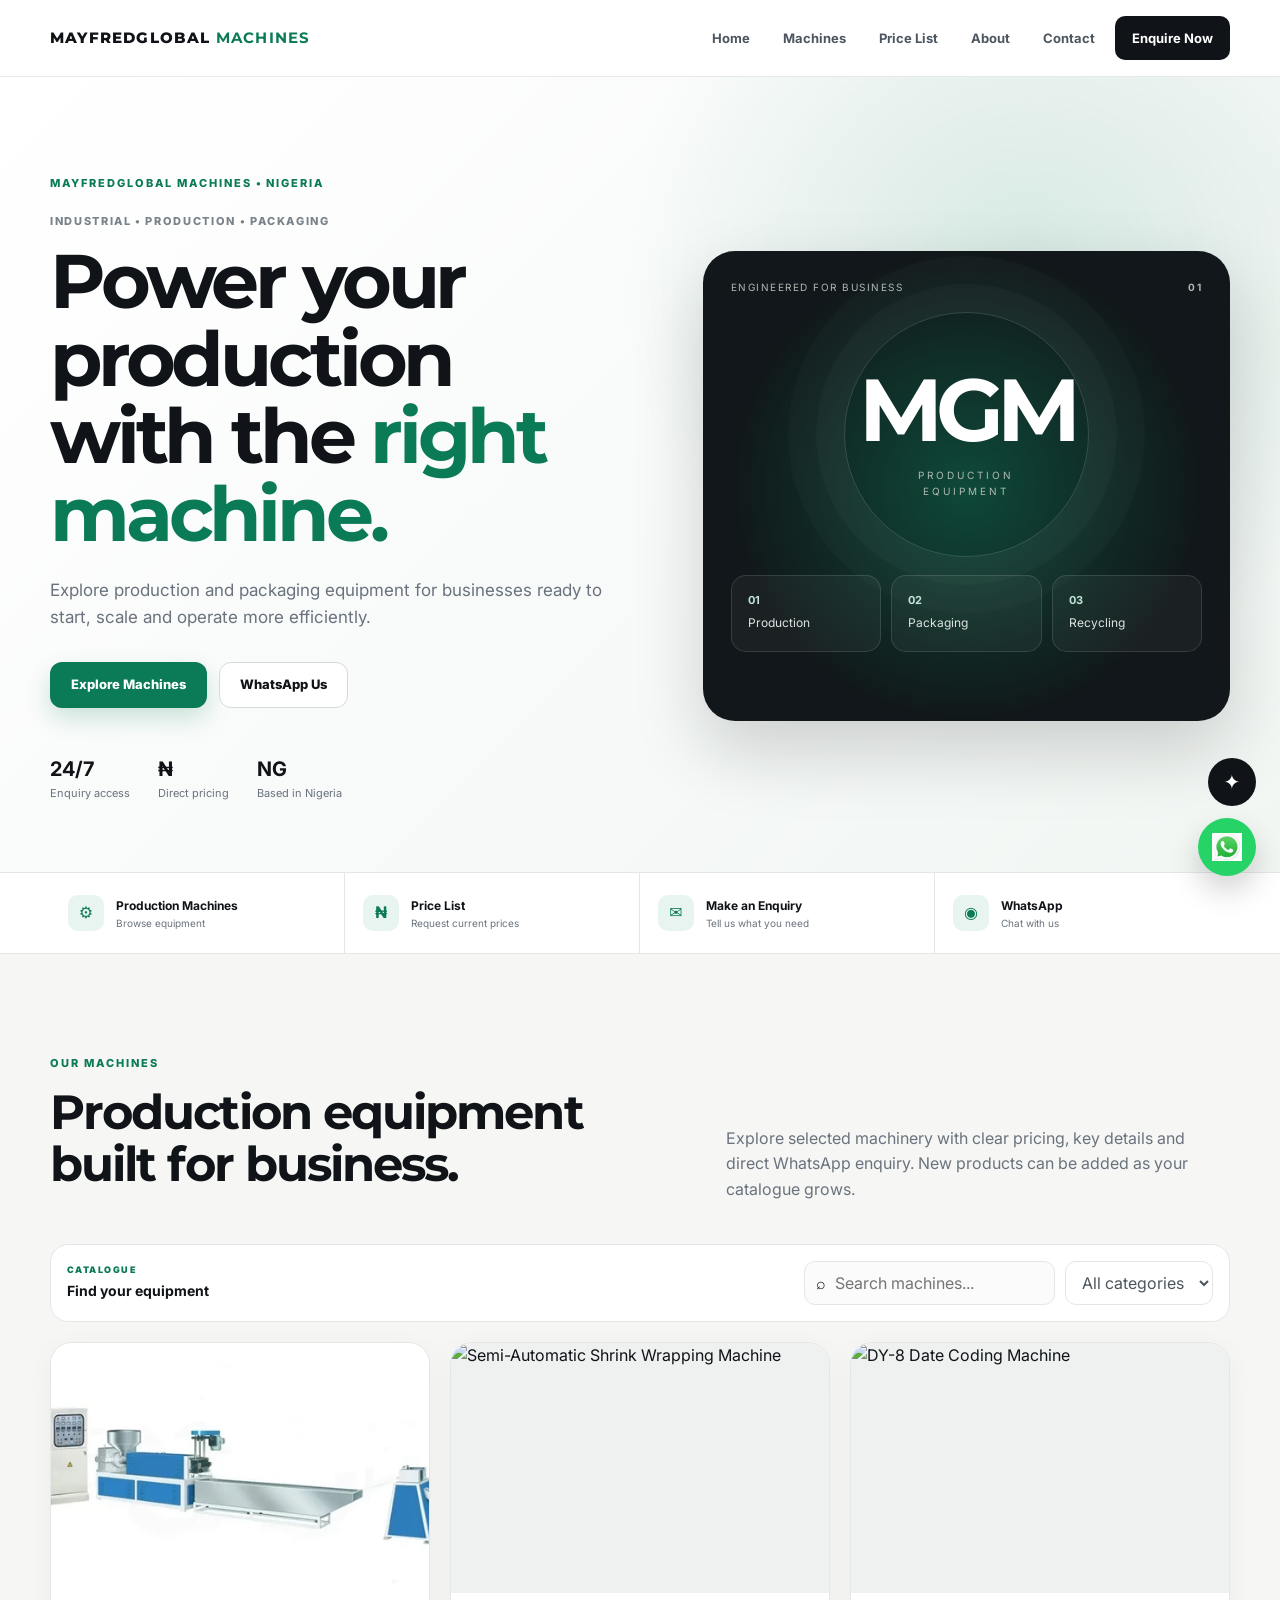
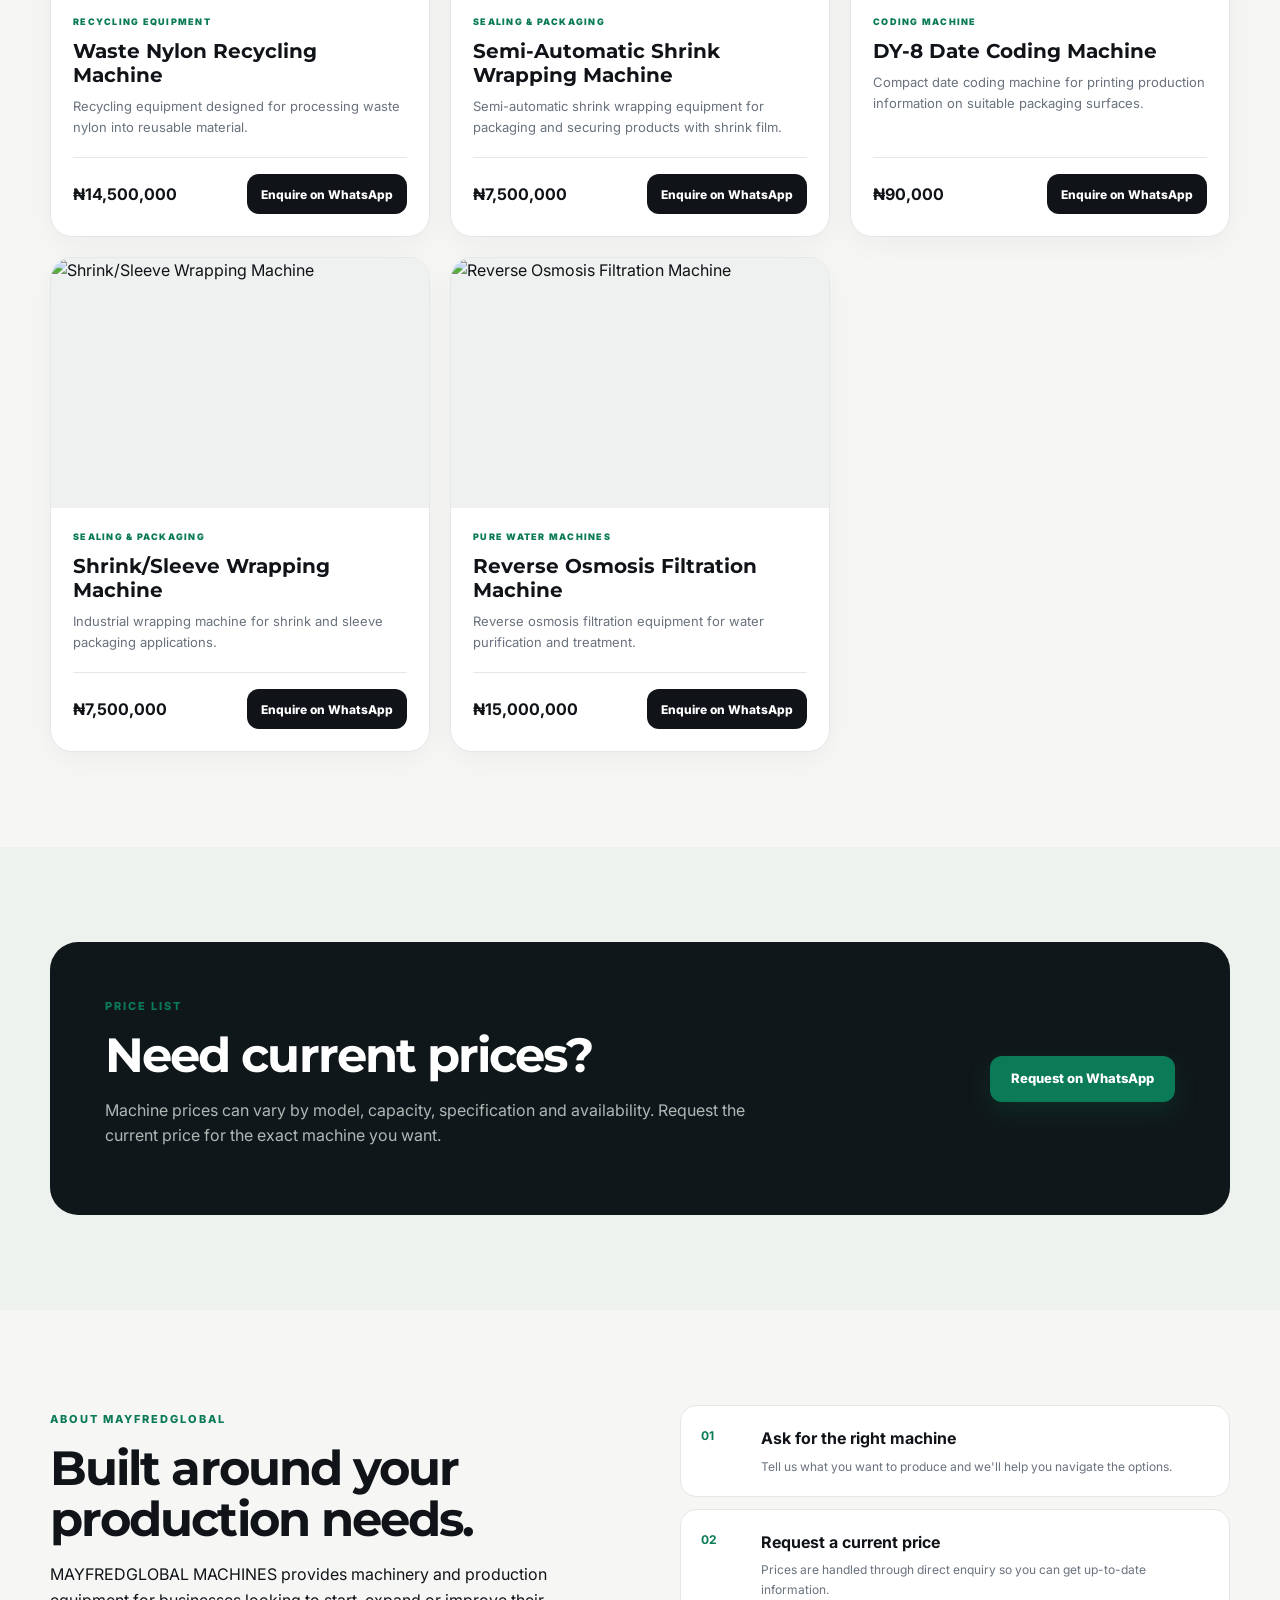
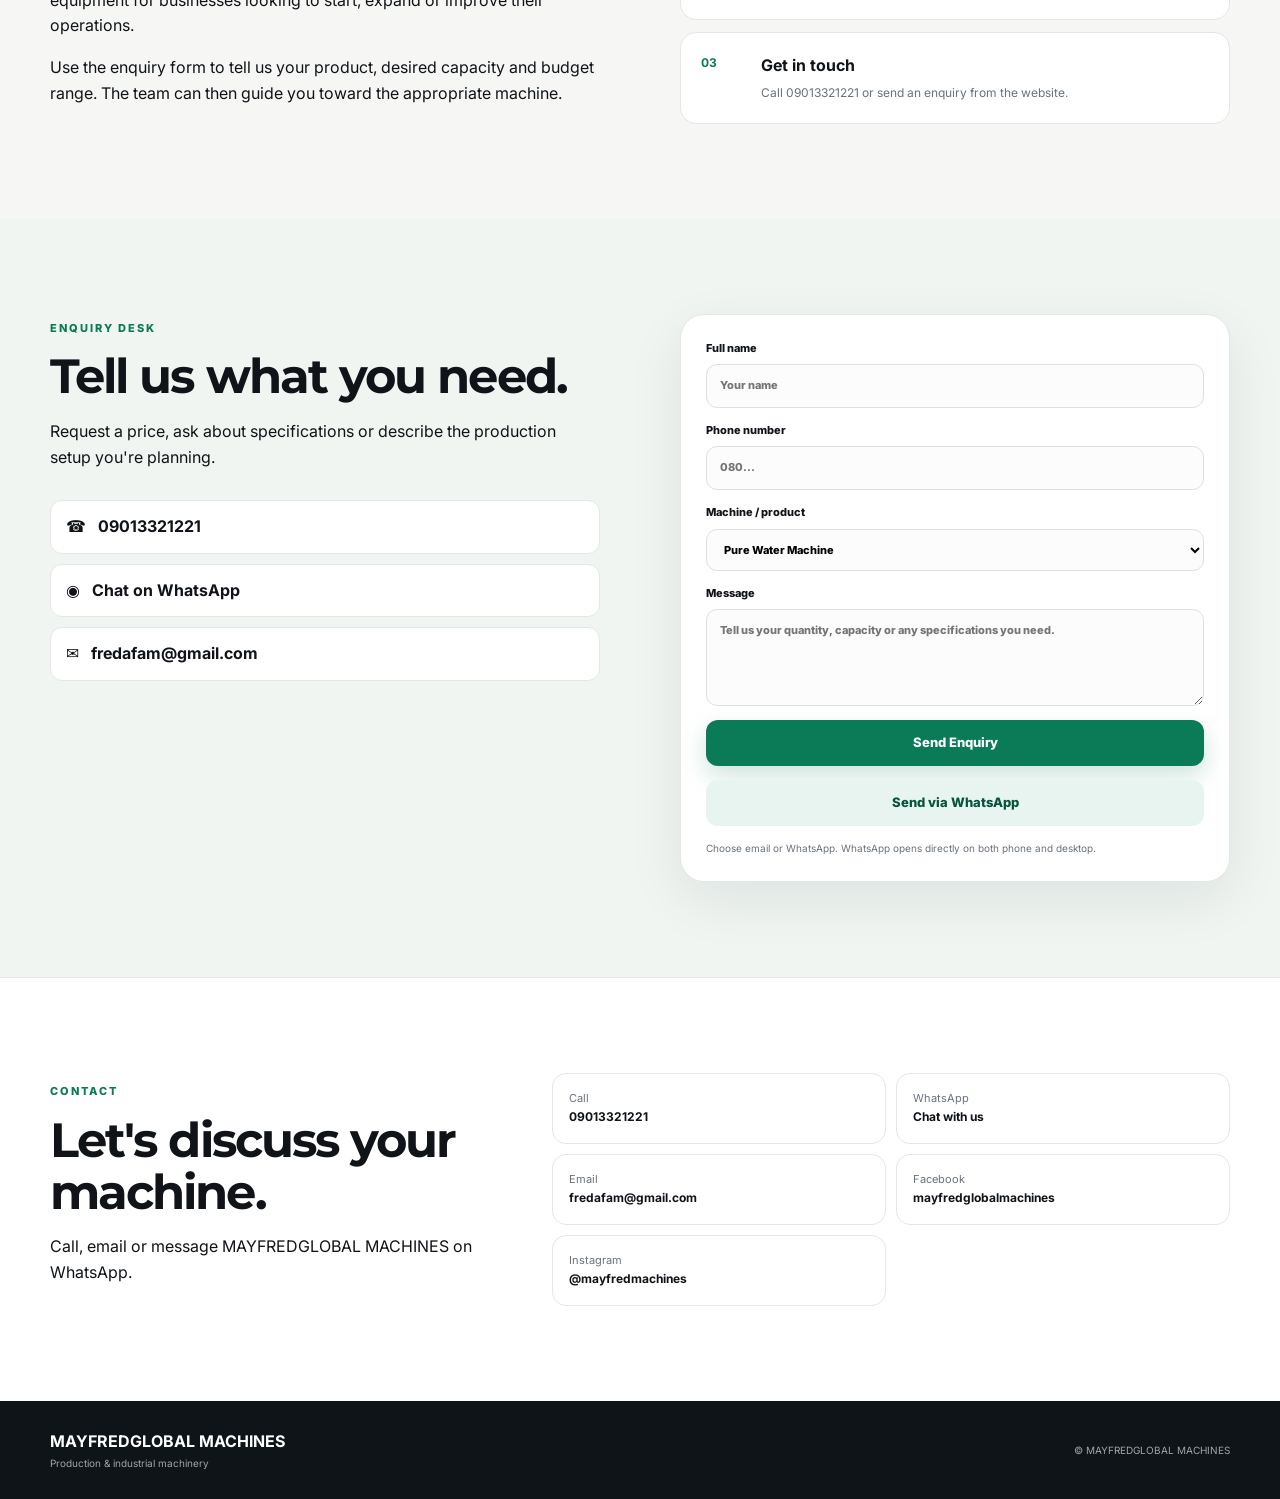
==== index.html @ 23959458 "Use provided WhatsApp image as website icon" ====
<!doctype html>
<html lang="en">
<head>
  <meta charset="UTF-8">
  <meta name="viewport" content="width=device-width, initial-scale=1.0">
  <meta name="description" content="MAYFREDGLOBAL MACHINES — production and industrial machinery in Nigeria. Pure water machines, coding machines and production equipment.">
  <title>MAYFREDGLOBAL MACHINES | Production Equipment</title>
  <link rel="preconnect" href="https://fonts.googleapis.com">
  <link rel="preconnect" href="https://fonts.gstatic.com" crossorigin>
  <link href="https://fonts.googleapis.com/css2?family=Inter:wght@400;500;600;700;800&family=Montserrat:wght@700;800&display=swap" rel="stylesheet">
  <link rel="stylesheet" href="style.css?v=20260920-uiux">
<meta name="theme-color" content="#0b7a57">
</head>
<body>
  <header class="header">
    <div class="container nav">
      <a class="brand" href="#home" aria-label="MAYFREDGLOBAL MACHINES home"><span>MAYFREDGLOBAL <b>MACHINES</b></span></a>
      <button class="menu-btn" id="menuBtn" aria-label="Open menu" aria-expanded="false" aria-controls="navLinks">☰</button>
      <nav id="navLinks">
        <a href="#home">Home</a><a href="#machines">Machines</a><a href="#prices">Price List</a><a href="#about">About</a><a href="#contact">Contact</a>
        <a class="nav-cta" href="#enquiry">Enquire Now</a>
      </nav>
    </div>
  </header>

  <main>
    <section id="home" class="hero">
  <div class="hero-grid container">
    <div class="hero-copy">
      <div class="eyebrow">MAYFREDGLOBAL MACHINES • NIGERIA</div>
      <div class="hero-kicker">INDUSTRIAL • PRODUCTION • PACKAGING</div>
      <h1>Power your production with the <span>right machine.</span></h1>
      <p>Explore production and packaging equipment for businesses ready to start, scale and operate more efficiently.</p>
      <div class="hero-actions">
        <a class="btn primary" href="#machines">Explore Machines</a>
        <a class="btn ghost" href="https://wa.me/2349013321221?text=Hello%20MAYFREDGLOBAL%20MACHINES%2C%20I%27d%20like%20to%20make%20an%20enquiry%20about%20your%20machines." target="_blank" rel="noopener">WhatsApp Us</a>
      </div>
      <div class="hero-stats"><div><strong>24/7</strong><small>Enquiry access</small></div><div><strong>₦</strong><small>Direct pricing</small></div><div><strong>NG</strong><small>Based in Nigeria</small></div></div>
    </div>
    <div class="hero-visual" aria-label="MAYFREDGLOBAL MACHINES service highlights"><div class="visual-top"><span>ENGINEERED FOR BUSINESS</span><b>01</b></div><div class="visual-core"><div class="core-ring"></div><strong>MGM</strong><small>PRODUCTION<br>EQUIPMENT</small></div><div class="visual-grid"><div><b>01</b><span>Production</span></div><div><b>02</b><span>Packaging</span></div><div><b>03</b><span>Recycling</span></div></div></div>
  </div>
</section>

    <section class="quick-strip">
      <div class="container quick-grid">
        <a href="#machines"><strong>⚙</strong><span><b>Production Machines</b><small>Browse equipment</small></span></a>
        <a href="#prices"><strong>₦</strong><span><b>Price List</b><small>Request current prices</small></span></a>
        <a href="#enquiry"><strong>✉</strong><span><b>Make an Enquiry</b><small>Tell us what you need</small></span></a>
        <a href="https://wa.me/2349013321221?text=Hello%20MAYFREDGLOBAL%20MACHINES%2C%20I%27d%20like%20to%20make%20an%20enquiry%20about%20your%20machines." target="_blank" rel="noopener" aria-label="Chat with MAYFREDGLOBAL MACHINES on WhatsApp"><strong>◉</strong><span><b>WhatsApp</b><small>Chat with us</small></span></a>
      </div>
    </section>

    <section id="machines" class="section reveal">
      <div class="container">
        <div class="section-head"><div><span class="eyebrow">OUR MACHINES</span><h2>Production equipment built for business.</h2></div><p>Explore selected machinery with clear pricing, key details and direct WhatsApp enquiry. New products can be added as your catalogue grows.</p></div>
        <div class="catalog-toolbar"><div class="catalog-intro"><span>CATALOGUE</span><b>Find your equipment</b></div><div class="catalog-controls"><label class="search-box"><span>⌕</span><input id="machineSearch" type="search" placeholder="Search machines..." aria-label="Search machines"></label><select id="categoryFilter" aria-label="Filter machines"><option value="all">All categories</option><option value="production">Production</option><option value="packaging">Packaging</option><option value="coding">Coding</option><option value="water">Pure Water</option><option value="recycling">Recycling</option></select></div></div><div class="cards">
          <article class="machine-card reveal">
            <div class="machine-image"><img src="assets/waste-nylon-recycling-machine.webp?v=2" alt="Waste Nylon Recycling Machine"></div>
            <div class="machine-body">
              <span class="machine-tag">RECYCLING EQUIPMENT</span>
              <h3>Waste Nylon Recycling Machine</h3>
              <p>Recycling equipment designed for processing waste nylon into reusable material.</p>
              <div class="machine-bottom"><strong>₦14,500,000</strong><a class="btn small" href="https://wa.me/2349013321221?text=Hello%20MAYFREDGLOBAL%20MACHINES%2C%20I%27m%20interested%20in%20the%20Waste%20Nylon%20Recycling%20Machine%20priced%20at%20%E2%82%A614%2C500%2C000." target="_blank" rel="noopener">Enquire on WhatsApp</a></div>
            </div>
          </article>

          <article class="machine-card reveal">
            <div class="machine-image"><img src="assets/shrink-sleeve-wrapping-machine.webp" alt="Semi-Automatic Shrink Wrapping Machine"></div>
            <div class="machine-body">
              <span class="machine-tag">SEALING & PACKAGING</span>
              <h3>Semi-Automatic Shrink Wrapping Machine</h3>
              <p>Semi-automatic shrink wrapping equipment for packaging and securing products with shrink film.</p>
              <div class="machine-bottom">
                <strong>₦7,500,000</strong>
                <a class="btn small" href="https://wa.me/2349013321221?text=Hello%20MAYFREDGLOBAL%20MACHINES%2C%20I%27m%20interested%20in%20the%20Semi-Automatic%20Shrink%20Wrapping%20Machine%20priced%20at%20%E2%82%A67%2C500%2C000." target="_blank" rel="noopener">Enquire on WhatsApp</a>
              </div>
            </div>
          </article>

          <article class="machine-card reveal" data-category="coding" data-name="DY-8 Date Coding Machine"><div class="machine-image"><img src="assets/dy-8-date-coding-machine.webp" alt="DY-8 Date Coding Machine"></div><div class="machine-body"><span class="machine-tag">CODING MACHINE</span><h3>DY-8 Date Coding Machine</h3><p>Compact date coding machine for printing production information on suitable packaging surfaces.</p><div class="machine-bottom"><strong>₦90,000</strong><a class="btn small" href="https://wa.me/2349013321221?text=Hello%20MAYFREDGLOBAL%20MACHINES%2C%20I%27m%20interested%20in%20the%20DY-8%20Date%20Coding%20Machine%20priced%20at%20%E2%82%A690%2C000." target="_blank" rel="noopener">Enquire on WhatsApp</a></div></div></article>
          <article class="machine-card reveal" data-category="packaging" data-name="Shrink/Sleeve Wrapping Machine"><div class="machine-image"><img src="assets/shrink-sleeve-wrapping-machine.webp" alt="Shrink/Sleeve Wrapping Machine"></div><div class="machine-body"><span class="machine-tag">SEALING & PACKAGING</span><h3>Shrink/Sleeve Wrapping Machine</h3><p>Industrial wrapping machine for shrink and sleeve packaging applications.</p><div class="machine-bottom"><strong>₦7,500,000</strong><a class="btn small" href="https://wa.me/2349013321221?text=Hello%20MAYFREDGLOBAL%20MACHINES%2C%20I%27m%20interested%20in%20the%20Shrink%2FSleeve%20Wrapping%20Machine%20priced%20at%20%E2%82%A67%2C500%2C000." target="_blank" rel="noopener">Enquire on WhatsApp</a></div></div></article>
          <article class="machine-card reveal" data-category="water" data-name="Reverse Osmosis Filtration Machine"><div class="machine-image"><img src="assets/reverse-osmosis-filtration-machine.webp" alt="Reverse Osmosis Filtration Machine"></div><div class="machine-body"><span class="machine-tag">PURE WATER MACHINES</span><h3>Reverse Osmosis Filtration Machine</h3><p>Reverse osmosis filtration equipment for water purification and treatment.</p><div class="machine-bottom"><strong>₦15,000,000</strong><a class="btn small" href="https://wa.me/2349013321221?text=Hello%20MAYFREDGLOBAL%20MACHINES%2C%20I%27m%20interested%20in%20the%20Reverse%20Osmosis%20Filtration%20Machine%20priced%20at%20%E2%82%A615%2C000%2C000." target="_blank" rel="noopener">Enquire on WhatsApp</a></div></div></article>
          </div>
      </div>
    </section>

    <section id="prices" class="section muted">
      <div class="container price-box"><div><span class="eyebrow">PRICE LIST</span><h2>Need current prices?</h2><p>Machine prices can vary by model, capacity, specification and availability. Request the current price for the exact machine you want.</p></div><a class="btn primary" href="https://wa.me/2349013321221?text=Hello%20MAYFREDGLOBAL%20MACHINES%2C%20I%27d%20like%20to%20request%20your%20current%20price%20list." target="_blank" rel="noopener">Request on WhatsApp</a></div>
    </section>

    <section id="about" class="section reveal">
      <div class="container about-grid">
        <div><span class="eyebrow">ABOUT MAYFREDGLOBAL</span><h2>Built around your production needs.</h2><p>MAYFREDGLOBAL MACHINES provides machinery and production equipment for businesses looking to start, expand or improve their operations.</p><p>Use the enquiry form to tell us your product, desired capacity and budget range. The team can then guide you toward the appropriate machine.</p></div>
        <div class="feature-list"><div><b>01</b><span><strong>Ask for the right machine</strong><small>Tell us what you want to produce and we'll help you navigate the options.</small></span></div><div><b>02</b><span><strong>Request a current price</strong><small>Prices are handled through direct enquiry so you can get up-to-date information.</small></span></div><div><b>03</b><span><strong>Get in touch</strong><small>Call 09013321221 or send an enquiry from the website.</small></span></div></div>
      </div>
    </section>

    <section id="enquiry" class="section enquiry-section reveal">
      <div class="container enquiry-grid">
        <div><span class="eyebrow">ENQUIRY DESK</span><h2>Tell us what you need.</h2><p>Request a price, ask about specifications or describe the production setup you're planning.</p><div class="contact-mini"><a href="tel:09013321221">☎ <span>09013321221</span></a><a href="https://wa.me/2349013321221?text=Hello%20MAYFREDGLOBAL%20MACHINES%2C%20I%27d%20like%20to%20make%20an%20enquiry." target="_blank" rel="noopener">◉ <span>Chat on WhatsApp</span></a><a href="mailto:fredafam@gmail.com">✉ <span>fredafam@gmail.com</span></a></div></div>
        <form id="enquiryForm" class="form">
          <label>Full name<input name="name" required placeholder="Your name"></label>
          <label>Phone number<input name="phone" required placeholder="080..."></label>
          <label>Machine / product<select name="machine" id="machineSelect"><option>Pure Water Machine</option><option>Coding Machine</option><option>Sealing & Packaging Machine</option><option>Shrink/Sleeve Wrapping Machine</option><option>Production Equipment</option><option>Price List</option><option>Other</option></select></label>
          <label>Message<textarea name="message" rows="4" placeholder="Tell us your quantity, capacity or any specifications you need."></textarea></label>
          <button class="btn primary" type="submit">Send Enquiry</button>
          <button class="btn whatsapp-submit" id="whatsappEnquiry" type="button">Send via WhatsApp</button>
          <small class="form-note">Choose email or WhatsApp. WhatsApp opens directly on both phone and desktop.</small>
        </form>
      </div>
    </section>

    <section id="contact" class="section contact-section">
      <div class="container contact-inner"><div><span class="eyebrow">CONTACT</span><h2>Let's discuss your machine.</h2><p>Call, email or message MAYFREDGLOBAL MACHINES on WhatsApp.</p></div><div class="socials"><a href="tel:09013321221">Call<br><b>09013321221</b></a><a class="whatsapp-contact" href="https://wa.me/2349013321221?text=Hello%20MAYFREDGLOBAL%20MACHINES%2C%20I%27d%20like%20to%20make%20an%20enquiry." target="_blank" rel="noopener">WhatsApp<br><b>Chat with us</b></a><a href="mailto:fredafam@gmail.com">Email<br><b>fredafam@gmail.com</b></a><a href="https://facebook.com/mayfredglobalmachines" target="_blank" rel="noopener">Facebook<br><b>mayfredglobalmachines</b></a><a href="https://instagram.com/mayfredmachines" target="_blank" rel="noopener">Instagram<br><b>@mayfredmachines</b></a></div></div>
    </section>
  </main>
  <button class="back-top" id="backTop" aria-label="Back to top">↑</button>

  <a class="whatsapp-float" href="https://wa.me/2349013321221?text=Hello%20MAYFREDGLOBAL%20MACHINES%2C%20I%27d%20like%20to%20make%20an%20enquiry%20about%20your%20machines." target="_blank" rel="noopener" aria-label="Chat with MAYFREDGLOBAL MACHINES on WhatsApp"><img src="assets/whatsapp-icon.webp?v=1" alt="WhatsApp"><span>WhatsApp</span></a>

  <button class="assistant-toggle" id="assistantToggle" aria-label="Open assistant">✦</button>
  <aside class="assistant" id="assistant" aria-label="MAYFRED assistant">
    <div class="assistant-head"><div><b>MAYFRED Assistant</b><small>Machine navigation help</small></div><button id="assistantClose">×</button></div>
    <div class="chat" id="chat"><div class="bot">Hi! I can help you find a machine, request a price, or contact MAYFREDGLOBAL MACHINES.</div></div>
    <div class="suggestions"><button data-q="What machines do you sell?">Machines</button><button data-q="How do I request a price?">Prices</button><button data-q="How can I contact you?">Contact</button></div>
    <form id="chatForm"><input id="chatInput" placeholder="Ask about a machine..." autocomplete="off"><button>➤</button></form>
  </aside>

  <footer><div class="container footer-inner"><div><b>MAYFREDGLOBAL MACHINES</b><small>Production & industrial machinery</small></div><span>© <span id="year"></span> MAYFREDGLOBAL MACHINES</span></div></footer>
  <script src="script.js?v=20260920-uiux"></script>
</body>
</html>
---- style.css ----
:root{--ink:#101418;--muted:#69727d;--paper:#f6f7f5;--card:#fff;--line:#e4e7e5;--accent:#0b7a57;--accent-dark:#07543e;--accent-soft:#e8f4ef;--shadow:0 18px 55px rgba(16,20,24,.08);--radius:22px}*{box-sizing:border-box}html{scroll-behavior:smooth}body{margin:0;background:var(--paper);color:var(--ink);font-family:Inter,system-ui,sans-serif;line-height:1.6}a{color:inherit;text-decoration:none}button,input,select,textarea{font:inherit}.container{width:min(1180px,calc(100% - 40px));margin:auto}.header{position:sticky;top:0;z-index:50;background:rgba(255,255,255,.9);backdrop-filter:blur(16px);border-bottom:1px solid rgba(228,231,229,.85)}.nav{min-height:76px;display:flex;align-items:center;justify-content:space-between;gap:28px}.brand{font-family:Montserrat,sans-serif;font-size:15px;letter-spacing:.08em;font-weight:800}.brand b{color:var(--accent)}nav{display:flex;align-items:center;gap:7px}nav a{padding:10px 13px;border-radius:10px;font-size:13px;font-weight:700;color:#4d5660}nav a:hover{background:var(--accent-soft);color:var(--accent-dark)}nav .nav-cta{background:var(--ink);color:#fff;padding:12px 17px}.menu-btn{display:none;border:0;background:transparent;font-size:27px}.hero{overflow:hidden;background:radial-gradient(circle at 80% 25%,rgba(11,122,87,.14),transparent 34%),linear-gradient(135deg,#fff 0%,#f1f6f3 100%);padding:92px 0 70px;border-bottom:1px solid var(--line)}.hero-grid{display:grid;grid-template-columns:1.05fr .95fr;gap:70px;align-items:center}.eyebrow{font-size:11px;font-weight:800;letter-spacing:.18em;color:var(--accent);display:inline-block}.hero-kicker{margin:18px 0 12px;font-size:11px;font-weight:800;letter-spacing:.15em;color:#7a828a}.hero h1{font-family:Montserrat,sans-serif;font-size:clamp(42px,6vw,76px);line-height:1.02;letter-spacing:-.055em;margin:0}.hero h1 span{color:var(--accent)}.hero p{font-size:17px;color:var(--muted);max-width:620px;margin:25px 0 30px}.hero-actions{display:flex;gap:12px;flex-wrap:wrap}.btn{display:inline-flex;align-items:center;justify-content:center;min-height:46px;padding:0 20px;border-radius:12px;border:1px solid transparent;font-weight:800;font-size:13px;cursor:pointer;transition:.2s ease}.btn:hover{transform:translateY(-2px)}.btn.primary{background:var(--accent);color:#fff;box-shadow:0 10px 25px rgba(11,122,87,.2)}.btn.ghost{border-color:#d4dad7;background:#fff}.btn.small{min-height:40px;padding:0 13px;font-size:12px;background:var(--ink);color:#fff}.hero-stats{display:flex;gap:28px;margin-top:45px}.hero-stats div{display:flex;flex-direction:column}.hero-stats strong{font-size:20px}.hero-stats small{color:var(--muted);font-size:11px}.hero-visual{min-height:470px;border-radius:32px;background:#11171a;color:#fff;padding:28px;position:relative;overflow:hidden;box-shadow:0 30px 70px rgba(16,20,24,.18)}.hero-visual:before{content:"";position:absolute;inset:-30%;background:radial-gradient(circle,rgba(11,122,87,.5),transparent 42%);transform:rotate(15deg)}.visual-top,.visual-grid,.visual-core{position:relative;z-index:1}.visual-top{display:flex;justify-content:space-between;font-size:10px;letter-spacing:.15em;color:#aeb9b4}.visual-core{height:280px;display:grid;place-items:center;align-content:center;text-align:center}.visual-core strong{font-family:Montserrat;font-size:88px;letter-spacing:-.08em;line-height:.9}.visual-core small{font-size:10px;letter-spacing:.3em;color:#aeb9b4;margin-top:18px}.core-ring{position:absolute;width:245px;height:245px;border:1px solid rgba(255,255,255,.16);border-radius:50%;box-shadow:0 0 0 28px rgba(255,255,255,.025),0 0 0 56px rgba(255,255,255,.018)}.visual-grid{display:grid;grid-template-columns:repeat(3,1fr);gap:10px}.visual-grid div{padding:16px;border:1px solid rgba(255,255,255,.12);border-radius:15px;background:rgba(255,255,255,.045)}.visual-grid b{display:block;color:#bfe5d7;font-size:11px}.visual-grid span{font-size:12px;color:#dce4e0}.quick-strip{background:#fff;border-bottom:1px solid var(--line)}.quick-grid{display:grid;grid-template-columns:repeat(4,1fr)}.quick-grid a{display:flex;align-items:center;gap:12px;padding:22px 18px;border-right:1px solid var(--line)}.quick-grid a:last-child{border:0}.quick-grid strong{width:36px;height:36px;border-radius:10px;background:var(--accent-soft);color:var(--accent);display:grid;place-items:center}.quick-grid b,.quick-grid small{display:block}.quick-grid b{font-size:12px}.quick-grid small{font-size:10px;color:var(--muted)}.section{padding:95px 0}.section.muted{background:#eef2ef}.section-head{display:grid;grid-template-columns:1.1fr .9fr;gap:60px;align-items:end;margin-bottom:42px}.section h2{font-family:Montserrat,sans-serif;font-size:clamp(30px,4vw,48px);line-height:1.08;letter-spacing:-.04em;margin:12px 0}.section-head p{color:var(--muted);margin:0}.catalog-toolbar{display:flex;align-items:center;justify-content:space-between;gap:20px;margin-bottom:20px;padding:16px;border:1px solid var(--line);background:#fff;border-radius:18px}.catalog-intro span{display:block;font-size:9px;letter-spacing:.16em;color:var(--accent);font-weight:900}.catalog-intro b{font-size:14px}.catalog-controls{display:flex;gap:10px}.search-box{display:flex;align-items:center;gap:7px;border:1px solid var(--line);border-radius:11px;padding:0 11px;background:#fafbfa}.search-box input{border:0;outline:0;background:transparent;min-height:42px;width:210px}.catalog-controls select{border:1px solid var(--line);border-radius:11px;padding:0 12px;background:#fff;min-height:44px;color:#4c555d}.cards{display:grid;grid-template-columns:repeat(3,1fr);gap:20px}.machine-card{background:#fff;border:1px solid var(--line);border-radius:var(--radius);overflow:hidden;box-shadow:0 7px 28px rgba(16,20,24,.045);transition:.25s ease;display:flex;flex-direction:column}.machine-card:hover{transform:translateY(-6px);box-shadow:var(--shadow)}.machine-image{height:250px;background:#eef1ef;overflow:hidden;display:grid;place-items:center}.machine-image img{width:100%;height:100%;display:block;object-fit:cover}.image-missing .fallback{text-align:center;color:#7c8781}.fallback b,.fallback span{display:block}.fallback b{font-family:Montserrat;color:var(--accent);font-size:18px}.fallback span{font-size:10px;margin-top:4px}.machine-body{padding:22px;display:flex;flex-direction:column;flex:1}.machine-tag{font-size:9px;font-weight:900;letter-spacing:.14em;color:var(--accent)}.machine-body h3{font-family:Montserrat,sans-serif;font-size:20px;line-height:1.2;margin:9px 0}.machine-body p{font-size:13px;color:var(--muted);margin:0 0 20px}.machine-bottom{margin-top:auto;display:flex;align-items:center;justify-content:space-between;gap:12px;border-top:1px solid var(--line);padding-top:16px}.machine-bottom strong{font-size:16px}.price-box{background:#10171a;color:#fff;border-radius:28px;padding:50px 55px;display:flex;justify-content:space-between;align-items:center;gap:30px}.price-box p{color:#aeb8b4;max-width:650px}.about-grid,.enquiry-grid{display:grid;grid-template-columns:1fr 1fr;gap:80px;align-items:start}.feature-list{display:grid;gap:12px}.feature-list>div{display:grid;grid-template-columns:45px 1fr;gap:15px;padding:20px;border:1px solid var(--line);background:#fff;border-radius:16px}.feature-list b{color:var(--accent);font-size:12px}.feature-list strong,.feature-list small{display:block}.feature-list small{color:var(--muted);font-size:12px;margin-top:5px}.enquiry-section{background:#f0f5f2}.contact-mini{display:grid;gap:10px;margin-top:30px}.contact-mini a{background:#fff;border:1px solid var(--line);border-radius:12px;padding:13px 15px;font-weight:700}.contact-mini span{margin-left:8px}.form{background:#fff;border:1px solid var(--line);border-radius:24px;padding:25px;display:grid;gap:14px;box-shadow:var(--shadow)}.form label{font-size:11px;font-weight:800}.form input,.form select,.form textarea{display:block;width:100%;margin-top:7px;border:1px solid #dce1df;border-radius:11px;padding:12px 13px;outline:0;background:#fbfcfb}.form input:focus,.form select:focus,.form textarea:focus{border-color:var(--accent);box-shadow:0 0 0 3px rgba(11,122,87,.1)}.whatsapp-submit{background:#e8f4ef;color:var(--accent-dark)}.form-note{color:var(--muted);font-size:10px}.contact-section{background:#fff;border-top:1px solid var(--line)}.contact-inner{display:grid;grid-template-columns:.8fr 1.2fr;gap:50px;align-items:center}.socials{display:grid;grid-template-columns:repeat(2,1fr);gap:10px}.socials a{border:1px solid var(--line);border-radius:14px;padding:16px;font-size:11px;color:var(--muted)}.socials b{color:var(--ink);font-size:12px}.whatsapp-float{position:fixed;right:24px;bottom:24px;z-index:40;width:58px;height:58px;border-radius:50%;background:#25d366;color:#fff;display:grid;place-items:center;box-shadow:0 14px 30px rgba(0,0,0,.18)}.whatsapp-float img{width:30px;height:30px;object-fit:contain}.whatsapp-float span{position:absolute;right:68px;white-space:nowrap;background:#111;color:#fff;padding:7px 10px;border-radius:8px;font-size:10px;opacity:0;transition:.2s}.whatsapp-float:hover span{opacity:1}.assistant-toggle{position:fixed;right:24px;bottom:94px;width:48px;height:48px;border:0;border-radius:50%;background:var(--ink);color:#fff;font-size:20px;z-index:39;cursor:pointer}.assistant{position:fixed;right:24px;bottom:154px;width:min(360px,calc(100% - 32px));background:#fff;border:1px solid var(--line);border-radius:20px;box-shadow:var(--shadow);z-index:45;overflow:hidden;display:none}.assistant.open{display:block}.assistant-head{background:#11171a;color:#fff;padding:15px 17px;display:flex;justify-content:space-between}.assistant-head small{display:block;color:#aeb8b4;font-size:10px}.assistant-head button{background:transparent;border:0;color:#fff;font-size:22px}.chat{padding:15px;max-height:260px;overflow:auto;background:#f5f7f6}.bot,.user-msg{padding:10px 12px;border-radius:12px;margin-bottom:8px;font-size:12px}.bot{background:#fff;border:1px solid var(--line)}.user-msg{background:var(--accent);color:#fff;margin-left:35px}.suggestions{display:flex;gap:6px;padding:10px;overflow:auto}.suggestions button{border:1px solid var(--line);background:#fff;border-radius:20px;padding:7px 10px;font-size:10px;white-space:nowrap}.assistant form{display:flex;border-top:1px solid var(--line)}.assistant form input{border:0;padding:12px;outline:0;flex:1}.assistant form button{border:0;background:var(--accent);color:#fff;width:46px}.back-top{position:fixed;right:24px;bottom:170px;border:1px solid var(--line);background:#fff;border-radius:50%;width:40px;height:40px;display:none}.back-top.show{display:block}footer{background:#0e1417;color:#fff;padding:28px 0}.footer-inner{display:flex;justify-content:space-between;gap:20px;align-items:center}.footer-inner b,.footer-inner small{display:block}.footer-inner small{color:#9da8a4;font-size:10px}.footer-inner>span{font-size:10px;color:#9da8a4}@media(max-width:900px){.hero-grid,.section-head,.about-grid,.enquiry-grid,.contact-inner{grid-template-columns:1fr;gap:35px}.hero{padding-top:65px}.hero-visual{min-height:390px}.cards{grid-template-columns:repeat(2,1fr)}.quick-grid{grid-template-columns:repeat(2,1fr)}.quick-grid a:nth-child(2){border-right:0}.catalog-toolbar{align-items:stretch;flex-direction:column}.catalog-controls{width:100%}.search-box{flex:1}.search-box input{width:100%}.catalog-controls select{flex:0 0 180px}.price-box{padding:38px;flex-direction:column;align-items:flex-start}}@media(max-width:650px){.container{width:min(100% - 28px,1180px)}.header .nav{min-height:68px}nav{display:none;position:absolute;top:68px;left:14px;right:14px;background:#fff;border:1px solid var(--line);border-radius:16px;padding:8px;box-shadow:var(--shadow);flex-direction:column;align-items:stretch}nav.open{display:flex}.menu-btn{display:block}.hero h1{font-size:43px}.hero-stats{gap:18px}.hero-visual{min-height:340px;padding:20px}.visual-core{height:210px}.visual-core strong{font-size:66px}.cards{grid-template-columns:1fr}.quick-grid{grid-template-columns:1fr}.quick-grid a{border-right:0!important;border-bottom:1px solid var(--line)}.quick-grid a:last-child{border-bottom:0}.catalog-controls{flex-direction:column}.catalog-controls select{width:100%}.price-box{padding:30px 24px}.socials{grid-template-columns:1fr}.footer-inner{flex-direction:column;align-items:flex-start}.whatsapp-float{right:16px;bottom:16px}.assistant-toggle{right:16px;bottom:82px}.assistant{right:16px;bottom:140px}.back-top{right:16px;bottom:140px}}
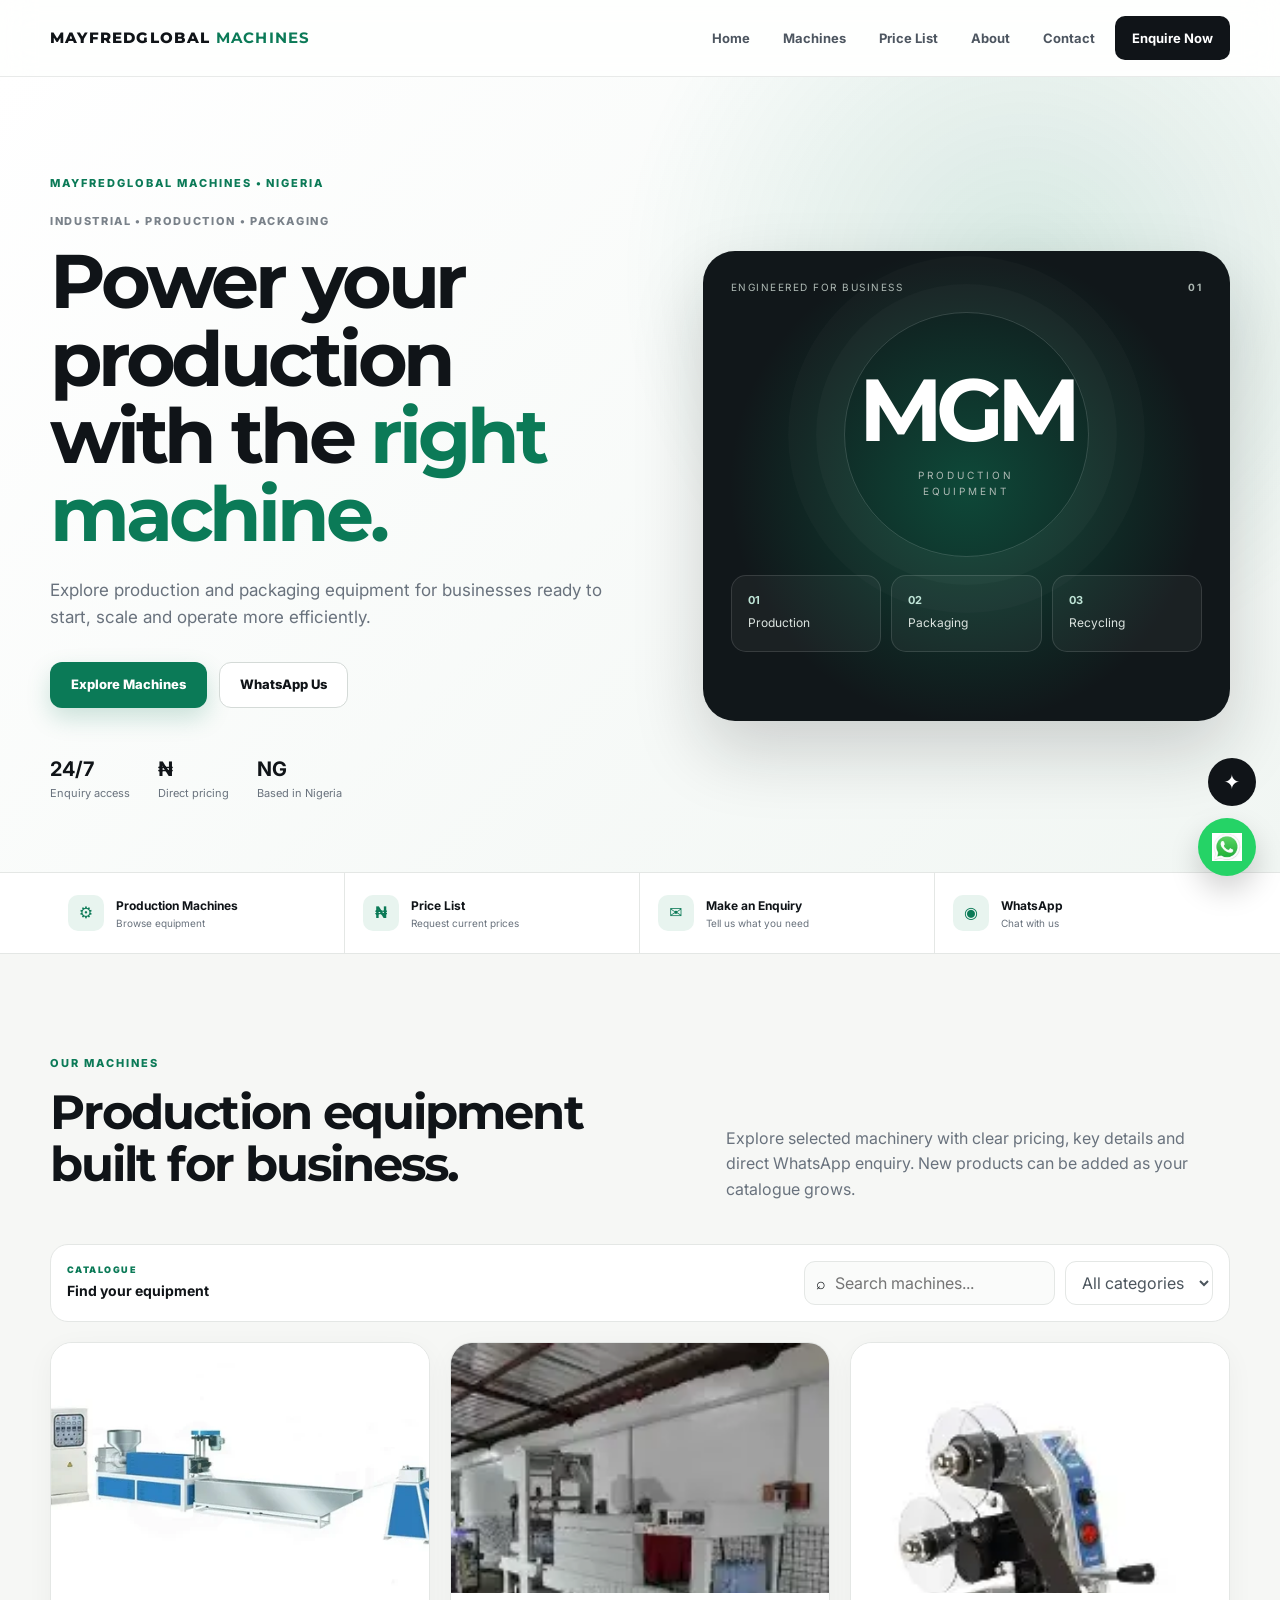
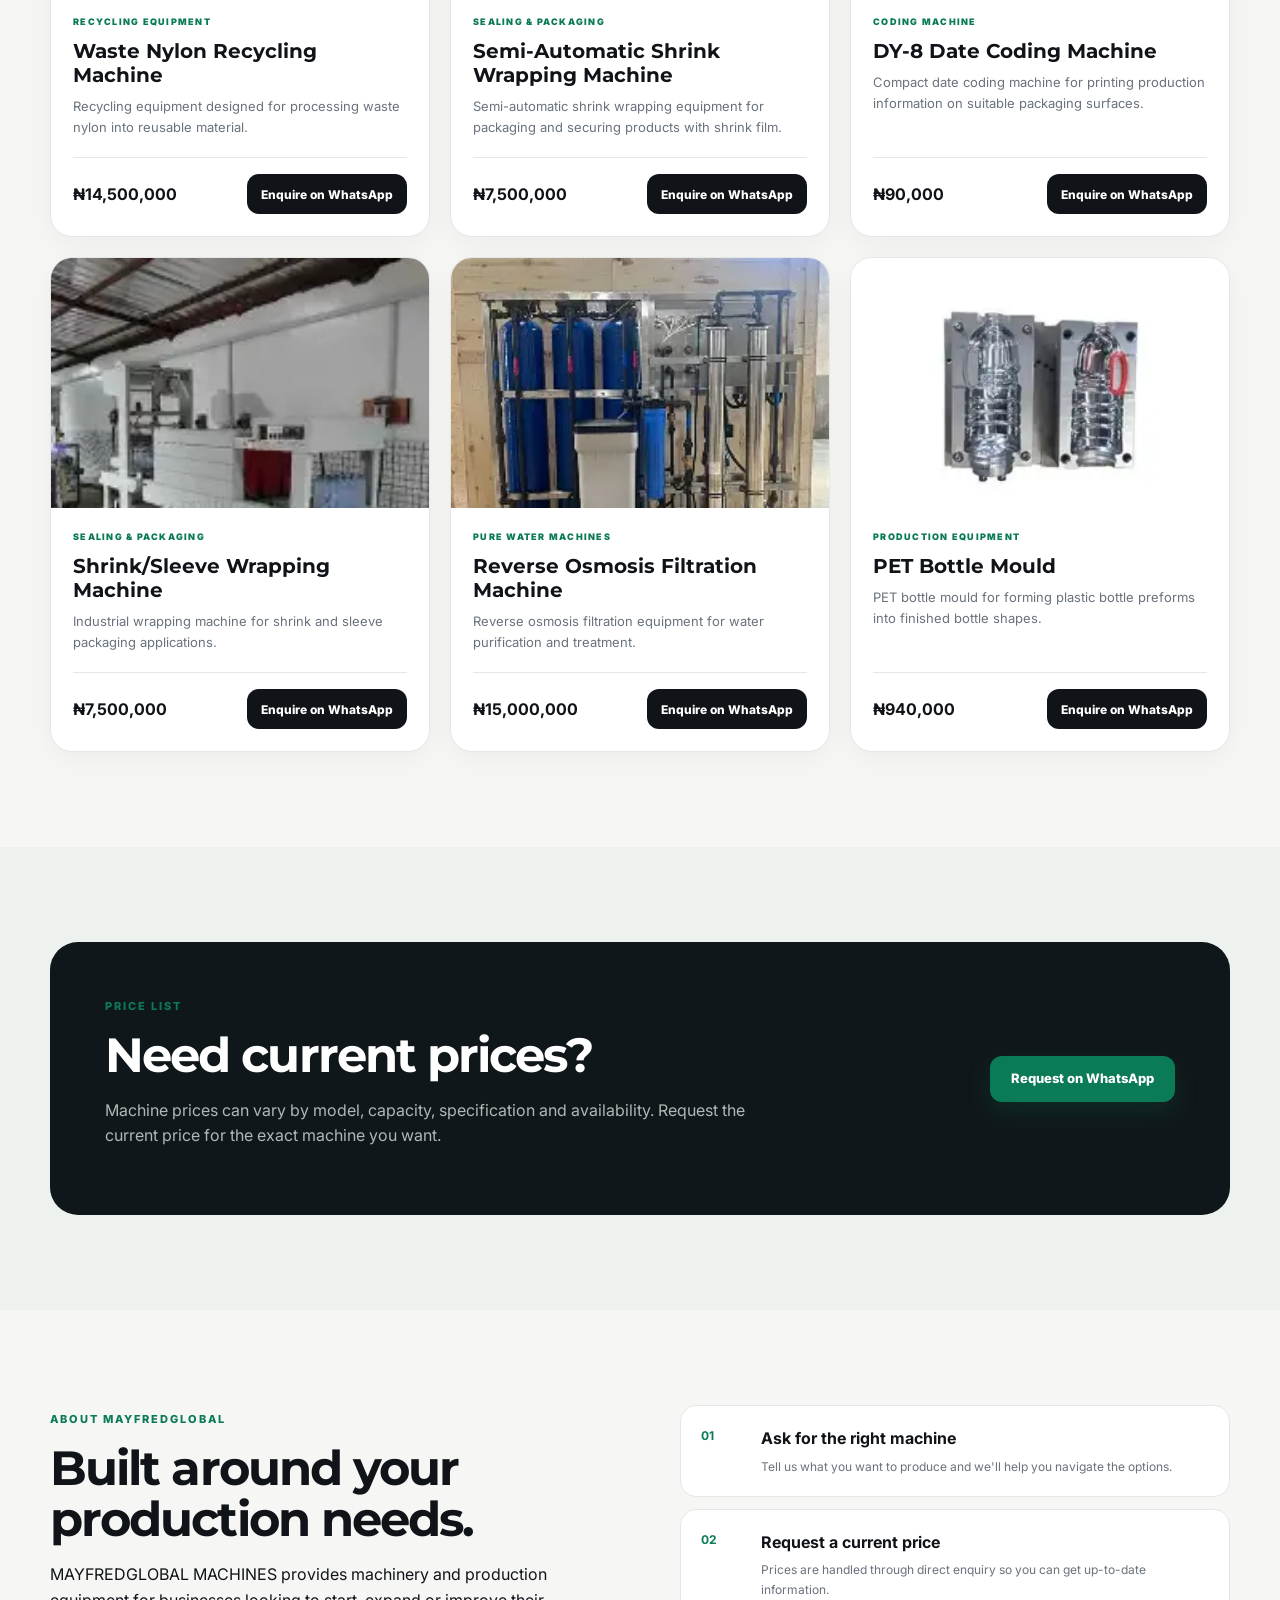
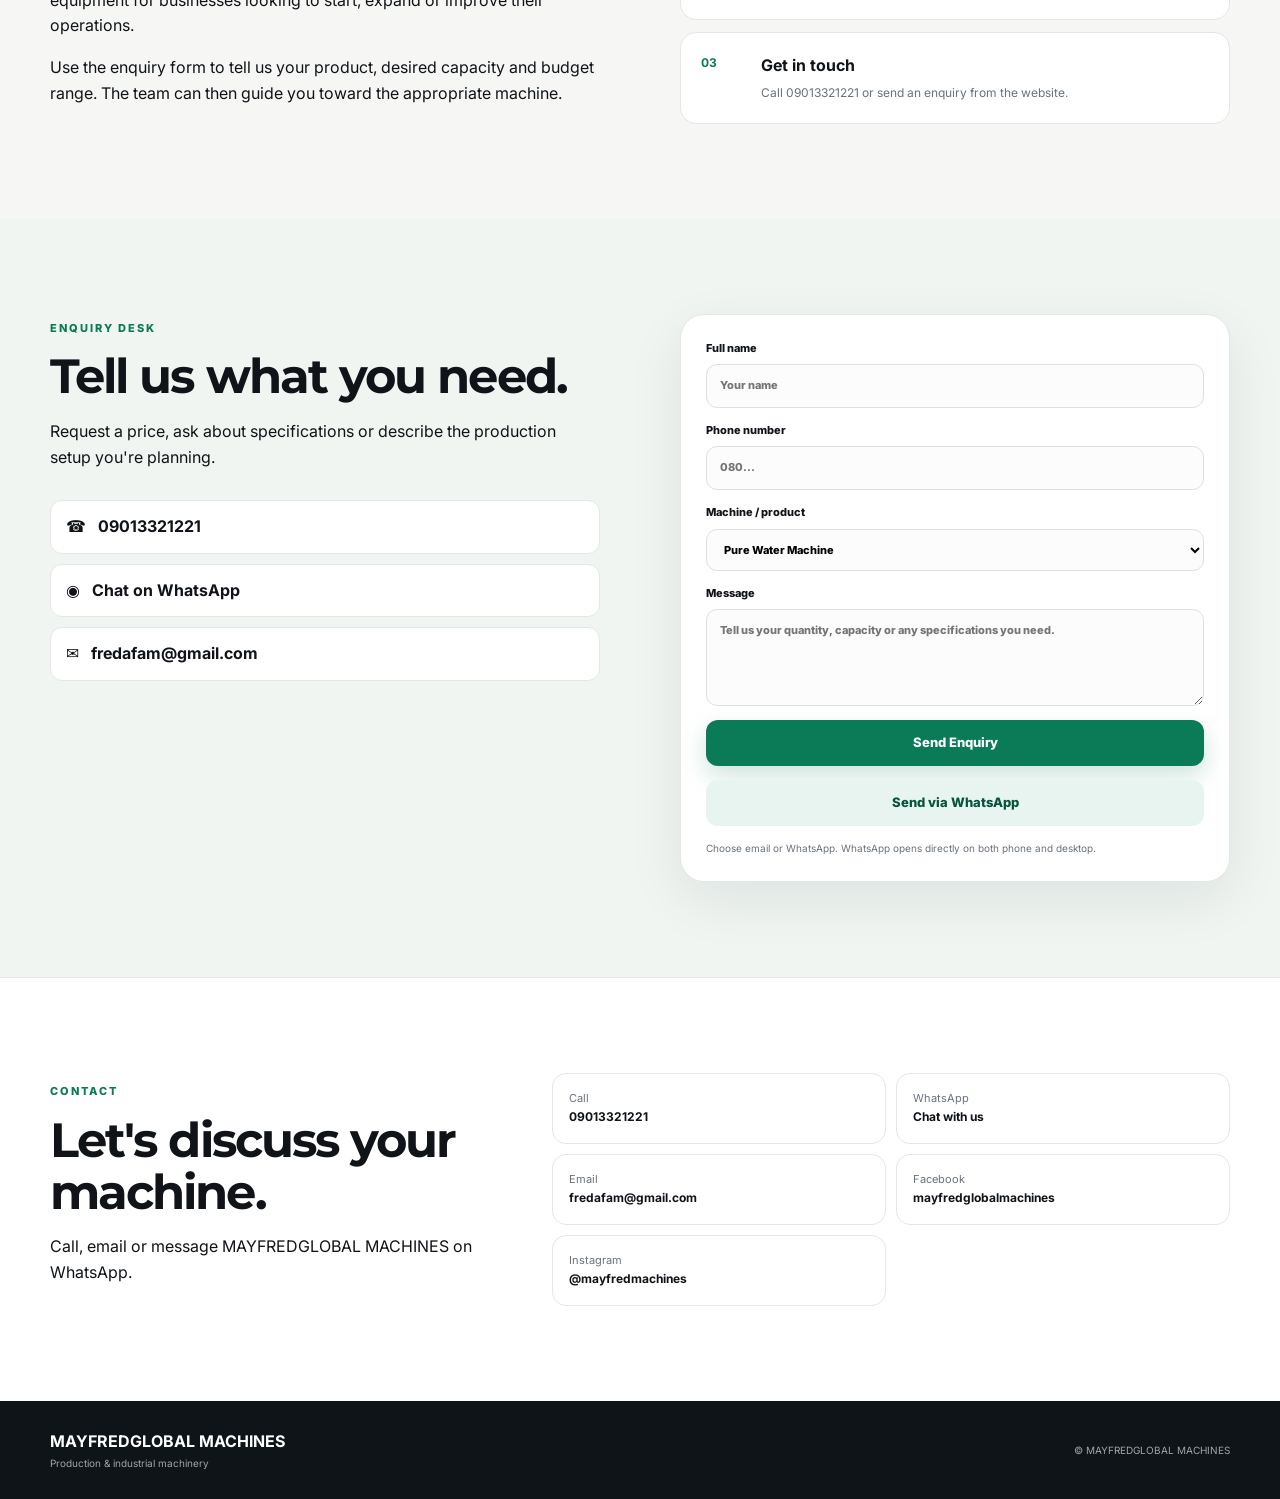
==== commit 73fa4e77: "Add PET Bottle Mould to catalogue" ====
--- a/index.html
+++ b/index.html
@@ -80,6 +80,16 @@
           <article class="machine-card reveal" data-category="coding" data-name="DY-8 Date Coding Machine"><div class="machine-image"><img src="assets/dy-8-date-coding-machine.webp" alt="DY-8 Date Coding Machine"></div><div class="machine-body"><span class="machine-tag">CODING MACHINE</span><h3>DY-8 Date Coding Machine</h3><p>Compact date coding machine for printing production information on suitable packaging surfaces.</p><div class="machine-bottom"><strong>₦90,000</strong><a class="btn small" href="https://wa.me/2349013321221?text=Hello%20MAYFREDGLOBAL%20MACHINES%2C%20I%27m%20interested%20in%20the%20DY-8%20Date%20Coding%20Machine%20priced%20at%20%E2%82%A690%2C000." target="_blank" rel="noopener">Enquire on WhatsApp</a></div></div></article>
           <article class="machine-card reveal" data-category="packaging" data-name="Shrink/Sleeve Wrapping Machine"><div class="machine-image"><img src="assets/shrink-sleeve-wrapping-machine.webp" alt="Shrink/Sleeve Wrapping Machine"></div><div class="machine-body"><span class="machine-tag">SEALING & PACKAGING</span><h3>Shrink/Sleeve Wrapping Machine</h3><p>Industrial wrapping machine for shrink and sleeve packaging applications.</p><div class="machine-bottom"><strong>₦7,500,000</strong><a class="btn small" href="https://wa.me/2349013321221?text=Hello%20MAYFREDGLOBAL%20MACHINES%2C%20I%27m%20interested%20in%20the%20Shrink%2FSleeve%20Wrapping%20Machine%20priced%20at%20%E2%82%A67%2C500%2C000." target="_blank" rel="noopener">Enquire on WhatsApp</a></div></div></article>
           <article class="machine-card reveal" data-category="water" data-name="Reverse Osmosis Filtration Machine"><div class="machine-image"><img src="assets/reverse-osmosis-filtration-machine.webp" alt="Reverse Osmosis Filtration Machine"></div><div class="machine-body"><span class="machine-tag">PURE WATER MACHINES</span><h3>Reverse Osmosis Filtration Machine</h3><p>Reverse osmosis filtration equipment for water purification and treatment.</p><div class="machine-bottom"><strong>₦15,000,000</strong><a class="btn small" href="https://wa.me/2349013321221?text=Hello%20MAYFREDGLOBAL%20MACHINES%2C%20I%27m%20interested%20in%20the%20Reverse%20Osmosis%20Filtration%20Machine%20priced%20at%20%E2%82%A615%2C000%2C000." target="_blank" rel="noopener">Enquire on WhatsApp</a></div></div></article>
+          <article class="machine-card reveal" data-category="production" data-name="PET Bottle Mould">
+            <div class="machine-image"><img src="assets/pet-bottle-mould.webp?v=1" alt="PET Bottle Mould"></div>
+            <div class="machine-body">
+              <span class="machine-tag">PRODUCTION EQUIPMENT</span>
+              <h3>PET Bottle Mould</h3>
+              <p>PET bottle mould for forming plastic bottle preforms into finished bottle shapes.</p>
+              <div class="machine-bottom"><strong>₦940,000</strong><a class="btn small" href="https://wa.me/2349013321221?text=Hello%20MAYFREDGLOBAL%20MACHINES%2C%20I%27m%20interested%20in%20the%20PET%20Bottle%20Mould%20priced%20at%20%E2%82%A6940%2C000." target="_blank" rel="noopener">Enquire on WhatsApp</a></div>
+            </div>
+          </article>
+
           </div>
       </div>
     </section>
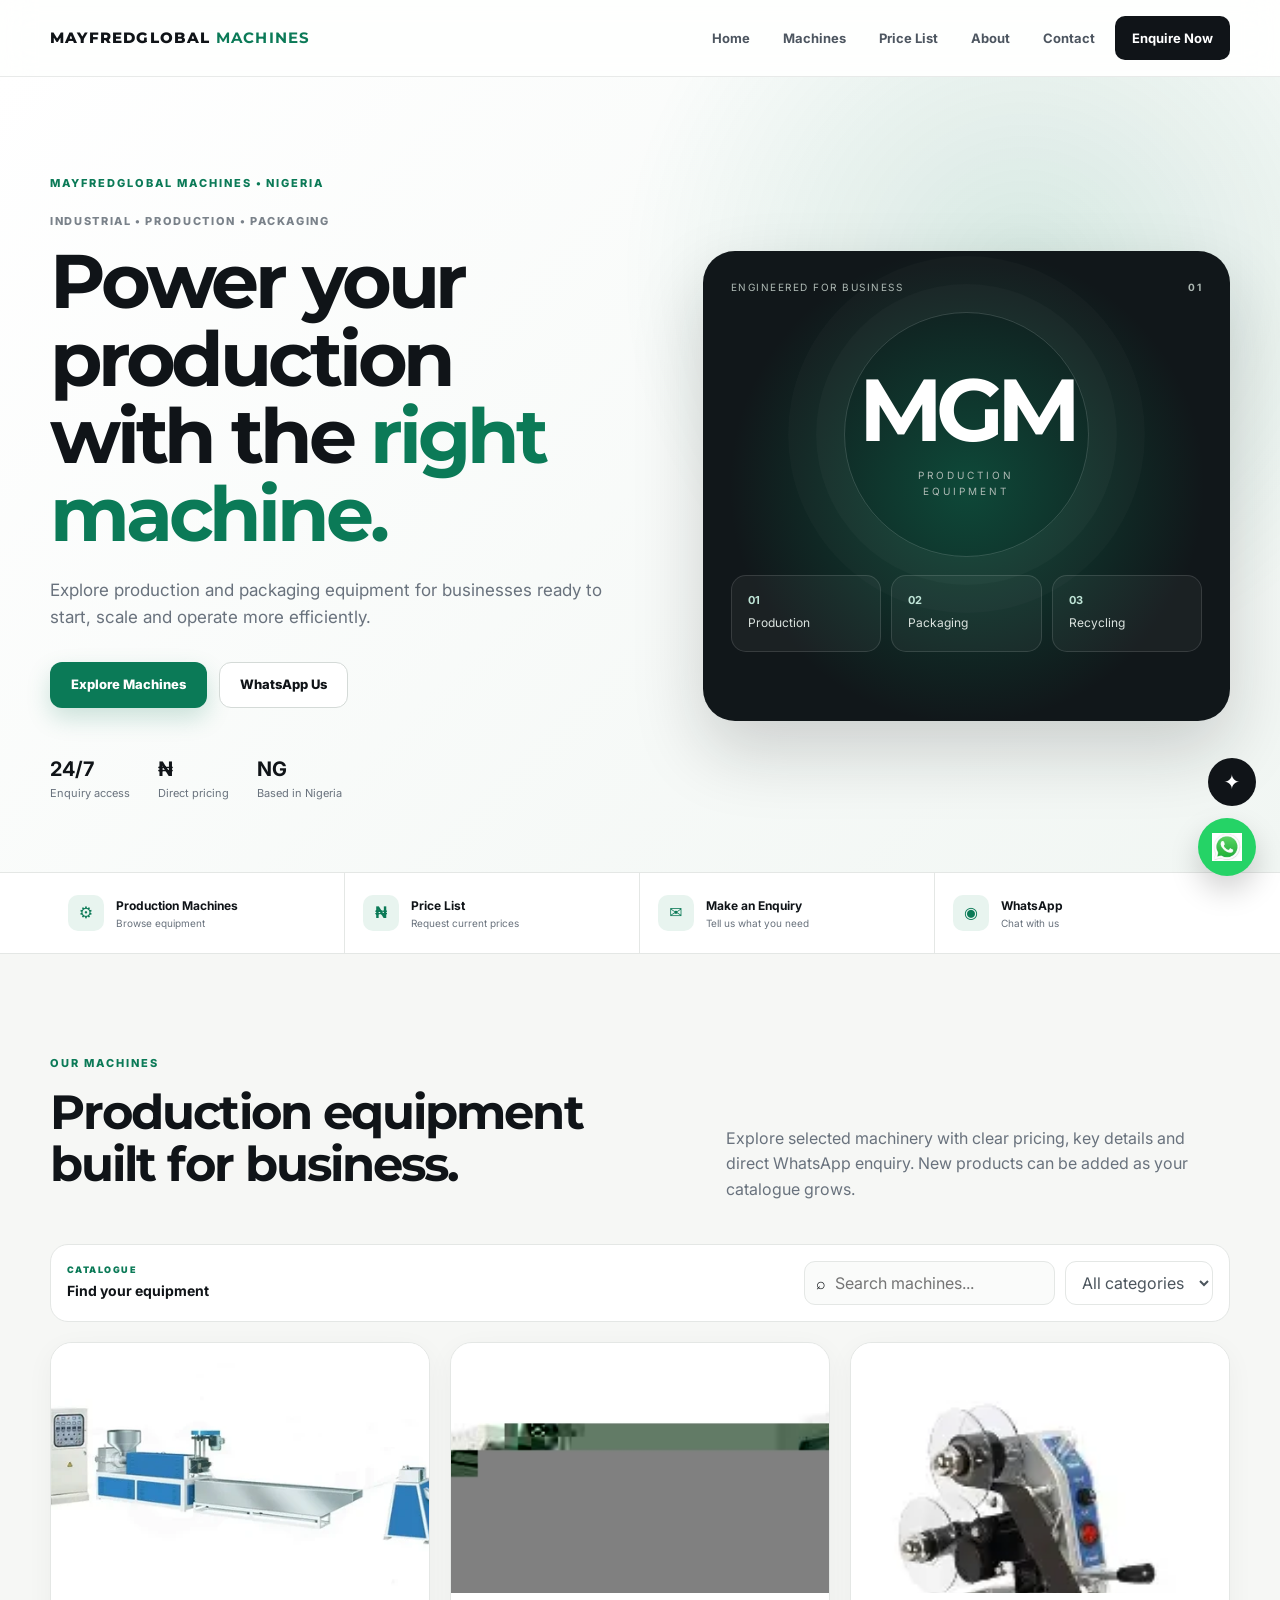
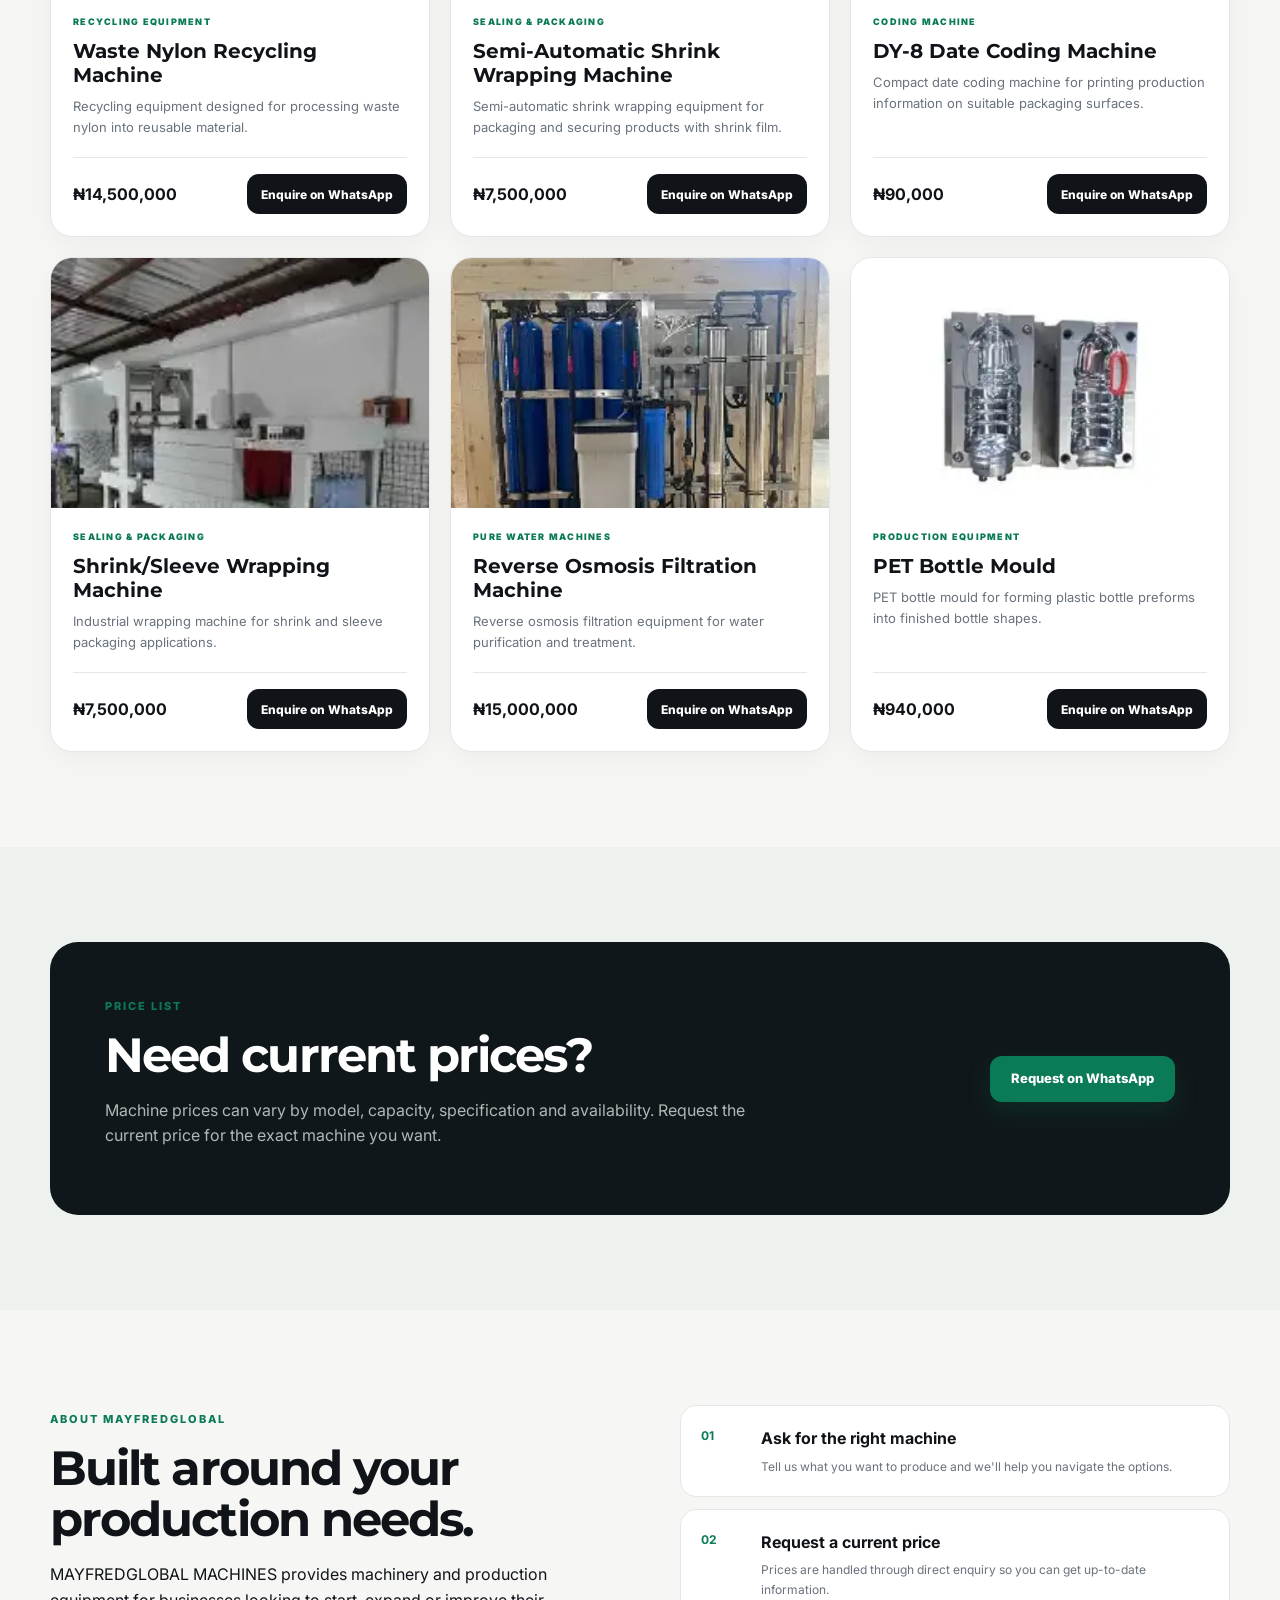
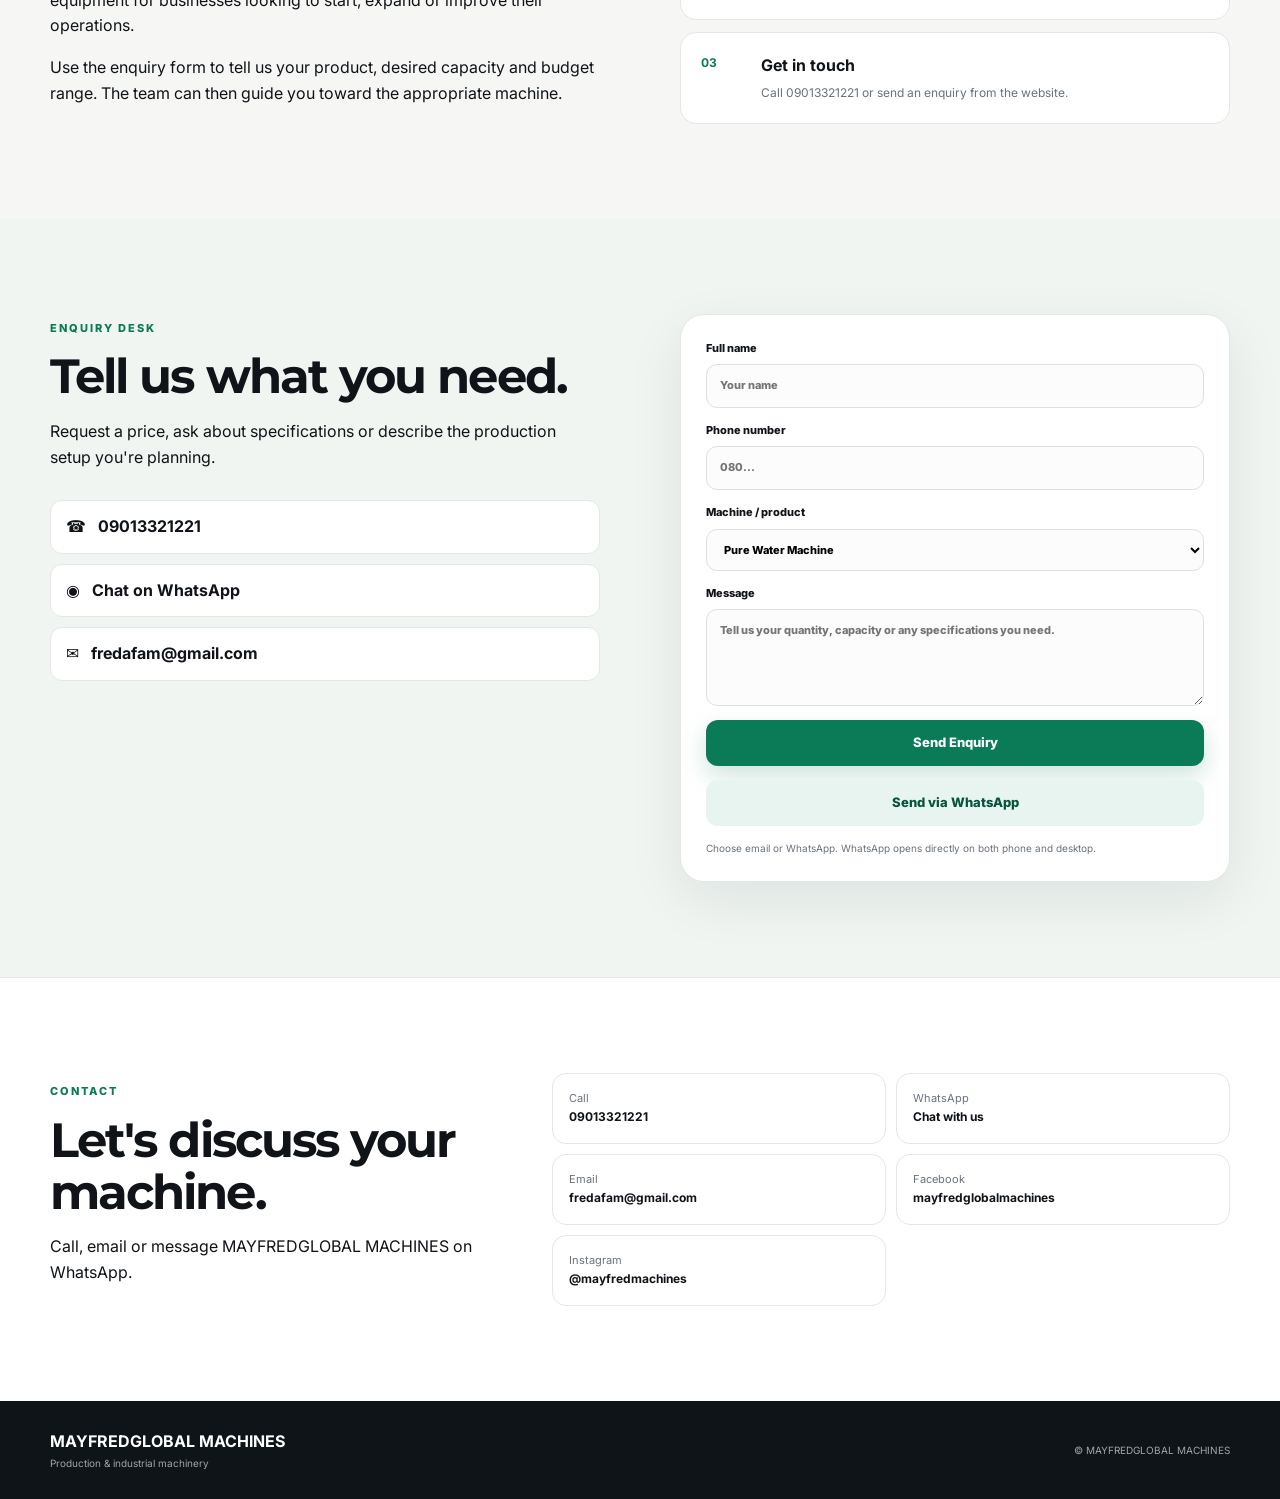
==== commit 475a3ceb: "Update Semi-Automatic Shrink Wrapping Machine image" ====
--- a/index.html
+++ b/index.html
@@ -64,8 +64,8 @@
             </div>
           </article>
 
-          <article class="machine-card reveal">
-            <div class="machine-image"><img src="assets/shrink-sleeve-wrapping-machine.webp" alt="Semi-Automatic Shrink Wrapping Machine"></div>
+          <article class="machine-card reveal" data-category="packaging" data-name="Semi-Automatic Shrink Wrapping Machine">
+            <div class="machine-image"><img src="assets/semi-automatic-shrink-wrapping-machine.jpg?v=1" alt="Semi-Automatic Shrink Wrapping Machine"></div>
             <div class="machine-body">
               <span class="machine-tag">SEALING & PACKAGING</span>
               <h3>Semi-Automatic Shrink Wrapping Machine</h3>
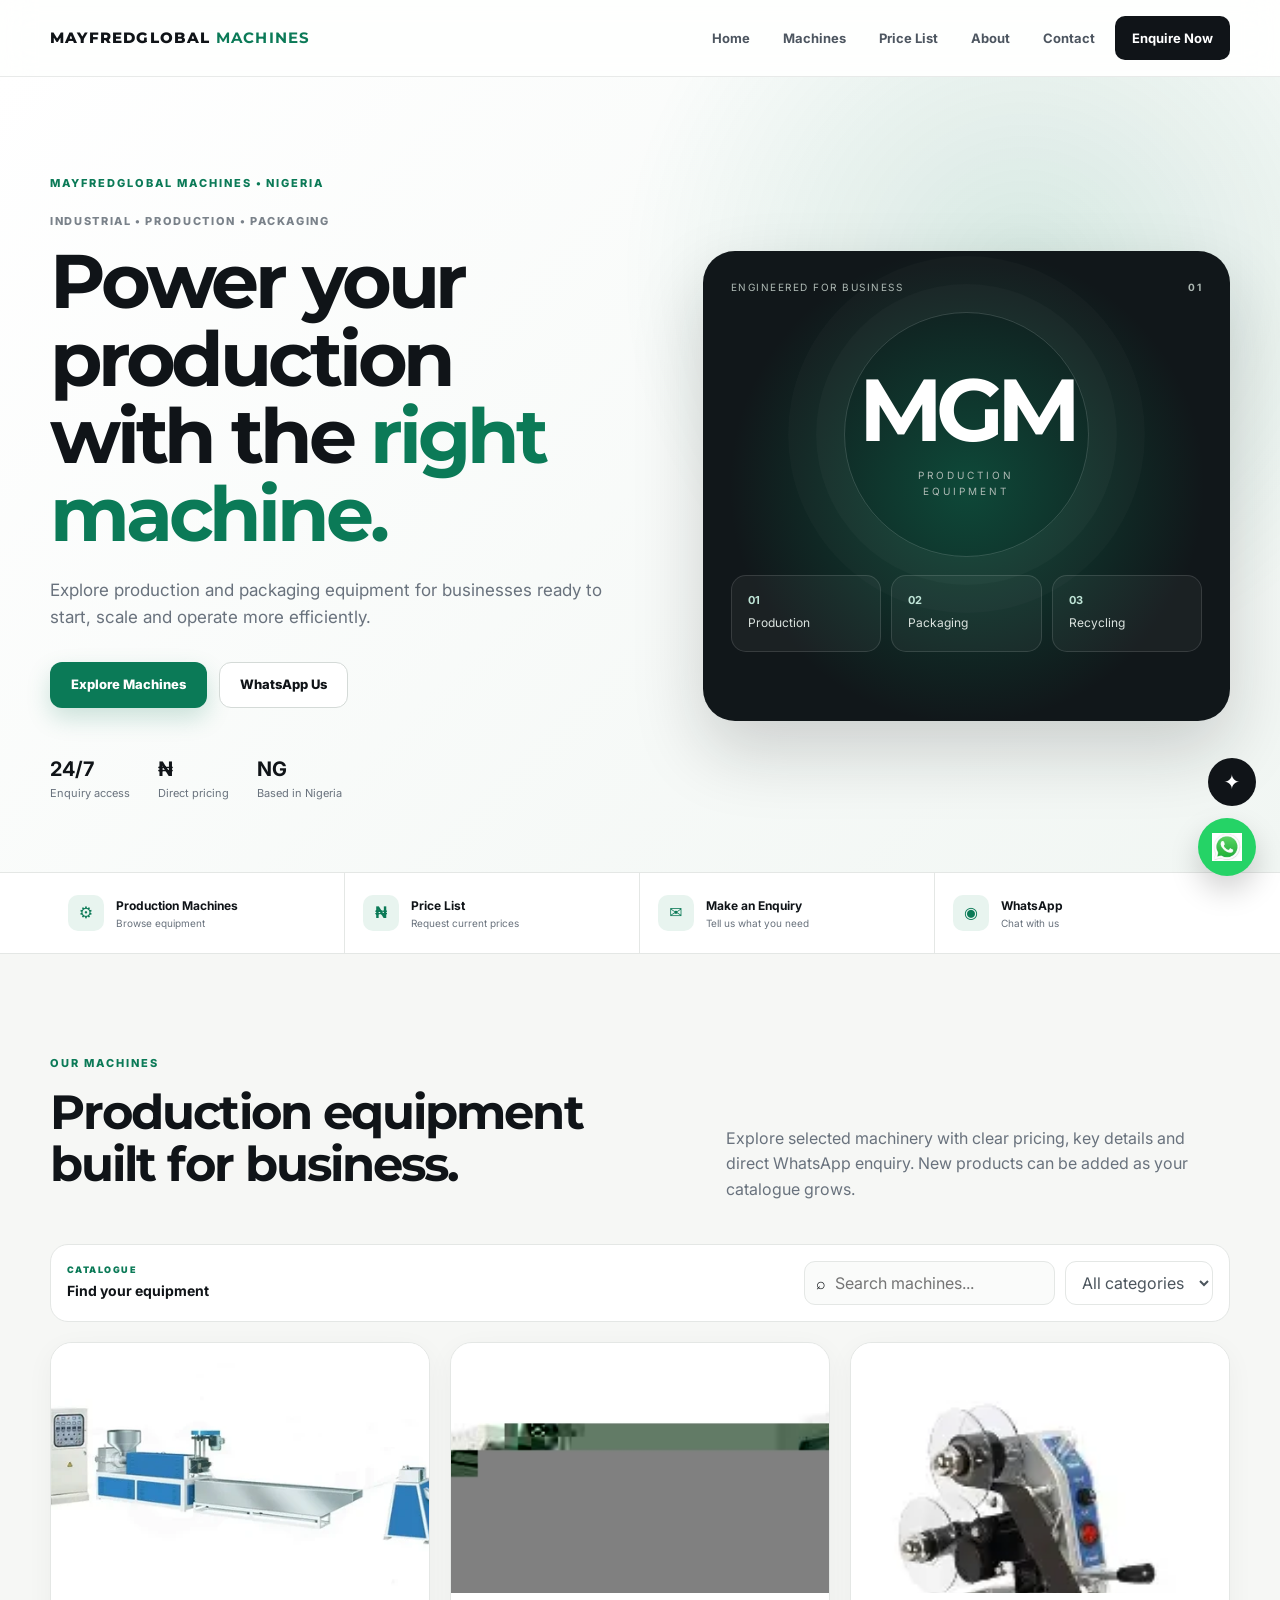
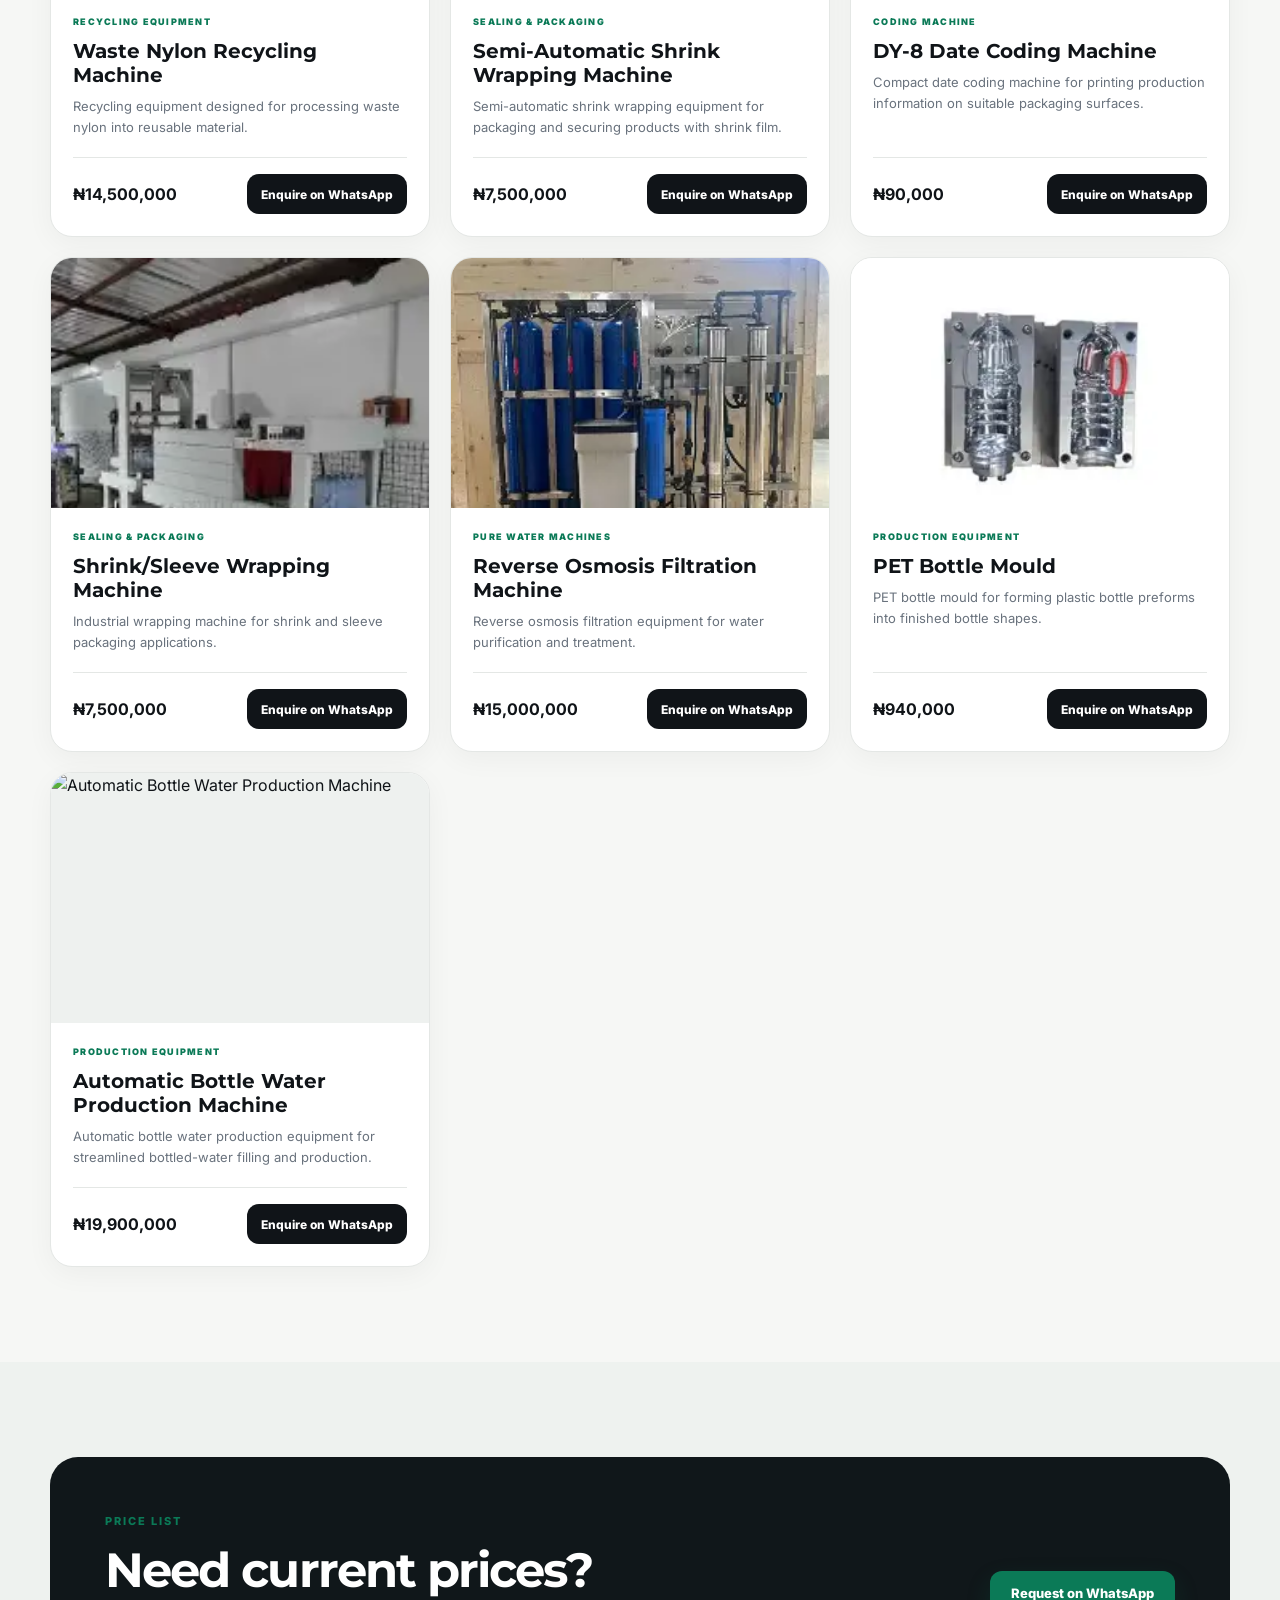
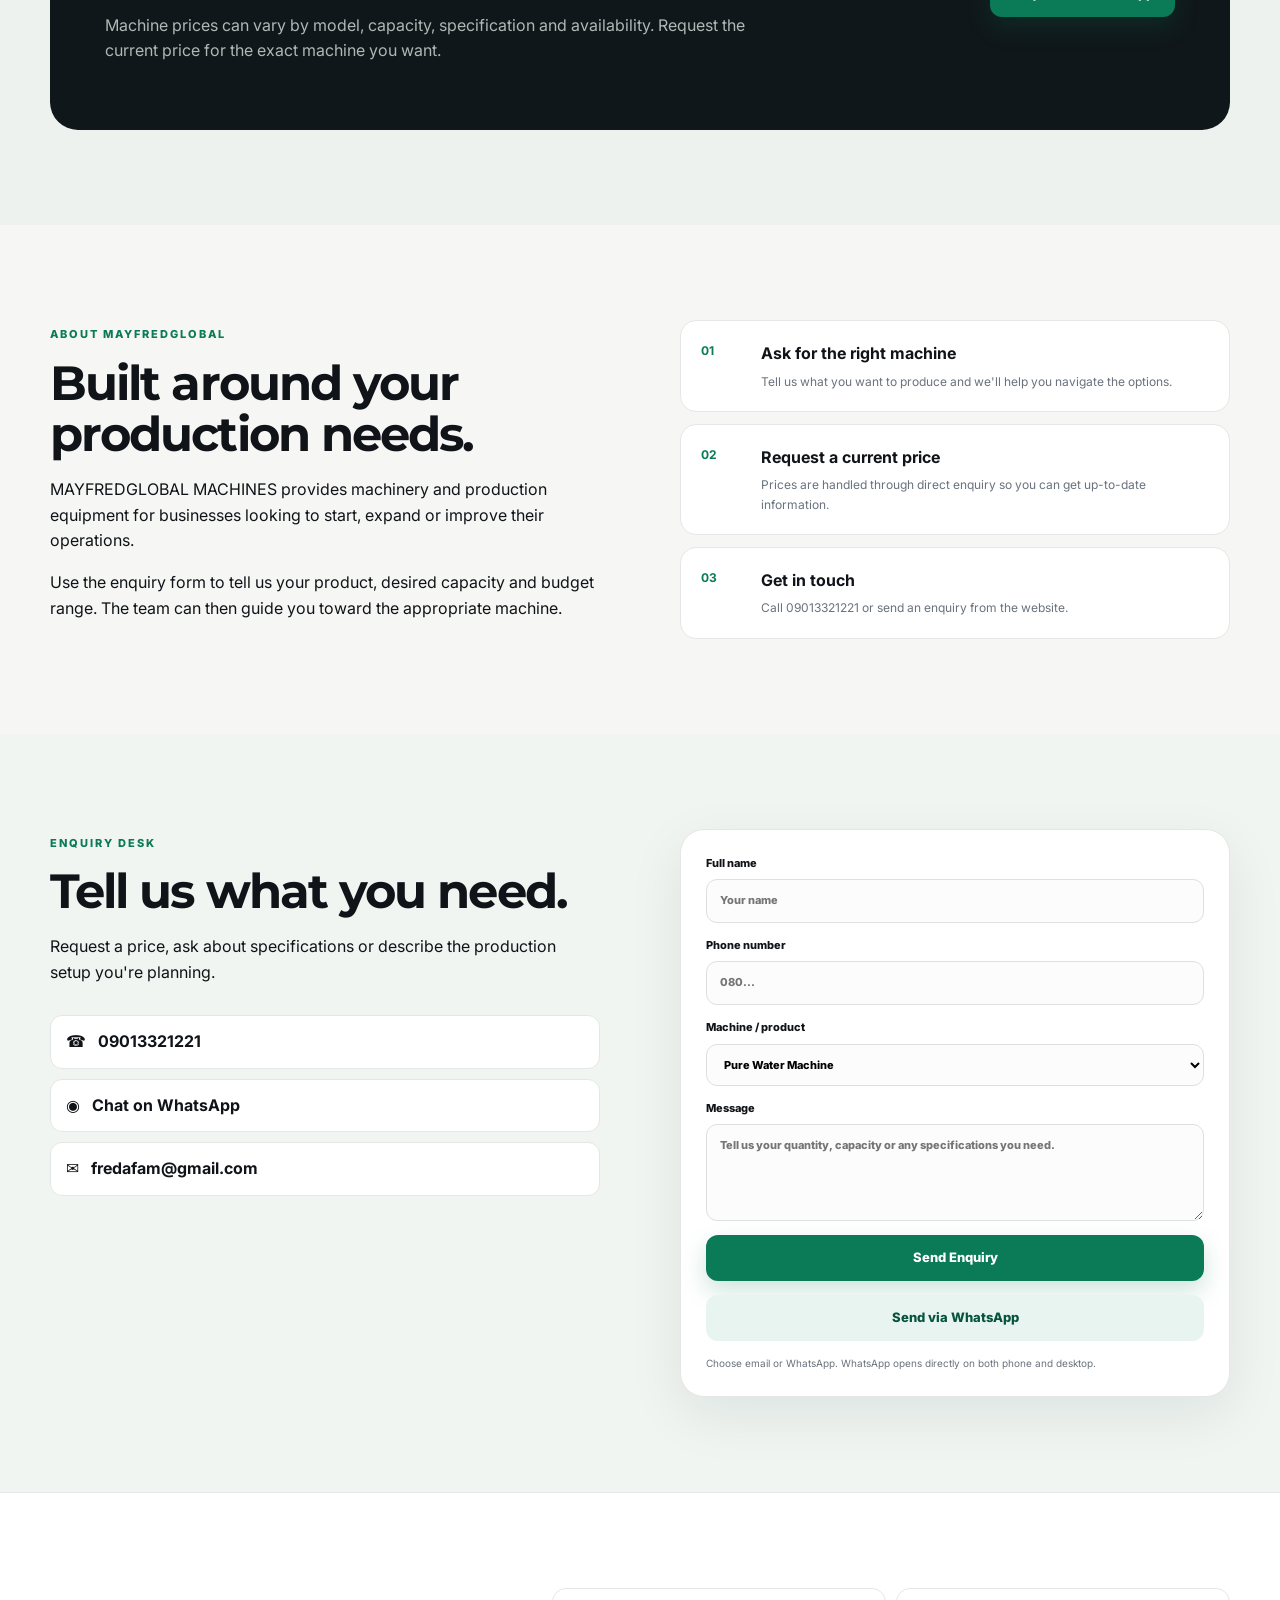
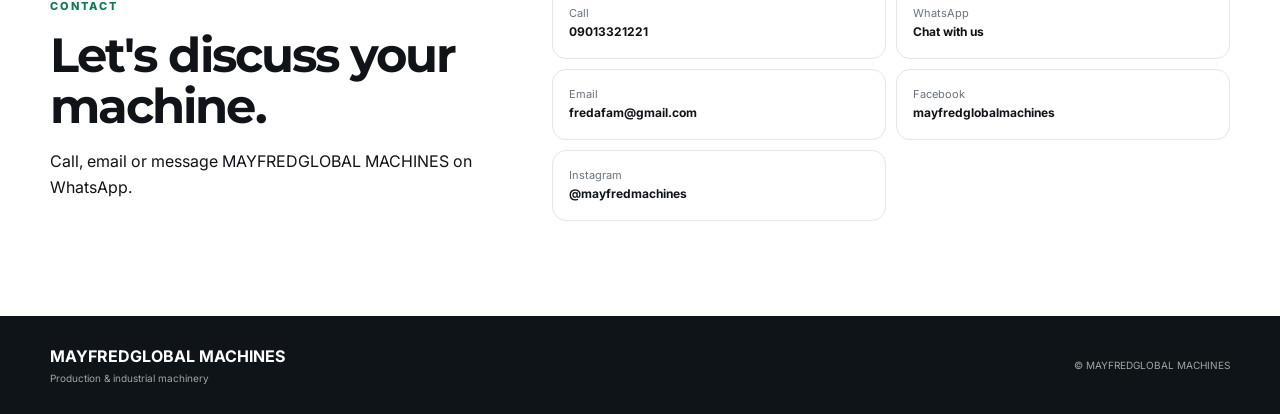
==== commit 433d2fdc: "Add Automatic Bottle Water Production Machine" ====
--- a/index.html
+++ b/index.html
@@ -90,6 +90,16 @@
             </div>
           </article>
 
+          <article class="machine-card reveal" data-category="production" data-name="Automatic Bottle Water Production Machine">
+            <div class="machine-image"><img src="assets/automatic-bottle-water-production-machine.jpg?v=1" alt="Automatic Bottle Water Production Machine"></div>
+            <div class="machine-body">
+              <span class="machine-tag">PRODUCTION EQUIPMENT</span>
+              <h3>Automatic Bottle Water Production Machine</h3>
+              <p>Automatic bottle water production equipment for streamlined bottled-water filling and production.</p>
+              <div class="machine-bottom"><strong>₦19,900,000</strong><a class="btn small" href="https://wa.me/2349013321221?text=Hello%20MAYFREDGLOBAL%20MACHINES%2C%20I%27m%20interested%20in%20the%20Automatic%20Bottle%20Water%20Production%20Machine%20priced%20at%20%E2%82%A619%2C900%2C000." target="_blank" rel="noopener">Enquire on WhatsApp</a></div>
+            </div>
+          </article>
+
           </div>
       </div>
     </section>
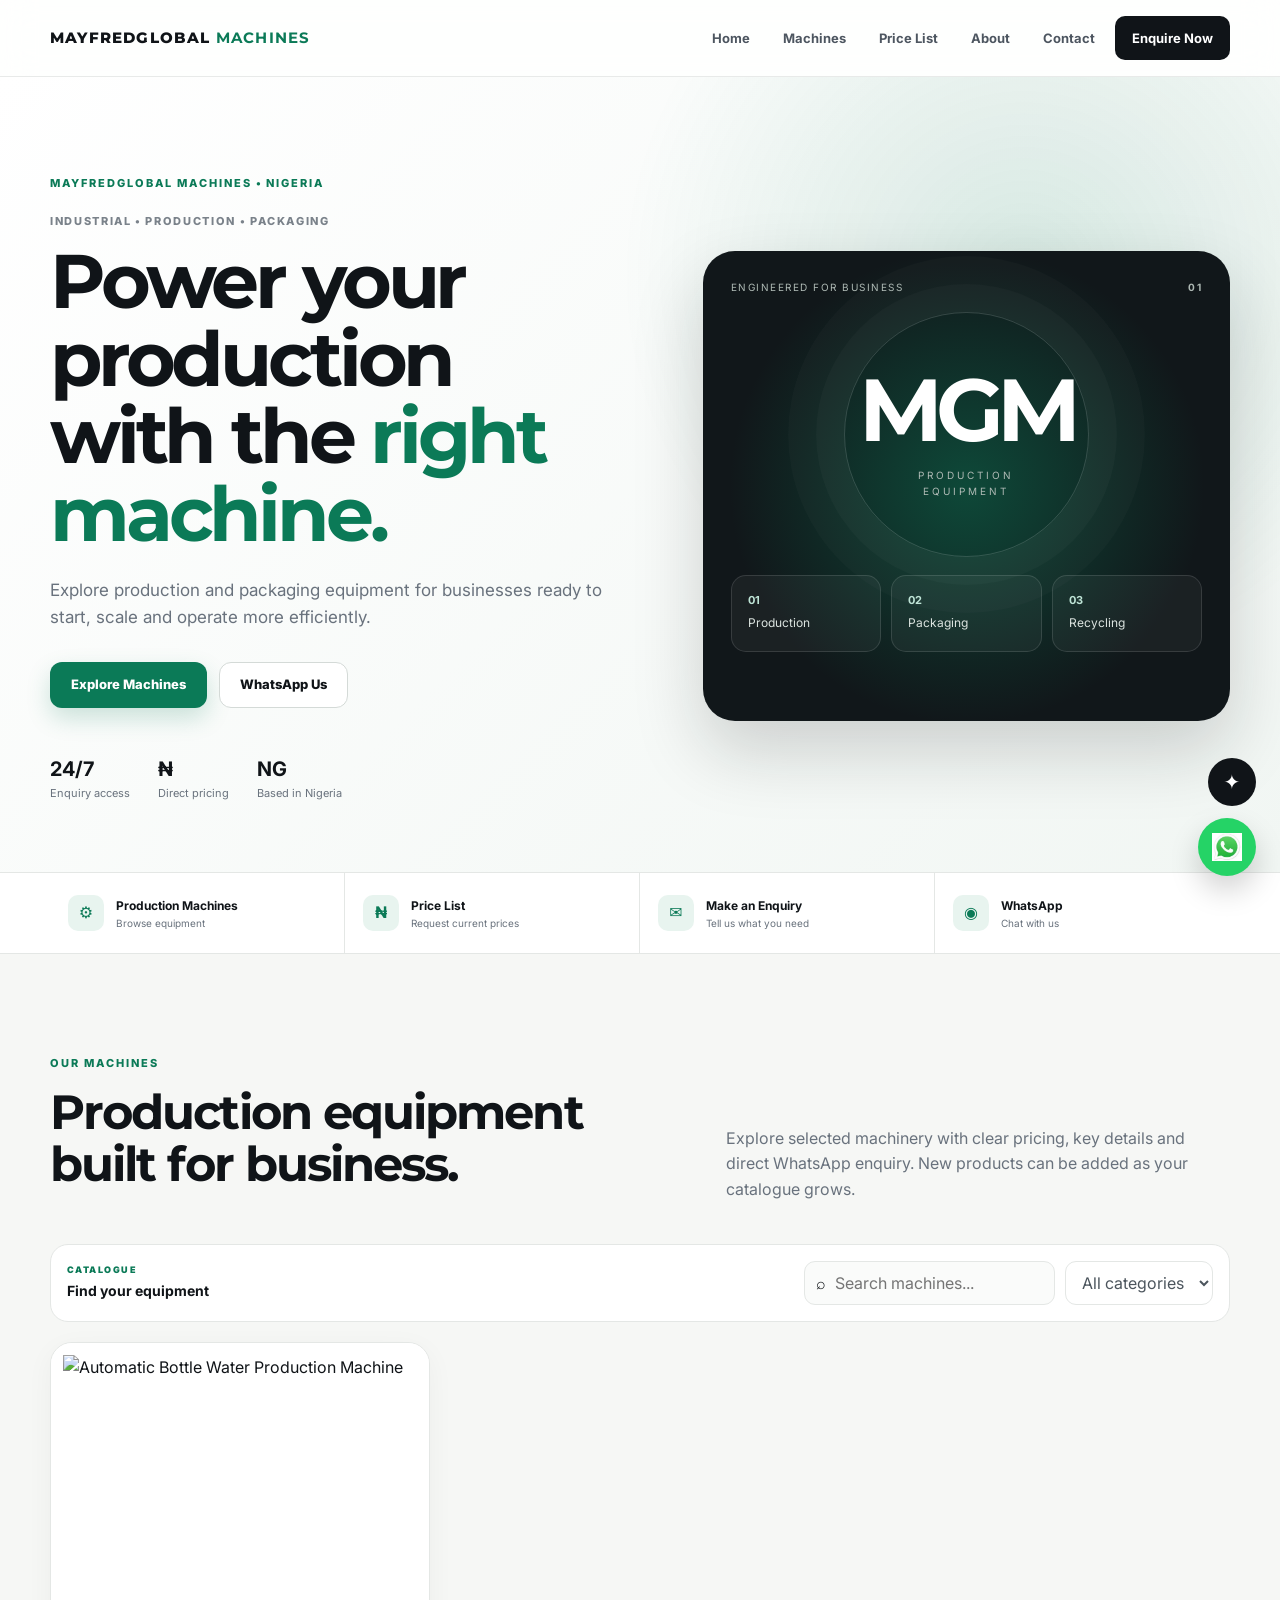
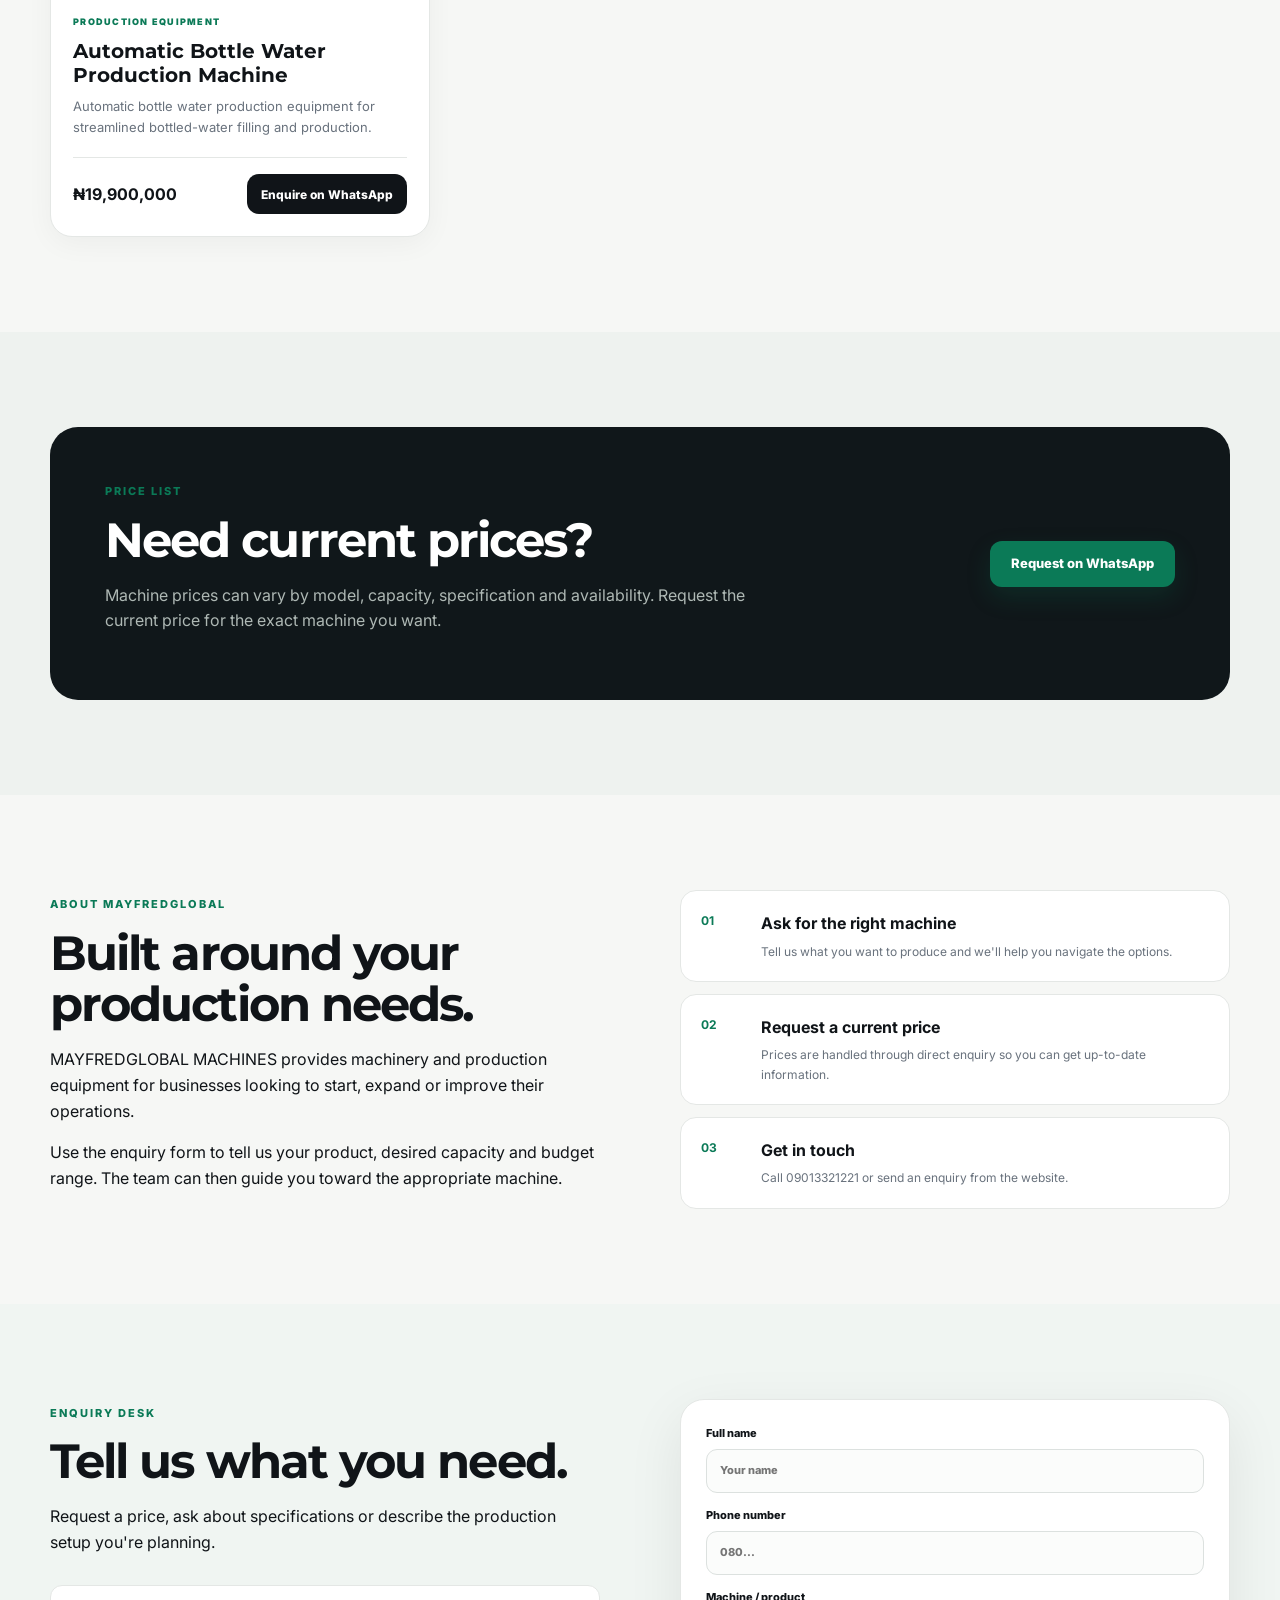
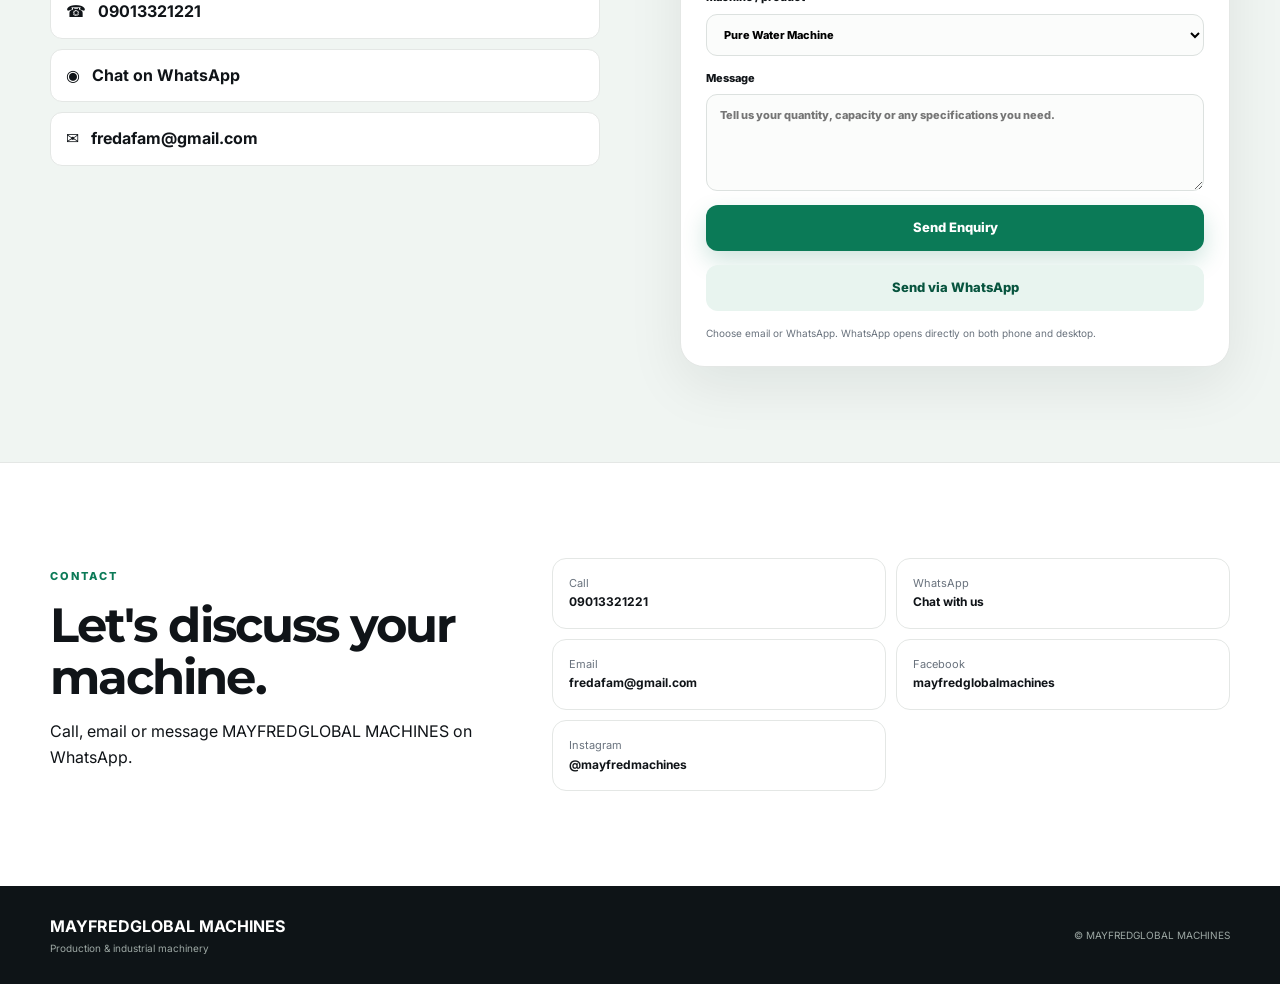
==== commit 6e2857ea: "Remove non-displaying product cards" ====
--- a/index.html
+++ b/index.html
@@ -54,44 +54,8 @@
       <div class="container">
         <div class="section-head"><div><span class="eyebrow">OUR MACHINES</span><h2>Production equipment built for business.</h2></div><p>Explore selected machinery with clear pricing, key details and direct WhatsApp enquiry. New products can be added as your catalogue grows.</p></div>
         <div class="catalog-toolbar"><div class="catalog-intro"><span>CATALOGUE</span><b>Find your equipment</b></div><div class="catalog-controls"><label class="search-box"><span>⌕</span><input id="machineSearch" type="search" placeholder="Search machines..." aria-label="Search machines"></label><select id="categoryFilter" aria-label="Filter machines"><option value="all">All categories</option><option value="production">Production</option><option value="packaging">Packaging</option><option value="coding">Coding</option><option value="water">Pure Water</option><option value="recycling">Recycling</option></select></div></div><div class="cards">
-          <article class="machine-card reveal">
-            <div class="machine-image"><img src="assets/waste-nylon-recycling-machine.webp?v=2" alt="Waste Nylon Recycling Machine"></div>
-            <div class="machine-body">
-              <span class="machine-tag">RECYCLING EQUIPMENT</span>
-              <h3>Waste Nylon Recycling Machine</h3>
-              <p>Recycling equipment designed for processing waste nylon into reusable material.</p>
-              <div class="machine-bottom"><strong>₦14,500,000</strong><a class="btn small" href="https://wa.me/2349013321221?text=Hello%20MAYFREDGLOBAL%20MACHINES%2C%20I%27m%20interested%20in%20the%20Waste%20Nylon%20Recycling%20Machine%20priced%20at%20%E2%82%A614%2C500%2C000." target="_blank" rel="noopener">Enquire on WhatsApp</a></div>
-            </div>
-          </article>
-
-          <article class="machine-card reveal" data-category="packaging" data-name="Semi-Automatic Shrink Wrapping Machine">
-            <div class="machine-image"><img src="assets/semi-automatic-shrink-wrapping-machine.jpg?v=1" alt="Semi-Automatic Shrink Wrapping Machine"></div>
-            <div class="machine-body">
-              <span class="machine-tag">SEALING & PACKAGING</span>
-              <h3>Semi-Automatic Shrink Wrapping Machine</h3>
-              <p>Semi-automatic shrink wrapping equipment for packaging and securing products with shrink film.</p>
-              <div class="machine-bottom">
-                <strong>₦7,500,000</strong>
-                <a class="btn small" href="https://wa.me/2349013321221?text=Hello%20MAYFREDGLOBAL%20MACHINES%2C%20I%27m%20interested%20in%20the%20Semi-Automatic%20Shrink%20Wrapping%20Machine%20priced%20at%20%E2%82%A67%2C500%2C000." target="_blank" rel="noopener">Enquire on WhatsApp</a>
-              </div>
-            </div>
-          </article>
-
-          <article class="machine-card reveal" data-category="coding" data-name="DY-8 Date Coding Machine"><div class="machine-image"><img src="assets/dy-8-date-coding-machine.webp" alt="DY-8 Date Coding Machine"></div><div class="machine-body"><span class="machine-tag">CODING MACHINE</span><h3>DY-8 Date Coding Machine</h3><p>Compact date coding machine for printing production information on suitable packaging surfaces.</p><div class="machine-bottom"><strong>₦90,000</strong><a class="btn small" href="https://wa.me/2349013321221?text=Hello%20MAYFREDGLOBAL%20MACHINES%2C%20I%27m%20interested%20in%20the%20DY-8%20Date%20Coding%20Machine%20priced%20at%20%E2%82%A690%2C000." target="_blank" rel="noopener">Enquire on WhatsApp</a></div></div></article>
-          <article class="machine-card reveal" data-category="packaging" data-name="Shrink/Sleeve Wrapping Machine"><div class="machine-image"><img src="assets/shrink-sleeve-wrapping-machine.webp" alt="Shrink/Sleeve Wrapping Machine"></div><div class="machine-body"><span class="machine-tag">SEALING & PACKAGING</span><h3>Shrink/Sleeve Wrapping Machine</h3><p>Industrial wrapping machine for shrink and sleeve packaging applications.</p><div class="machine-bottom"><strong>₦7,500,000</strong><a class="btn small" href="https://wa.me/2349013321221?text=Hello%20MAYFREDGLOBAL%20MACHINES%2C%20I%27m%20interested%20in%20the%20Shrink%2FSleeve%20Wrapping%20Machine%20priced%20at%20%E2%82%A67%2C500%2C000." target="_blank" rel="noopener">Enquire on WhatsApp</a></div></div></article>
-          <article class="machine-card reveal" data-category="water" data-name="Reverse Osmosis Filtration Machine"><div class="machine-image"><img src="assets/reverse-osmosis-filtration-machine.webp" alt="Reverse Osmosis Filtration Machine"></div><div class="machine-body"><span class="machine-tag">PURE WATER MACHINES</span><h3>Reverse Osmosis Filtration Machine</h3><p>Reverse osmosis filtration equipment for water purification and treatment.</p><div class="machine-bottom"><strong>₦15,000,000</strong><a class="btn small" href="https://wa.me/2349013321221?text=Hello%20MAYFREDGLOBAL%20MACHINES%2C%20I%27m%20interested%20in%20the%20Reverse%20Osmosis%20Filtration%20Machine%20priced%20at%20%E2%82%A615%2C000%2C000." target="_blank" rel="noopener">Enquire on WhatsApp</a></div></div></article>
-          <article class="machine-card reveal" data-category="production" data-name="PET Bottle Mould">
-            <div class="machine-image"><img src="assets/pet-bottle-mould.webp?v=1" alt="PET Bottle Mould"></div>
-            <div class="machine-body">
-              <span class="machine-tag">PRODUCTION EQUIPMENT</span>
-              <h3>PET Bottle Mould</h3>
-              <p>PET bottle mould for forming plastic bottle preforms into finished bottle shapes.</p>
-              <div class="machine-bottom"><strong>₦940,000</strong><a class="btn small" href="https://wa.me/2349013321221?text=Hello%20MAYFREDGLOBAL%20MACHINES%2C%20I%27m%20interested%20in%20the%20PET%20Bottle%20Mould%20priced%20at%20%E2%82%A6940%2C000." target="_blank" rel="noopener">Enquire on WhatsApp</a></div>
-            </div>
-          </article>
-
-          <article class="machine-card reveal" data-category="production" data-name="Automatic Bottle Water Production Machine">
-            <div class="machine-image"><img src="assets/automatic-bottle-water-production-machine.jpg?v=1" alt="Automatic Bottle Water Production Machine"></div>
+<article class="machine-card reveal" data-category="production" data-name="Automatic Bottle Water Production Machine">
+            <div class="machine-image"><img src="assets/automatic-bottle-water-production-machine.jpg" alt="Automatic Bottle Water Production Machine"></div>
             <div class="machine-body">
               <span class="machine-tag">PRODUCTION EQUIPMENT</span>
               <h3>Automatic Bottle Water Production Machine</h3>
@@ -136,7 +100,7 @@
   </main>
   <button class="back-top" id="backTop" aria-label="Back to top">↑</button>
 
-  <a class="whatsapp-float" href="https://wa.me/2349013321221?text=Hello%20MAYFREDGLOBAL%20MACHINES%2C%20I%27d%20like%20to%20make%20an%20enquiry%20about%20your%20machines." target="_blank" rel="noopener" aria-label="Chat with MAYFREDGLOBAL MACHINES on WhatsApp"><img src="assets/whatsapp-icon.webp?v=1" alt="WhatsApp"><span>WhatsApp</span></a>
+  <a class="whatsapp-float" href="https://wa.me/2349013321221?text=Hello%20MAYFREDGLOBAL%20MACHINES%2C%20I%27d%20like%20to%20make%20an%20enquiry%20about%20your%20machines." target="_blank" rel="noopener" aria-label="Chat with MAYFREDGLOBAL MACHINES on WhatsApp"><img src="assets/whatsapp-icon.webp" alt="WhatsApp"><span>WhatsApp</span></a>
 
   <button class="assistant-toggle" id="assistantToggle" aria-label="Open assistant">✦</button>
   <aside class="assistant" id="assistant" aria-label="MAYFRED assistant">
--- a/style.css
+++ b/style.css
@@ -1 +1 @@
-:root{--ink:#101418;--muted:#69727d;--paper:#f6f7f5;--card:#fff;--line:#e4e7e5;--accent:#0b7a57;--accent-dark:#07543e;--accent-soft:#e8f4ef;--shadow:0 18px 55px rgba(16,20,24,.08);--radius:22px}*{box-sizing:border-box}html{scroll-behavior:smooth}body{margin:0;background:var(--paper);color:var(--ink);font-family:Inter,system-ui,sans-serif;line-height:1.6}a{color:inherit;text-decoration:none}button,input,select,textarea{font:inherit}.container{width:min(1180px,calc(100% - 40px));margin:auto}.header{position:sticky;top:0;z-index:50;background:rgba(255,255,255,.9);backdrop-filter:blur(16px);border-bottom:1px solid rgba(228,231,229,.85)}.nav{min-height:76px;display:flex;align-items:center;justify-content:space-between;gap:28px}.brand{font-family:Montserrat,sans-serif;font-size:15px;letter-spacing:.08em;font-weight:800}.brand b{color:var(--accent)}nav{display:flex;align-items:center;gap:7px}nav a{padding:10px 13px;border-radius:10px;font-size:13px;font-weight:700;color:#4d5660}nav a:hover{background:var(--accent-soft);color:var(--accent-dark)}nav .nav-cta{background:var(--ink);color:#fff;padding:12px 17px}.menu-btn{display:none;border:0;background:transparent;font-size:27px}.hero{overflow:hidden;background:radial-gradient(circle at 80% 25%,rgba(11,122,87,.14),transparent 34%),linear-gradient(135deg,#fff 0%,#f1f6f3 100%);padding:92px 0 70px;border-bottom:1px solid var(--line)}.hero-grid{display:grid;grid-template-columns:1.05fr .95fr;gap:70px;align-items:center}.eyebrow{font-size:11px;font-weight:800;letter-spacing:.18em;color:var(--accent);display:inline-block}.hero-kicker{margin:18px 0 12px;font-size:11px;font-weight:800;letter-spacing:.15em;color:#7a828a}.hero h1{font-family:Montserrat,sans-serif;font-size:clamp(42px,6vw,76px);line-height:1.02;letter-spacing:-.055em;margin:0}.hero h1 span{color:var(--accent)}.hero p{font-size:17px;color:var(--muted);max-width:620px;margin:25px 0 30px}.hero-actions{display:flex;gap:12px;flex-wrap:wrap}.btn{display:inline-flex;align-items:center;justify-content:center;min-height:46px;padding:0 20px;border-radius:12px;border:1px solid transparent;font-weight:800;font-size:13px;cursor:pointer;transition:.2s ease}.btn:hover{transform:translateY(-2px)}.btn.primary{background:var(--accent);color:#fff;box-shadow:0 10px 25px rgba(11,122,87,.2)}.btn.ghost{border-color:#d4dad7;background:#fff}.btn.small{min-height:40px;padding:0 13px;font-size:12px;background:var(--ink);color:#fff}.hero-stats{display:flex;gap:28px;margin-top:45px}.hero-stats div{display:flex;flex-direction:column}.hero-stats strong{font-size:20px}.hero-stats small{color:var(--muted);font-size:11px}.hero-visual{min-height:470px;border-radius:32px;background:#11171a;color:#fff;padding:28px;position:relative;overflow:hidden;box-shadow:0 30px 70px rgba(16,20,24,.18)}.hero-visual:before{content:"";position:absolute;inset:-30%;background:radial-gradient(circle,rgba(11,122,87,.5),transparent 42%);transform:rotate(15deg)}.visual-top,.visual-grid,.visual-core{position:relative;z-index:1}.visual-top{display:flex;justify-content:space-between;font-size:10px;letter-spacing:.15em;color:#aeb9b4}.visual-core{height:280px;display:grid;place-items:center;align-content:center;text-align:center}.visual-core strong{font-family:Montserrat;font-size:88px;letter-spacing:-.08em;line-height:.9}.visual-core small{font-size:10px;letter-spacing:.3em;color:#aeb9b4;margin-top:18px}.core-ring{position:absolute;width:245px;height:245px;border:1px solid rgba(255,255,255,.16);border-radius:50%;box-shadow:0 0 0 28px rgba(255,255,255,.025),0 0 0 56px rgba(255,255,255,.018)}.visual-grid{display:grid;grid-template-columns:repeat(3,1fr);gap:10px}.visual-grid div{padding:16px;border:1px solid rgba(255,255,255,.12);border-radius:15px;background:rgba(255,255,255,.045)}.visual-grid b{display:block;color:#bfe5d7;font-size:11px}.visual-grid span{font-size:12px;color:#dce4e0}.quick-strip{background:#fff;border-bottom:1px solid var(--line)}.quick-grid{display:grid;grid-template-columns:repeat(4,1fr)}.quick-grid a{display:flex;align-items:center;gap:12px;padding:22px 18px;border-right:1px solid var(--line)}.quick-grid a:last-child{border:0}.quick-grid strong{width:36px;height:36px;border-radius:10px;background:var(--accent-soft);color:var(--accent);display:grid;place-items:center}.quick-grid b,.quick-grid small{display:block}.quick-grid b{font-size:12px}.quick-grid small{font-size:10px;color:var(--muted)}.section{padding:95px 0}.section.muted{background:#eef2ef}.section-head{display:grid;grid-template-columns:1.1fr .9fr;gap:60px;align-items:end;margin-bottom:42px}.section h2{font-family:Montserrat,sans-serif;font-size:clamp(30px,4vw,48px);line-height:1.08;letter-spacing:-.04em;margin:12px 0}.section-head p{color:var(--muted);margin:0}.catalog-toolbar{display:flex;align-items:center;justify-content:space-between;gap:20px;margin-bottom:20px;padding:16px;border:1px solid var(--line);background:#fff;border-radius:18px}.catalog-intro span{display:block;font-size:9px;letter-spacing:.16em;color:var(--accent);font-weight:900}.catalog-intro b{font-size:14px}.catalog-controls{display:flex;gap:10px}.search-box{display:flex;align-items:center;gap:7px;border:1px solid var(--line);border-radius:11px;padding:0 11px;background:#fafbfa}.search-box input{border:0;outline:0;background:transparent;min-height:42px;width:210px}.catalog-controls select{border:1px solid var(--line);border-radius:11px;padding:0 12px;background:#fff;min-height:44px;color:#4c555d}.cards{display:grid;grid-template-columns:repeat(3,1fr);gap:20px}.machine-card{background:#fff;border:1px solid var(--line);border-radius:var(--radius);overflow:hidden;box-shadow:0 7px 28px rgba(16,20,24,.045);transition:.25s ease;display:flex;flex-direction:column}.machine-card:hover{transform:translateY(-6px);box-shadow:var(--shadow)}.machine-image{height:250px;background:#eef1ef;overflow:hidden;display:grid;place-items:center}.machine-image img{width:100%;height:100%;display:block;object-fit:cover}.image-missing .fallback{text-align:center;color:#7c8781}.fallback b,.fallback span{display:block}.fallback b{font-family:Montserrat;color:var(--accent);font-size:18px}.fallback span{font-size:10px;margin-top:4px}.machine-body{padding:22px;display:flex;flex-direction:column;flex:1}.machine-tag{font-size:9px;font-weight:900;letter-spacing:.14em;color:var(--accent)}.machine-body h3{font-family:Montserrat,sans-serif;font-size:20px;line-height:1.2;margin:9px 0}.machine-body p{font-size:13px;color:var(--muted);margin:0 0 20px}.machine-bottom{margin-top:auto;display:flex;align-items:center;justify-content:space-between;gap:12px;border-top:1px solid var(--line);padding-top:16px}.machine-bottom strong{font-size:16px}.price-box{background:#10171a;color:#fff;border-radius:28px;padding:50px 55px;display:flex;justify-content:space-between;align-items:center;gap:30px}.price-box p{color:#aeb8b4;max-width:650px}.about-grid,.enquiry-grid{display:grid;grid-template-columns:1fr 1fr;gap:80px;align-items:start}.feature-list{display:grid;gap:12px}.feature-list>div{display:grid;grid-template-columns:45px 1fr;gap:15px;padding:20px;border:1px solid var(--line);background:#fff;border-radius:16px}.feature-list b{color:var(--accent);font-size:12px}.feature-list strong,.feature-list small{display:block}.feature-list small{color:var(--muted);font-size:12px;margin-top:5px}.enquiry-section{background:#f0f5f2}.contact-mini{display:grid;gap:10px;margin-top:30px}.contact-mini a{background:#fff;border:1px solid var(--line);border-radius:12px;padding:13px 15px;font-weight:700}.contact-mini span{margin-left:8px}.form{background:#fff;border:1px solid var(--line);border-radius:24px;padding:25px;display:grid;gap:14px;box-shadow:var(--shadow)}.form label{font-size:11px;font-weight:800}.form input,.form select,.form textarea{display:block;width:100%;margin-top:7px;border:1px solid #dce1df;border-radius:11px;padding:12px 13px;outline:0;background:#fbfcfb}.form input:focus,.form select:focus,.form textarea:focus{border-color:var(--accent);box-shadow:0 0 0 3px rgba(11,122,87,.1)}.whatsapp-submit{background:#e8f4ef;color:var(--accent-dark)}.form-note{color:var(--muted);font-size:10px}.contact-section{background:#fff;border-top:1px solid var(--line)}.contact-inner{display:grid;grid-template-columns:.8fr 1.2fr;gap:50px;align-items:center}.socials{display:grid;grid-template-columns:repeat(2,1fr);gap:10px}.socials a{border:1px solid var(--line);border-radius:14px;padding:16px;font-size:11px;color:var(--muted)}.socials b{color:var(--ink);font-size:12px}.whatsapp-float{position:fixed;right:24px;bottom:24px;z-index:40;width:58px;height:58px;border-radius:50%;background:#25d366;color:#fff;display:grid;place-items:center;box-shadow:0 14px 30px rgba(0,0,0,.18)}.whatsapp-float img{width:30px;height:30px;object-fit:contain}.whatsapp-float span{position:absolute;right:68px;white-space:nowrap;background:#111;color:#fff;padding:7px 10px;border-radius:8px;font-size:10px;opacity:0;transition:.2s}.whatsapp-float:hover span{opacity:1}.assistant-toggle{position:fixed;right:24px;bottom:94px;width:48px;height:48px;border:0;border-radius:50%;background:var(--ink);color:#fff;font-size:20px;z-index:39;cursor:pointer}.assistant{position:fixed;right:24px;bottom:154px;width:min(360px,calc(100% - 32px));background:#fff;border:1px solid var(--line);border-radius:20px;box-shadow:var(--shadow);z-index:45;overflow:hidden;display:none}.assistant.open{display:block}.assistant-head{background:#11171a;color:#fff;padding:15px 17px;display:flex;justify-content:space-between}.assistant-head small{display:block;color:#aeb8b4;font-size:10px}.assistant-head button{background:transparent;border:0;color:#fff;font-size:22px}.chat{padding:15px;max-height:260px;overflow:auto;background:#f5f7f6}.bot,.user-msg{padding:10px 12px;border-radius:12px;margin-bottom:8px;font-size:12px}.bot{background:#fff;border:1px solid var(--line)}.user-msg{background:var(--accent);color:#fff;margin-left:35px}.suggestions{display:flex;gap:6px;padding:10px;overflow:auto}.suggestions button{border:1px solid var(--line);background:#fff;border-radius:20px;padding:7px 10px;font-size:10px;white-space:nowrap}.assistant form{display:flex;border-top:1px solid var(--line)}.assistant form input{border:0;padding:12px;outline:0;flex:1}.assistant form button{border:0;background:var(--accent);color:#fff;width:46px}.back-top{position:fixed;right:24px;bottom:170px;border:1px solid var(--line);background:#fff;border-radius:50%;width:40px;height:40px;display:none}.back-top.show{display:block}footer{background:#0e1417;color:#fff;padding:28px 0}.footer-inner{display:flex;justify-content:space-between;gap:20px;align-items:center}.footer-inner b,.footer-inner small{display:block}.footer-inner small{color:#9da8a4;font-size:10px}.footer-inner>span{font-size:10px;color:#9da8a4}@media(max-width:900px){.hero-grid,.section-head,.about-grid,.enquiry-grid,.contact-inner{grid-template-columns:1fr;gap:35px}.hero{padding-top:65px}.hero-visual{min-height:390px}.cards{grid-template-columns:repeat(2,1fr)}.quick-grid{grid-template-columns:repeat(2,1fr)}.quick-grid a:nth-child(2){border-right:0}.catalog-toolbar{align-items:stretch;flex-direction:column}.catalog-controls{width:100%}.search-box{flex:1}.search-box input{width:100%}.catalog-controls select{flex:0 0 180px}.price-box{padding:38px;flex-direction:column;align-items:flex-start}}@media(max-width:650px){.container{width:min(100% - 28px,1180px)}.header .nav{min-height:68px}nav{display:none;position:absolute;top:68px;left:14px;right:14px;background:#fff;border:1px solid var(--line);border-radius:16px;padding:8px;box-shadow:var(--shadow);flex-direction:column;align-items:stretch}nav.open{display:flex}.menu-btn{display:block}.hero h1{font-size:43px}.hero-stats{gap:18px}.hero-visual{min-height:340px;padding:20px}.visual-core{height:210px}.visual-core strong{font-size:66px}.cards{grid-template-columns:1fr}.quick-grid{grid-template-columns:1fr}.quick-grid a{border-right:0!important;border-bottom:1px solid var(--line)}.quick-grid a:last-child{border-bottom:0}.catalog-controls{flex-direction:column}.catalog-controls select{width:100%}.price-box{padding:30px 24px}.socials{grid-template-columns:1fr}.footer-inner{flex-direction:column;align-items:flex-start}.whatsapp-float{right:16px;bottom:16px}.assistant-toggle{right:16px;bottom:82px}.assistant{right:16px;bottom:140px}.back-top{right:16px;bottom:140px}}+:root{--ink:#101418;--muted:#69727d;--paper:#f6f7f5;--card:#fff;--line:#e4e7e5;--accent:#0b7a57;--accent-dark:#07543e;--accent-soft:#e8f4ef;--shadow:0 18px 55px rgba(16,20,24,.08);--radius:22px}*{box-sizing:border-box}html{scroll-behavior:smooth}body{margin:0;background:var(--paper);color:var(--ink);font-family:Inter,system-ui,sans-serif;line-height:1.6}a{color:inherit;text-decoration:none}button,input,select,textarea{font:inherit}.container{width:min(1180px,calc(100% - 40px));margin:auto}.header{position:sticky;top:0;z-index:50;background:rgba(255,255,255,.9);backdrop-filter:blur(16px);border-bottom:1px solid rgba(228,231,229,.85)}.nav{min-height:76px;display:flex;align-items:center;justify-content:space-between;gap:28px}.brand{font-family:Montserrat,sans-serif;font-size:15px;letter-spacing:.08em;font-weight:800}.brand b{color:var(--accent)}nav{display:flex;align-items:center;gap:7px}nav a{padding:10px 13px;border-radius:10px;font-size:13px;font-weight:700;color:#4d5660}nav a:hover{background:var(--accent-soft);color:var(--accent-dark)}nav .nav-cta{background:var(--ink);color:#fff;padding:12px 17px}.menu-btn{display:none;border:0;background:transparent;font-size:27px}.hero{overflow:hidden;background:radial-gradient(circle at 80% 25%,rgba(11,122,87,.14),transparent 34%),linear-gradient(135deg,#fff 0%,#f1f6f3 100%);padding:92px 0 70px;border-bottom:1px solid var(--line)}.hero-grid{display:grid;grid-template-columns:1.05fr .95fr;gap:70px;align-items:center}.eyebrow{font-size:11px;font-weight:800;letter-spacing:.18em;color:var(--accent);display:inline-block}.hero-kicker{margin:18px 0 12px;font-size:11px;font-weight:800;letter-spacing:.15em;color:#7a828a}.hero h1{font-family:Montserrat,sans-serif;font-size:clamp(42px,6vw,76px);line-height:1.02;letter-spacing:-.055em;margin:0}.hero h1 span{color:var(--accent)}.hero p{font-size:17px;color:var(--muted);max-width:620px;margin:25px 0 30px}.hero-actions{display:flex;gap:12px;flex-wrap:wrap}.btn{display:inline-flex;align-items:center;justify-content:center;min-height:46px;padding:0 20px;border-radius:12px;border:1px solid transparent;font-weight:800;font-size:13px;cursor:pointer;transition:.2s ease}.btn:hover{transform:translateY(-2px)}.btn.primary{background:var(--accent);color:#fff;box-shadow:0 10px 25px rgba(11,122,87,.2)}.btn.ghost{border-color:#d4dad7;background:#fff}.btn.small{min-height:40px;padding:0 13px;font-size:12px;background:var(--ink);color:#fff}.hero-stats{display:flex;gap:28px;margin-top:45px}.hero-stats div{display:flex;flex-direction:column}.hero-stats strong{font-size:20px}.hero-stats small{color:var(--muted);font-size:11px}.hero-visual{min-height:470px;border-radius:32px;background:#11171a;color:#fff;padding:28px;position:relative;overflow:hidden;box-shadow:0 30px 70px rgba(16,20,24,.18)}.hero-visual:before{content:"";position:absolute;inset:-30%;background:radial-gradient(circle,rgba(11,122,87,.5),transparent 42%);transform:rotate(15deg)}.visual-top,.visual-grid,.visual-core{position:relative;z-index:1}.visual-top{display:flex;justify-content:space-between;font-size:10px;letter-spacing:.15em;color:#aeb9b4}.visual-core{height:280px;display:grid;place-items:center;align-content:center;text-align:center}.visual-core strong{font-family:Montserrat;font-size:88px;letter-spacing:-.08em;line-height:.9}.visual-core small{font-size:10px;letter-spacing:.3em;color:#aeb9b4;margin-top:18px}.core-ring{position:absolute;width:245px;height:245px;border:1px solid rgba(255,255,255,.16);border-radius:50%;box-shadow:0 0 0 28px rgba(255,255,255,.025),0 0 0 56px rgba(255,255,255,.018)}.visual-grid{display:grid;grid-template-columns:repeat(3,1fr);gap:10px}.visual-grid div{padding:16px;border:1px solid rgba(255,255,255,.12);border-radius:15px;background:rgba(255,255,255,.045)}.visual-grid b{display:block;color:#bfe5d7;font-size:11px}.visual-grid span{font-size:12px;color:#dce4e0}.quick-strip{background:#fff;border-bottom:1px solid var(--line)}.quick-grid{display:grid;grid-template-columns:repeat(4,1fr)}.quick-grid a{display:flex;align-items:center;gap:12px;padding:22px 18px;border-right:1px solid var(--line)}.quick-grid a:last-child{border:0}.quick-grid strong{width:36px;height:36px;border-radius:10px;background:var(--accent-soft);color:var(--accent);display:grid;place-items:center}.quick-grid b,.quick-grid small{display:block}.quick-grid b{font-size:12px}.quick-grid small{font-size:10px;color:var(--muted)}.section{padding:95px 0}.section.muted{background:#eef2ef}.section-head{display:grid;grid-template-columns:1.1fr .9fr;gap:60px;align-items:end;margin-bottom:42px}.section h2{font-family:Montserrat,sans-serif;font-size:clamp(30px,4vw,48px);line-height:1.08;letter-spacing:-.04em;margin:12px 0}.section-head p{color:var(--muted);margin:0}.catalog-toolbar{display:flex;align-items:center;justify-content:space-between;gap:20px;margin-bottom:20px;padding:16px;border:1px solid var(--line);background:#fff;border-radius:18px}.catalog-intro span{display:block;font-size:9px;letter-spacing:.16em;color:var(--accent);font-weight:900}.catalog-intro b{font-size:14px}.catalog-controls{display:flex;gap:10px}.search-box{display:flex;align-items:center;gap:7px;border:1px solid var(--line);border-radius:11px;padding:0 11px;background:#fafbfa}.search-box input{border:0;outline:0;background:transparent;min-height:42px;width:210px}.catalog-controls select{border:1px solid var(--line);border-radius:11px;padding:0 12px;background:#fff;min-height:44px;color:#4c555d}.cards{display:grid;grid-template-columns:repeat(3,1fr);gap:20px}.machine-card{background:#fff;border:1px solid var(--line);border-radius:var(--radius);overflow:hidden;box-shadow:0 7px 28px rgba(16,20,24,.045);transition:.25s ease;display:flex;flex-direction:column}.machine-card:hover{transform:translateY(-6px);box-shadow:var(--shadow)}.machine-image{height:250px;background:#fff;overflow:hidden;display:grid;place-items:center;padding:12px}.machine-image img{width:100%;height:100%;display:block;object-fit:contain;object-position:center}.image-missing .fallback{text-align:center;color:#7c8781}.fallback b,.fallback span{display:block}.fallback b{font-family:Montserrat;color:var(--accent);font-size:18px}.fallback span{font-size:10px;margin-top:4px}.machine-body{padding:22px;display:flex;flex-direction:column;flex:1}.machine-tag{font-size:9px;font-weight:900;letter-spacing:.14em;color:var(--accent)}.machine-body h3{font-family:Montserrat,sans-serif;font-size:20px;line-height:1.2;margin:9px 0;min-height:48px}.machine-body p{font-size:13px;color:var(--muted);margin:0 0 20px}.machine-bottom{margin-top:auto;display:flex;align-items:center;justify-content:space-between;gap:12px;border-top:1px solid var(--line);padding-top:16px;flex-wrap:wrap}.machine-bottom .btn{margin-left:auto}.machine-bottom strong{font-size:16px}.price-box{background:#10171a;color:#fff;border-radius:28px;padding:50px 55px;display:flex;justify-content:space-between;align-items:center;gap:30px}.price-box p{color:#aeb8b4;max-width:650px}.about-grid,.enquiry-grid{display:grid;grid-template-columns:1fr 1fr;gap:80px;align-items:start}.feature-list{display:grid;gap:12px}.feature-list>div{display:grid;grid-template-columns:45px 1fr;gap:15px;padding:20px;border:1px solid var(--line);background:#fff;border-radius:16px}.feature-list b{color:var(--accent);font-size:12px}.feature-list strong,.feature-list small{display:block}.feature-list small{color:var(--muted);font-size:12px;margin-top:5px}.enquiry-section{background:#f0f5f2}.contact-mini{display:grid;gap:10px;margin-top:30px}.contact-mini a{background:#fff;border:1px solid var(--line);border-radius:12px;padding:13px 15px;font-weight:700}.contact-mini span{margin-left:8px}.form{background:#fff;border:1px solid var(--line);border-radius:24px;padding:25px;display:grid;gap:14px;box-shadow:var(--shadow)}.form label{font-size:11px;font-weight:800}.form input,.form select,.form textarea{display:block;width:100%;margin-top:7px;border:1px solid #dce1df;border-radius:11px;padding:12px 13px;outline:0;background:#fbfcfb}.form input:focus,.form select:focus,.form textarea:focus{border-color:var(--accent);box-shadow:0 0 0 3px rgba(11,122,87,.1)}.whatsapp-submit{background:#e8f4ef;color:var(--accent-dark)}.form-note{color:var(--muted);font-size:10px}.contact-section{background:#fff;border-top:1px solid var(--line)}.contact-inner{display:grid;grid-template-columns:.8fr 1.2fr;gap:50px;align-items:center}.socials{display:grid;grid-template-columns:repeat(2,1fr);gap:10px}.socials a{border:1px solid var(--line);border-radius:14px;padding:16px;font-size:11px;color:var(--muted)}.socials b{color:var(--ink);font-size:12px}.whatsapp-float{position:fixed;right:24px;bottom:24px;z-index:40;width:58px;height:58px;border-radius:50%;background:#25d366;color:#fff;display:grid;place-items:center;box-shadow:0 14px 30px rgba(0,0,0,.18)}.whatsapp-float img{width:30px;height:30px;object-fit:contain}.whatsapp-float span{position:absolute;right:68px;white-space:nowrap;background:#111;color:#fff;padding:7px 10px;border-radius:8px;font-size:10px;opacity:0;transition:.2s}.whatsapp-float:hover span{opacity:1}.assistant-toggle{position:fixed;right:24px;bottom:94px;width:48px;height:48px;border:0;border-radius:50%;background:var(--ink);color:#fff;font-size:20px;z-index:39;cursor:pointer}.assistant{position:fixed;right:24px;bottom:154px;width:min(360px,calc(100% - 32px));background:#fff;border:1px solid var(--line);border-radius:20px;box-shadow:var(--shadow);z-index:45;overflow:hidden;display:none}.assistant.open{display:block}.assistant-head{background:#11171a;color:#fff;padding:15px 17px;display:flex;justify-content:space-between}.assistant-head small{display:block;color:#aeb8b4;font-size:10px}.assistant-head button{background:transparent;border:0;color:#fff;font-size:22px}.chat{padding:15px;max-height:260px;overflow:auto;background:#f5f7f6}.bot,.user-msg{padding:10px 12px;border-radius:12px;margin-bottom:8px;font-size:12px}.bot{background:#fff;border:1px solid var(--line)}.user-msg{background:var(--accent);color:#fff;margin-left:35px}.suggestions{display:flex;gap:6px;padding:10px;overflow:auto}.suggestions button{border:1px solid var(--line);background:#fff;border-radius:20px;padding:7px 10px;font-size:10px;white-space:nowrap}.assistant form{display:flex;border-top:1px solid var(--line)}.assistant form input{border:0;padding:12px;outline:0;flex:1}.assistant form button{border:0;background:var(--accent);color:#fff;width:46px}.back-top{position:fixed;right:24px;bottom:170px;border:1px solid var(--line);background:#fff;border-radius:50%;width:40px;height:40px;display:none}.back-top.show{display:block}footer{background:#0e1417;color:#fff;padding:28px 0}.footer-inner{display:flex;justify-content:space-between;gap:20px;align-items:center}.footer-inner b,.footer-inner small{display:block}.footer-inner small{color:#9da8a4;font-size:10px}.footer-inner>span{font-size:10px;color:#9da8a4}@media(max-width:900px){.hero-grid,.section-head,.about-grid,.enquiry-grid,.contact-inner{grid-template-columns:1fr;gap:35px}.hero{padding-top:65px}.hero-visual{min-height:390px}.cards{grid-template-columns:repeat(2,1fr)}.quick-grid{grid-template-columns:repeat(2,1fr)}.quick-grid a:nth-child(2){border-right:0}.catalog-toolbar{align-items:stretch;flex-direction:column}.catalog-controls{width:100%}.search-box{flex:1}.search-box input{width:100%}.catalog-controls select{flex:0 0 180px}.price-box{padding:38px;flex-direction:column;align-items:flex-start}}@media(max-width:650px){.container{width:min(100% - 28px,1180px)}.header .nav{min-height:68px}nav{display:none;position:absolute;top:68px;left:14px;right:14px;background:#fff;border:1px solid var(--line);border-radius:16px;padding:8px;box-shadow:var(--shadow);flex-direction:column;align-items:stretch}nav.open{display:flex}.menu-btn{display:block}.hero h1{font-size:43px}.hero-stats{gap:18px}.hero-visual{min-height:340px;padding:20px}.visual-core{height:210px}.visual-core strong{font-size:66px}.cards{grid-template-columns:1fr}.quick-grid{grid-template-columns:1fr}.quick-grid a{border-right:0!important;border-bottom:1px solid var(--line)}.quick-grid a:last-child{border-bottom:0}.catalog-controls{flex-direction:column}.catalog-controls select{width:100%}.price-box{padding:30px 24px}.socials{grid-template-columns:1fr}.footer-inner{flex-direction:column;align-items:flex-start}.whatsapp-float{right:16px;bottom:16px}.assistant-toggle{right:16px;bottom:82px}.assistant{right:16px;bottom:140px}.back-top{right:16px;bottom:140px}}
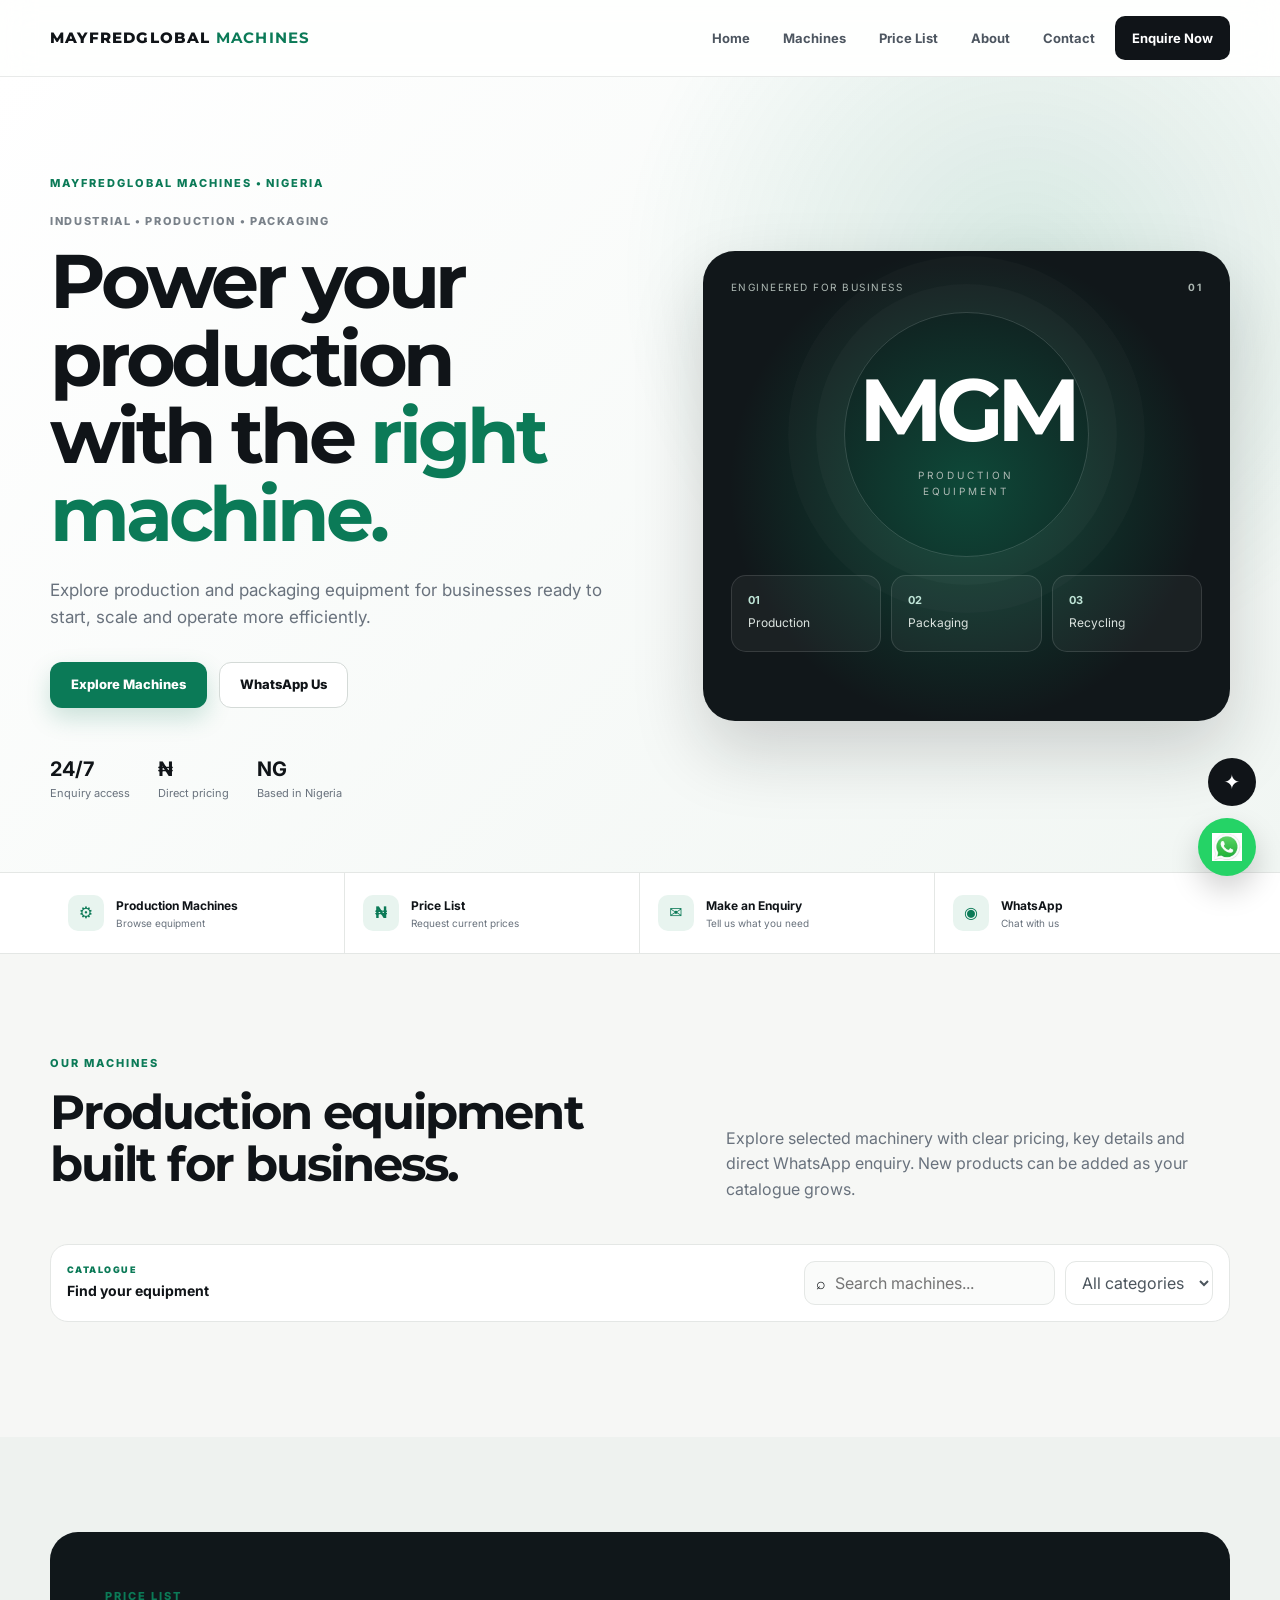
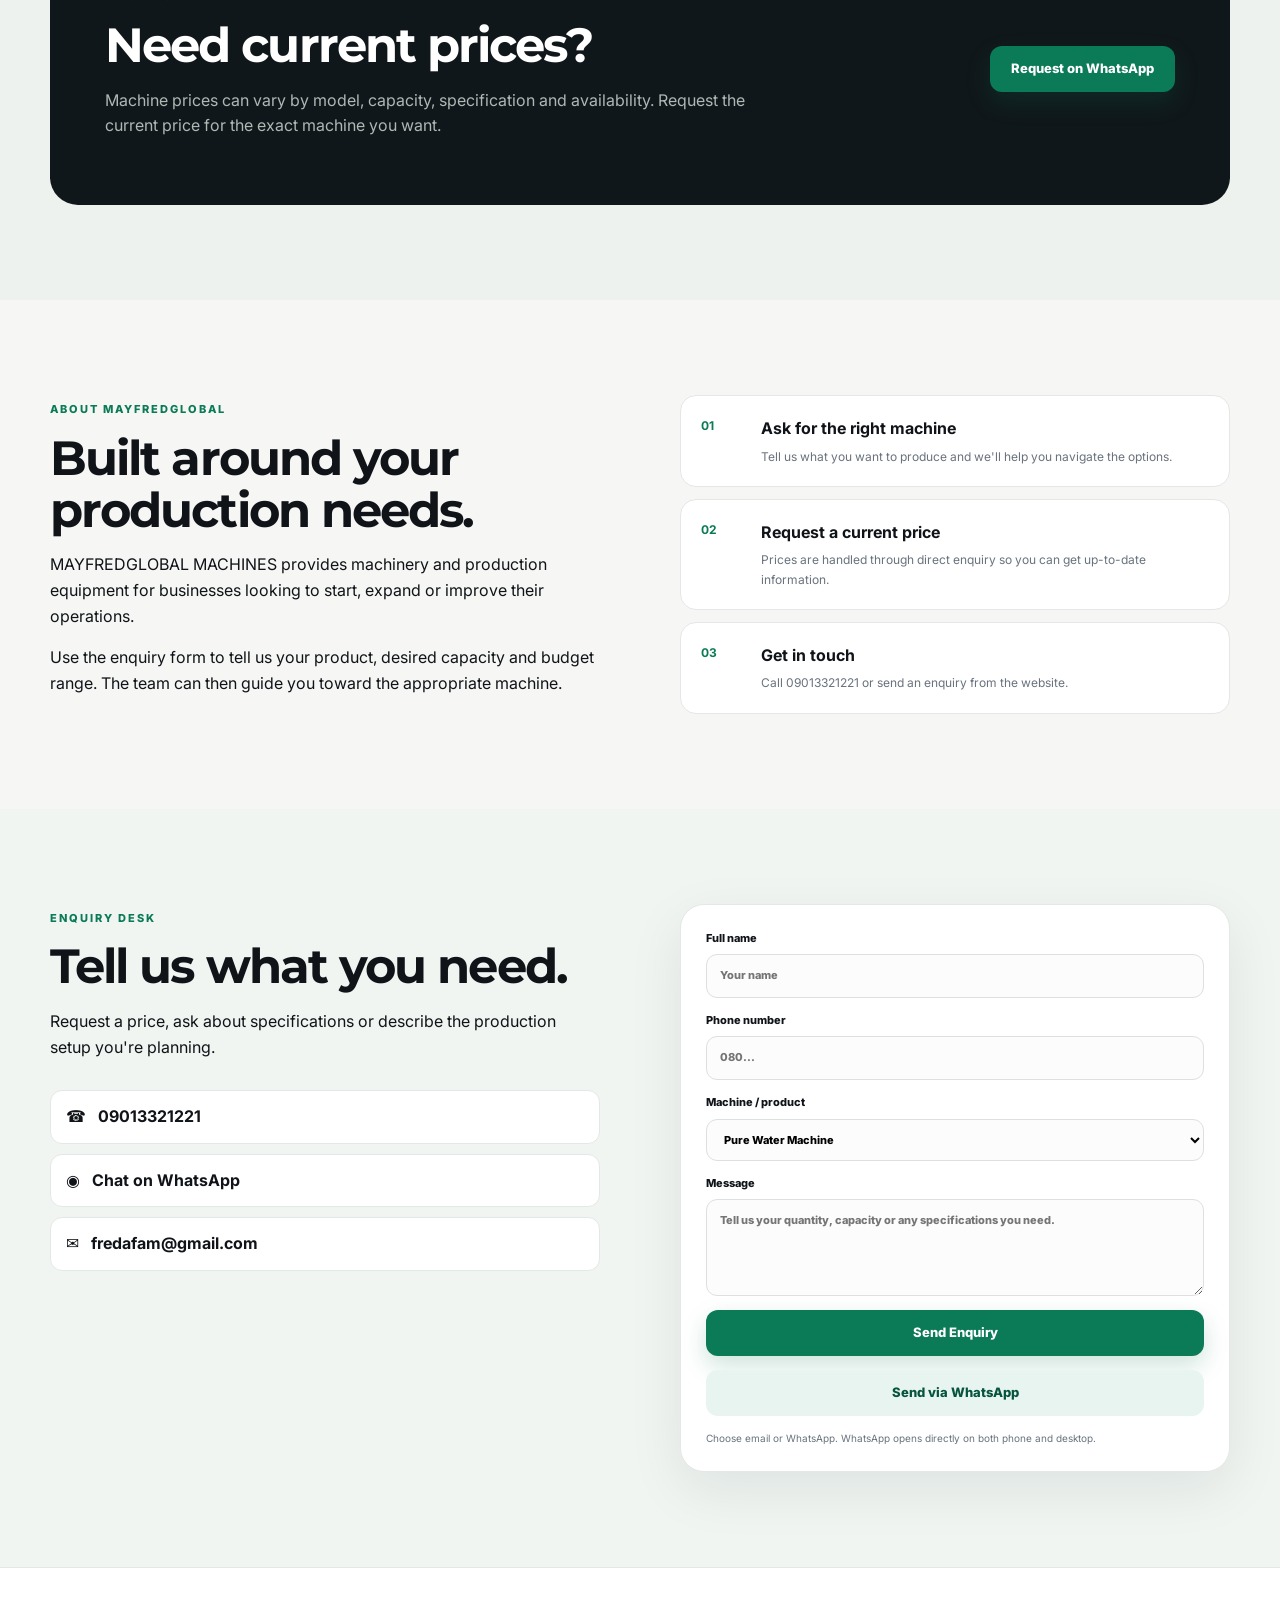
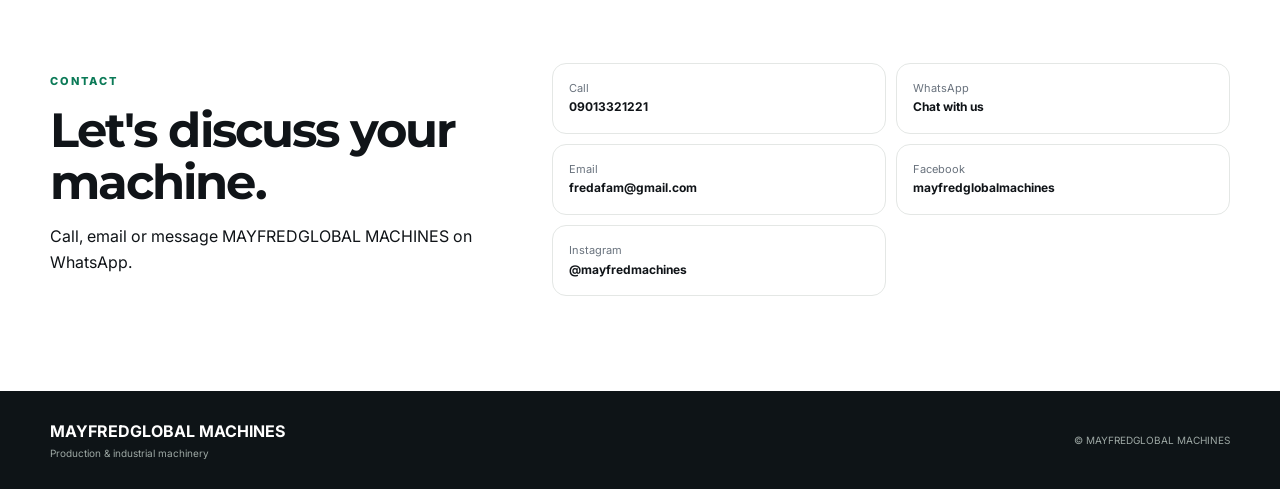
==== commit eb1041ae: "Remove all product cards" ====
--- a/index.html
+++ b/index.html
@@ -54,17 +54,7 @@
       <div class="container">
         <div class="section-head"><div><span class="eyebrow">OUR MACHINES</span><h2>Production equipment built for business.</h2></div><p>Explore selected machinery with clear pricing, key details and direct WhatsApp enquiry. New products can be added as your catalogue grows.</p></div>
         <div class="catalog-toolbar"><div class="catalog-intro"><span>CATALOGUE</span><b>Find your equipment</b></div><div class="catalog-controls"><label class="search-box"><span>⌕</span><input id="machineSearch" type="search" placeholder="Search machines..." aria-label="Search machines"></label><select id="categoryFilter" aria-label="Filter machines"><option value="all">All categories</option><option value="production">Production</option><option value="packaging">Packaging</option><option value="coding">Coding</option><option value="water">Pure Water</option><option value="recycling">Recycling</option></select></div></div><div class="cards">
-<article class="machine-card reveal" data-category="production" data-name="Automatic Bottle Water Production Machine">
-            <div class="machine-image"><img src="assets/automatic-bottle-water-production-machine.jpg" alt="Automatic Bottle Water Production Machine"></div>
-            <div class="machine-body">
-              <span class="machine-tag">PRODUCTION EQUIPMENT</span>
-              <h3>Automatic Bottle Water Production Machine</h3>
-              <p>Automatic bottle water production equipment for streamlined bottled-water filling and production.</p>
-              <div class="machine-bottom"><strong>₦19,900,000</strong><a class="btn small" href="https://wa.me/2349013321221?text=Hello%20MAYFREDGLOBAL%20MACHINES%2C%20I%27m%20interested%20in%20the%20Automatic%20Bottle%20Water%20Production%20Machine%20priced%20at%20%E2%82%A619%2C900%2C000." target="_blank" rel="noopener">Enquire on WhatsApp</a></div>
-            </div>
-          </article>
-
-          </div>
+</div>
       </div>
     </section>
 
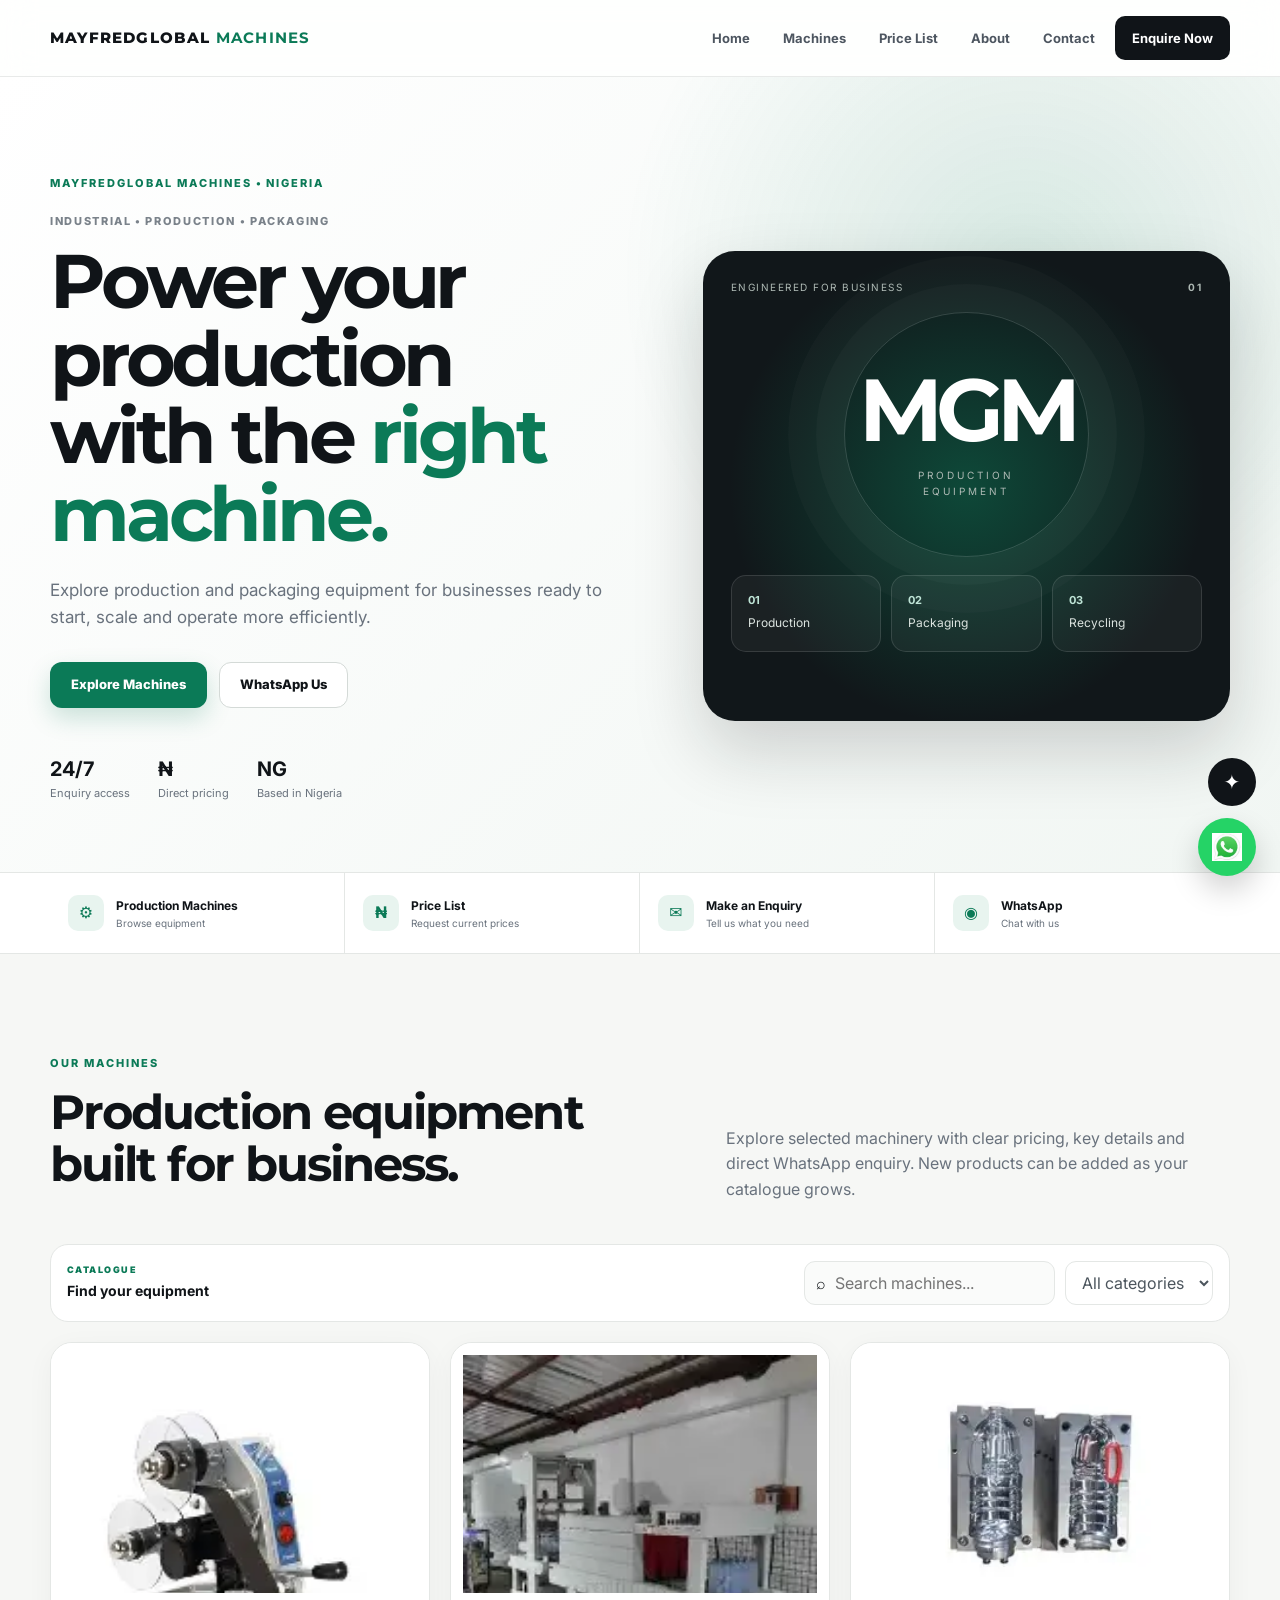
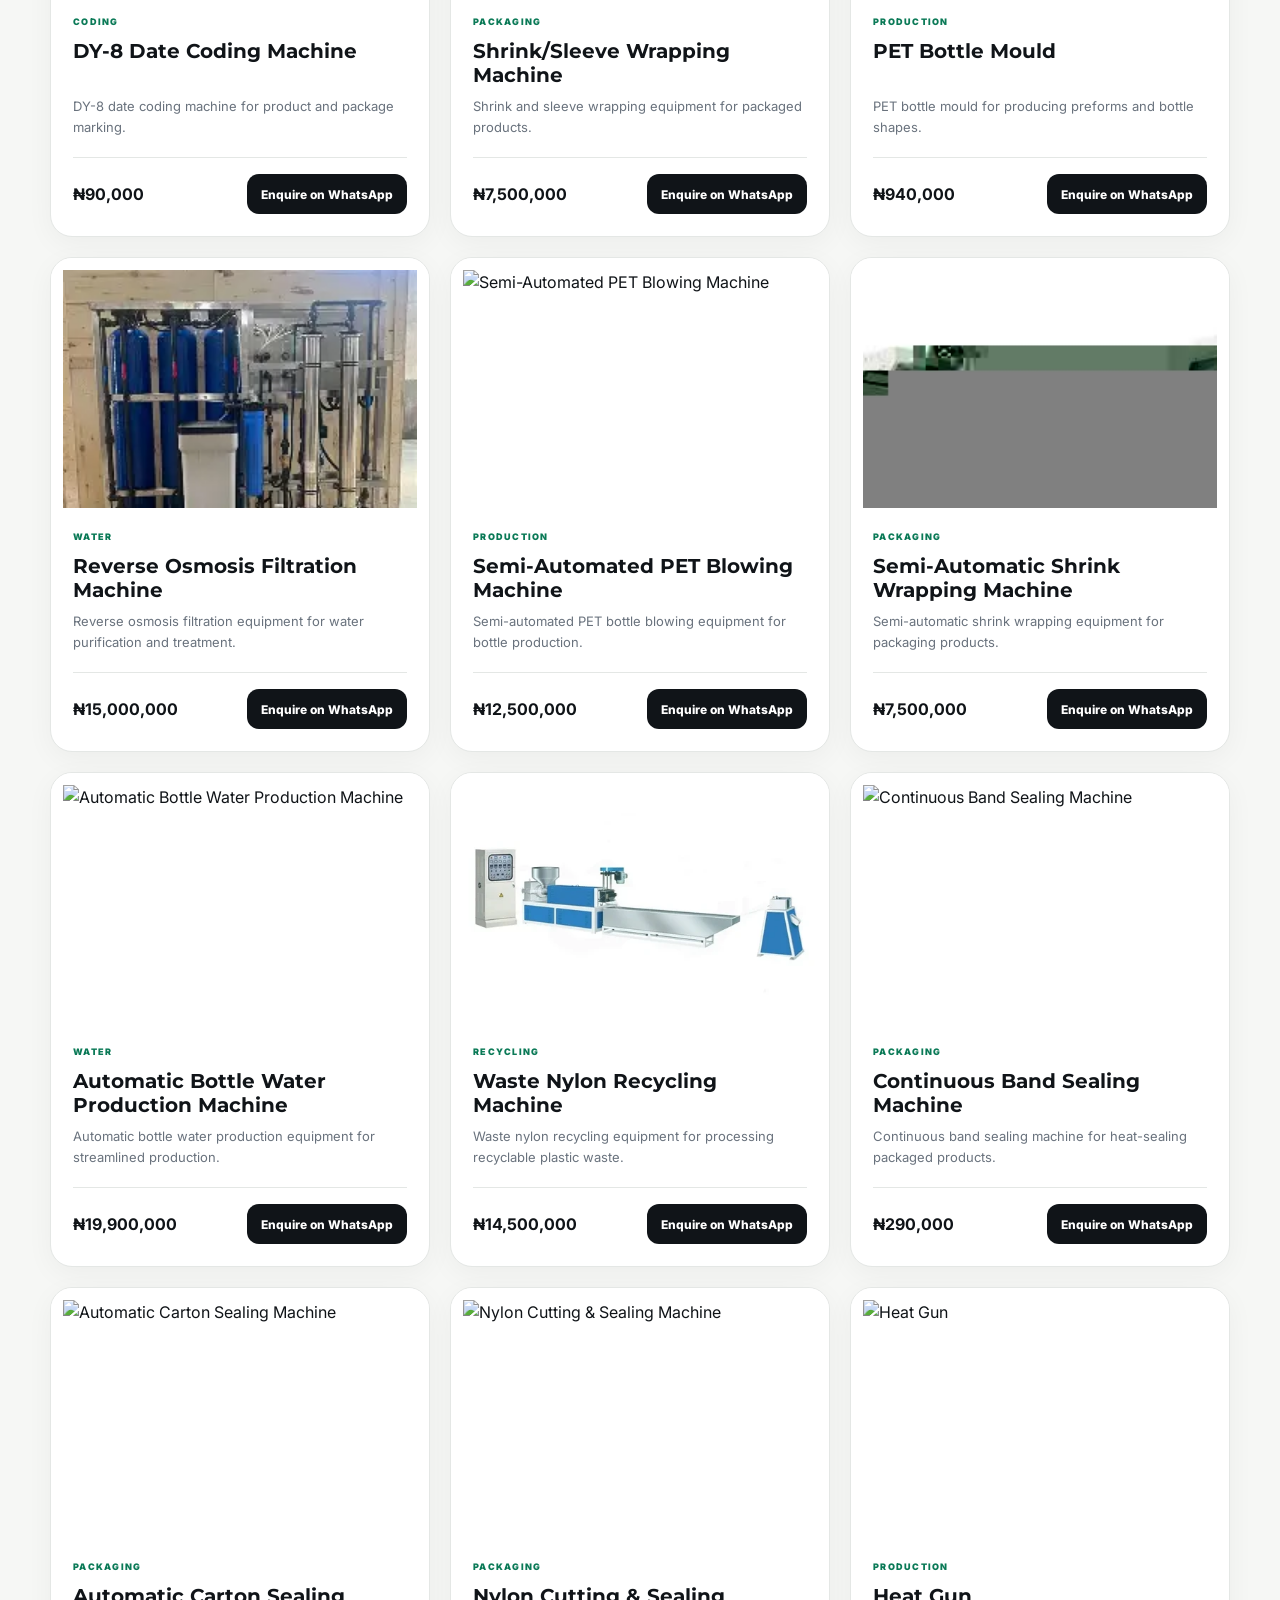
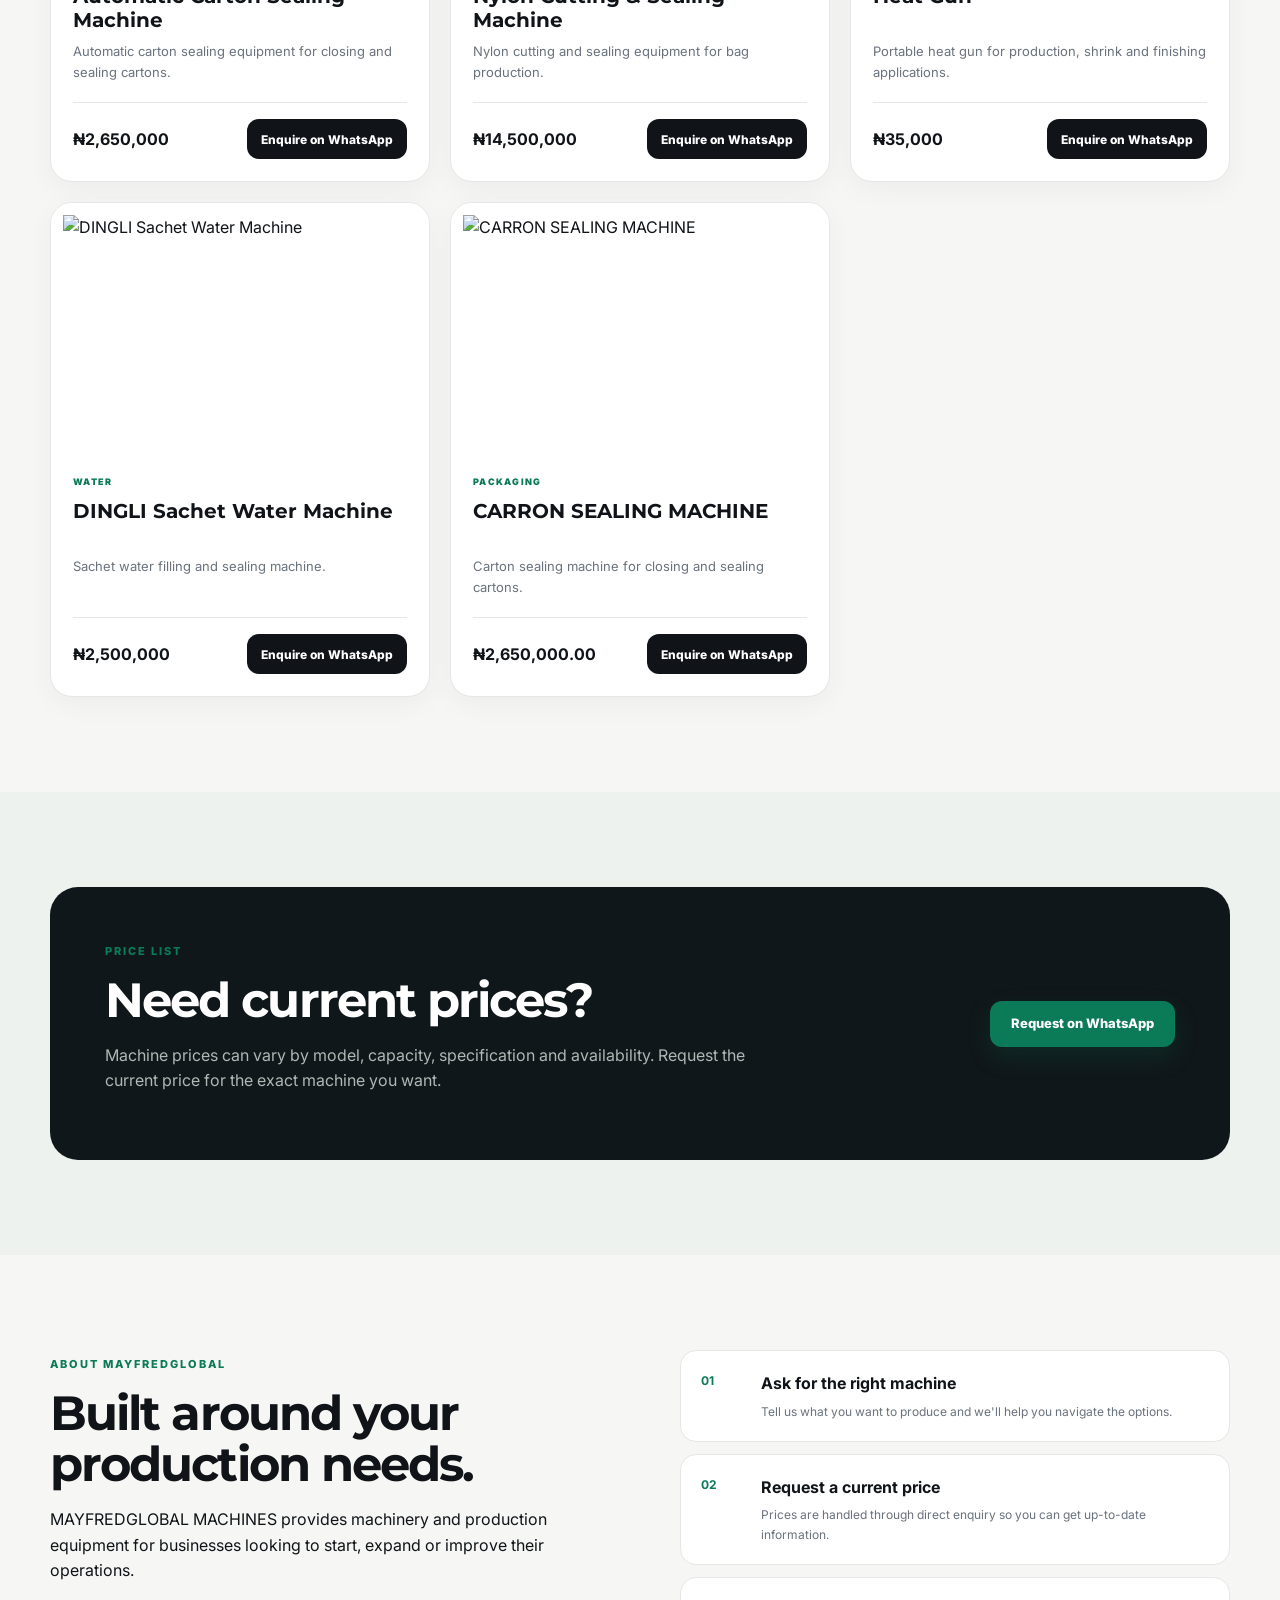
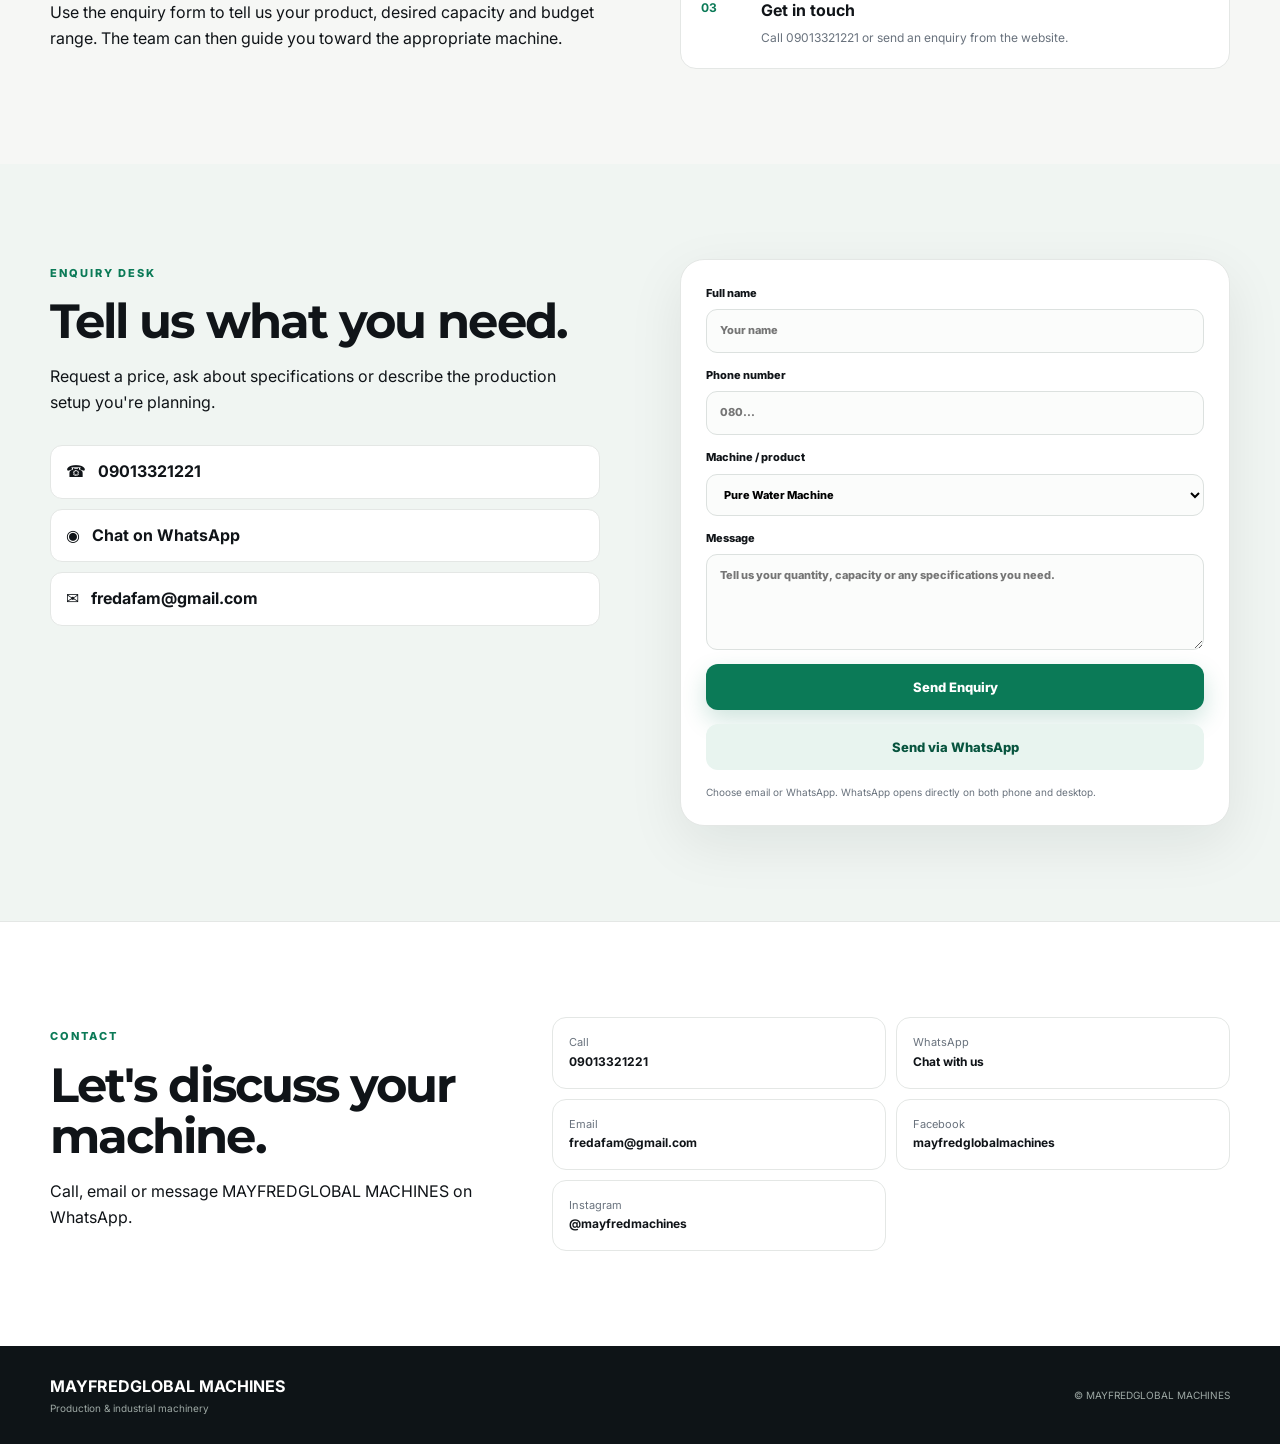
==== commit 62660da2: "Add full machine price catalogue" ====
--- a/index.html
+++ b/index.html
@@ -54,7 +54,146 @@
       <div class="container">
         <div class="section-head"><div><span class="eyebrow">OUR MACHINES</span><h2>Production equipment built for business.</h2></div><p>Explore selected machinery with clear pricing, key details and direct WhatsApp enquiry. New products can be added as your catalogue grows.</p></div>
         <div class="catalog-toolbar"><div class="catalog-intro"><span>CATALOGUE</span><b>Find your equipment</b></div><div class="catalog-controls"><label class="search-box"><span>⌕</span><input id="machineSearch" type="search" placeholder="Search machines..." aria-label="Search machines"></label><select id="categoryFilter" aria-label="Filter machines"><option value="all">All categories</option><option value="production">Production</option><option value="packaging">Packaging</option><option value="coding">Coding</option><option value="water">Pure Water</option><option value="recycling">Recycling</option></select></div></div><div class="cards">
-</div>
+          <article class="machine-card reveal" data-category="coding" data-name="DY-8 Date Coding Machine">
+            <div class="machine-image"><img src="assets/dy-8-date-coding-machine.webp" alt="DY-8 Date Coding Machine" loading="lazy"></div>
+            <div class="machine-body">
+              <span class="machine-tag">CODING</span>
+              <h3>DY-8 Date Coding Machine</h3>
+              <p>DY-8 date coding machine for product and package marking.</p>
+              <div class="machine-bottom"><strong>₦90,000</strong><a class="btn small" href="https://wa.me/2349013321221?text=Hello%20MAYFREDGLOBAL%20MACHINES%2C%20I%27m%20interested%20in%20the%20DY-8%20Date%20Coding%20Machine%20priced%20at%20%E2%82%A690%2C000." target="_blank" rel="noopener">Enquire on WhatsApp</a></div>
+            </div>
+          </article>
+
+          <article class="machine-card reveal" data-category="packaging" data-name="Shrink/Sleeve Wrapping Machine">
+            <div class="machine-image"><img src="assets/shrink-sleeve-wrapping-machine.webp" alt="Shrink/Sleeve Wrapping Machine" loading="lazy"></div>
+            <div class="machine-body">
+              <span class="machine-tag">PACKAGING</span>
+              <h3>Shrink/Sleeve Wrapping Machine</h3>
+              <p>Shrink and sleeve wrapping equipment for packaged products.</p>
+              <div class="machine-bottom"><strong>₦7,500,000</strong><a class="btn small" href="https://wa.me/2349013321221?text=Hello%20MAYFREDGLOBAL%20MACHINES%2C%20I%27m%20interested%20in%20the%20Shrink%2FSleeve%20Wrapping%20Machine%20priced%20at%20%E2%82%A67%2C500%2C000." target="_blank" rel="noopener">Enquire on WhatsApp</a></div>
+            </div>
+          </article>
+
+          <article class="machine-card reveal" data-category="production" data-name="PET Bottle Mould">
+            <div class="machine-image"><img src="assets/pet-bottle-mould.webp" alt="PET Bottle Mould" loading="lazy"></div>
+            <div class="machine-body">
+              <span class="machine-tag">PRODUCTION</span>
+              <h3>PET Bottle Mould</h3>
+              <p>PET bottle mould for producing preforms and bottle shapes.</p>
+              <div class="machine-bottom"><strong>₦940,000</strong><a class="btn small" href="https://wa.me/2349013321221?text=Hello%20MAYFREDGLOBAL%20MACHINES%2C%20I%27m%20interested%20in%20the%20PET%20Bottle%20Mould%20priced%20at%20%E2%82%A6940%2C000." target="_blank" rel="noopener">Enquire on WhatsApp</a></div>
+            </div>
+          </article>
+
+          <article class="machine-card reveal" data-category="water" data-name="Reverse Osmosis Filtration Machine">
+            <div class="machine-image"><img src="assets/reverse-osmosis-filtration-machine.webp" alt="Reverse Osmosis Filtration Machine" loading="lazy"></div>
+            <div class="machine-body">
+              <span class="machine-tag">WATER</span>
+              <h3>Reverse Osmosis Filtration Machine</h3>
+              <p>Reverse osmosis filtration equipment for water purification and treatment.</p>
+              <div class="machine-bottom"><strong>₦15,000,000</strong><a class="btn small" href="https://wa.me/2349013321221?text=Hello%20MAYFREDGLOBAL%20MACHINES%2C%20I%27m%20interested%20in%20the%20Reverse%20Osmosis%20Filtration%20Machine%20priced%20at%20%E2%82%A615%2C000%2C000." target="_blank" rel="noopener">Enquire on WhatsApp</a></div>
+            </div>
+          </article>
+
+          <article class="machine-card reveal" data-category="production" data-name="Semi-Automated PET Blowing Machine">
+            <div class="machine-image"><img src="assets/semi-automated-pet-blowing-machine.webp" alt="Semi-Automated PET Blowing Machine" loading="lazy"></div>
+            <div class="machine-body">
+              <span class="machine-tag">PRODUCTION</span>
+              <h3>Semi-Automated PET Blowing Machine</h3>
+              <p>Semi-automated PET bottle blowing equipment for bottle production.</p>
+              <div class="machine-bottom"><strong>₦12,500,000</strong><a class="btn small" href="https://wa.me/2349013321221?text=Hello%20MAYFREDGLOBAL%20MACHINES%2C%20I%27m%20interested%20in%20the%20Semi-Automated%20PET%20Blowing%20Machine%20priced%20at%20%E2%82%A612%2C500%2C000." target="_blank" rel="noopener">Enquire on WhatsApp</a></div>
+            </div>
+          </article>
+
+          <article class="machine-card reveal" data-category="packaging" data-name="Semi-Automatic Shrink Wrapping Machine">
+            <div class="machine-image"><img src="assets/semi-automatic-shrink-wrapping-machine.jpg" alt="Semi-Automatic Shrink Wrapping Machine" loading="lazy"></div>
+            <div class="machine-body">
+              <span class="machine-tag">PACKAGING</span>
+              <h3>Semi-Automatic Shrink Wrapping Machine</h3>
+              <p>Semi-automatic shrink wrapping equipment for packaging products.</p>
+              <div class="machine-bottom"><strong>₦7,500,000</strong><a class="btn small" href="https://wa.me/2349013321221?text=Hello%20MAYFREDGLOBAL%20MACHINES%2C%20I%27m%20interested%20in%20the%20Semi-Automatic%20Shrink%20Wrapping%20Machine%20priced%20at%20%E2%82%A67%2C500%2C000." target="_blank" rel="noopener">Enquire on WhatsApp</a></div>
+            </div>
+          </article>
+
+          <article class="machine-card reveal" data-category="water" data-name="Automatic Bottle Water Production Machine">
+            <div class="machine-image"><img src="assets/automatic-bottle-water-production-machine.jpg" alt="Automatic Bottle Water Production Machine" loading="lazy"></div>
+            <div class="machine-body">
+              <span class="machine-tag">WATER</span>
+              <h3>Automatic Bottle Water Production Machine</h3>
+              <p>Automatic bottle water production equipment for streamlined production.</p>
+              <div class="machine-bottom"><strong>₦19,900,000</strong><a class="btn small" href="https://wa.me/2349013321221?text=Hello%20MAYFREDGLOBAL%20MACHINES%2C%20I%27m%20interested%20in%20the%20Automatic%20Bottle%20Water%20Production%20Machine%20priced%20at%20%E2%82%A619%2C900%2C000." target="_blank" rel="noopener">Enquire on WhatsApp</a></div>
+            </div>
+          </article>
+
+          <article class="machine-card reveal" data-category="recycling" data-name="Waste Nylon Recycling Machine">
+            <div class="machine-image"><img src="assets/waste-nylon-recycling-machine.webp" alt="Waste Nylon Recycling Machine" loading="lazy"></div>
+            <div class="machine-body">
+              <span class="machine-tag">RECYCLING</span>
+              <h3>Waste Nylon Recycling Machine</h3>
+              <p>Waste nylon recycling equipment for processing recyclable plastic waste.</p>
+              <div class="machine-bottom"><strong>₦14,500,000</strong><a class="btn small" href="https://wa.me/2349013321221?text=Hello%20MAYFREDGLOBAL%20MACHINES%2C%20I%27m%20interested%20in%20the%20Waste%20Nylon%20Recycling%20Machine%20priced%20at%20%E2%82%A614%2C500%2C000." target="_blank" rel="noopener">Enquire on WhatsApp</a></div>
+            </div>
+          </article>
+
+          <article class="machine-card reveal" data-category="packaging" data-name="Continuous Band Sealing Machine">
+            <div class="machine-image"><img src="assets/continuous-band-sealing-machine.webp" alt="Continuous Band Sealing Machine" loading="lazy"></div>
+            <div class="machine-body">
+              <span class="machine-tag">PACKAGING</span>
+              <h3>Continuous Band Sealing Machine</h3>
+              <p>Continuous band sealing machine for heat-sealing packaged products.</p>
+              <div class="machine-bottom"><strong>₦290,000</strong><a class="btn small" href="https://wa.me/2349013321221?text=Hello%20MAYFREDGLOBAL%20MACHINES%2C%20I%27m%20interested%20in%20the%20Continuous%20Band%20Sealing%20Machine%20priced%20at%20%E2%82%A6290%2C000." target="_blank" rel="noopener">Enquire on WhatsApp</a></div>
+            </div>
+          </article>
+
+          <article class="machine-card reveal" data-category="packaging" data-name="Automatic Carton Sealing Machine">
+            <div class="machine-image"><img src="assets/automatic-carton-sealing-machine.webp" alt="Automatic Carton Sealing Machine" loading="lazy"></div>
+            <div class="machine-body">
+              <span class="machine-tag">PACKAGING</span>
+              <h3>Automatic Carton Sealing Machine</h3>
+              <p>Automatic carton sealing equipment for closing and sealing cartons.</p>
+              <div class="machine-bottom"><strong>₦2,650,000</strong><a class="btn small" href="https://wa.me/2349013321221?text=Hello%20MAYFREDGLOBAL%20MACHINES%2C%20I%27m%20interested%20in%20the%20Automatic%20Carton%20Sealing%20Machine%20priced%20at%20%E2%82%A62%2C650%2C000." target="_blank" rel="noopener">Enquire on WhatsApp</a></div>
+            </div>
+          </article>
+
+          <article class="machine-card reveal" data-category="packaging" data-name="Nylon Cutting & Sealing Machine">
+            <div class="machine-image"><img src="assets/nylon-cutting-sealing-machine.webp" alt="Nylon Cutting & Sealing Machine" loading="lazy"></div>
+            <div class="machine-body">
+              <span class="machine-tag">PACKAGING</span>
+              <h3>Nylon Cutting & Sealing Machine</h3>
+              <p>Nylon cutting and sealing equipment for bag production.</p>
+              <div class="machine-bottom"><strong>₦14,500,000</strong><a class="btn small" href="https://wa.me/2349013321221?text=Hello%20MAYFREDGLOBAL%20MACHINES%2C%20I%27m%20interested%20in%20the%20Nylon%20Cutting%20%26%20Sealing%20Machine%20priced%20at%20%E2%82%A614%2C500%2C000." target="_blank" rel="noopener">Enquire on WhatsApp</a></div>
+            </div>
+          </article>
+
+          <article class="machine-card reveal" data-category="production" data-name="Heat Gun">
+            <div class="machine-image"><img src="assets/heat-gun.webp" alt="Heat Gun" loading="lazy"></div>
+            <div class="machine-body">
+              <span class="machine-tag">PRODUCTION</span>
+              <h3>Heat Gun</h3>
+              <p>Portable heat gun for production, shrink and finishing applications.</p>
+              <div class="machine-bottom"><strong>₦35,000</strong><a class="btn small" href="https://wa.me/2349013321221?text=Hello%20MAYFREDGLOBAL%20MACHINES%2C%20I%27m%20interested%20in%20the%20Heat%20Gun%20priced%20at%20%E2%82%A635%2C000." target="_blank" rel="noopener">Enquire on WhatsApp</a></div>
+            </div>
+          </article>
+
+          <article class="machine-card reveal" data-category="water" data-name="DINGLI Sachet Water Machine">
+            <div class="machine-image"><img src="assets/dingli-sachet-water-machine.webp" alt="DINGLI Sachet Water Machine" loading="lazy"></div>
+            <div class="machine-body">
+              <span class="machine-tag">WATER</span>
+              <h3>DINGLI Sachet Water Machine</h3>
+              <p>Sachet water filling and sealing machine.</p>
+              <div class="machine-bottom"><strong>₦2,500,000</strong><a class="btn small" href="https://wa.me/2349013321221?text=Hello%20MAYFREDGLOBAL%20MACHINES%2C%20I%27m%20interested%20in%20the%20DINGLI%20Sachet%20Water%20Machine%20priced%20at%20%E2%82%A62%2C500%2C000." target="_blank" rel="noopener">Enquire on WhatsApp</a></div>
+            </div>
+          </article>
+
+          <article class="machine-card reveal" data-category="packaging" data-name="CARRON SEALING MACHINE">
+            <div class="machine-image"><img src="assets/automatic-carton-sealing-machine-2.webp" alt="CARRON SEALING MACHINE" loading="lazy"></div>
+            <div class="machine-body">
+              <span class="machine-tag">PACKAGING</span>
+              <h3>CARRON SEALING MACHINE</h3>
+              <p>Carton sealing machine for closing and sealing cartons.</p>
+              <div class="machine-bottom"><strong>₦2,650,000.00</strong><a class="btn small" href="https://wa.me/2349013321221?text=Hello%20MAYFREDGLOBAL%20MACHINES%2C%20I%27m%20interested%20in%20the%20CARRON%20SEALING%20MACHINE%20priced%20at%20%E2%82%A62%2C650%2C000.00." target="_blank" rel="noopener">Enquire on WhatsApp</a></div>
+            </div>
+          </article>
+        </div>
       </div>
     </section>
 
